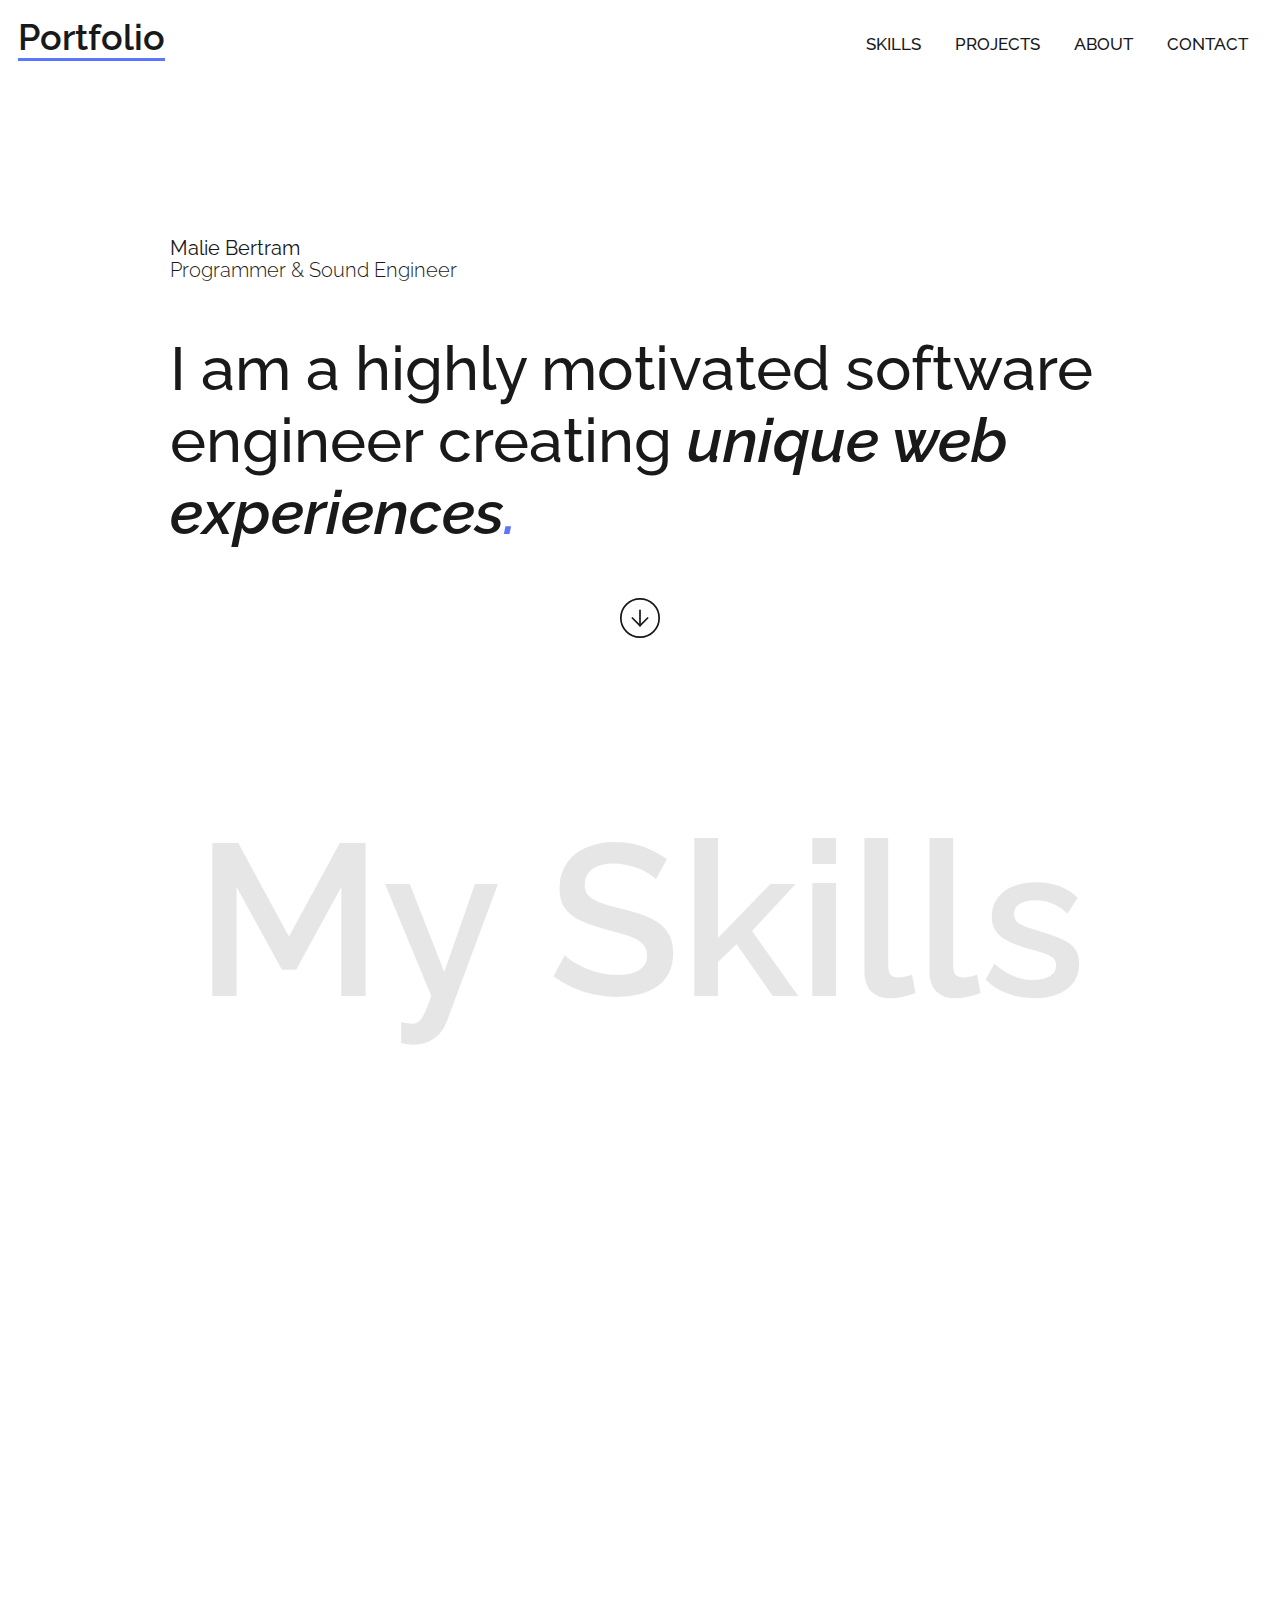
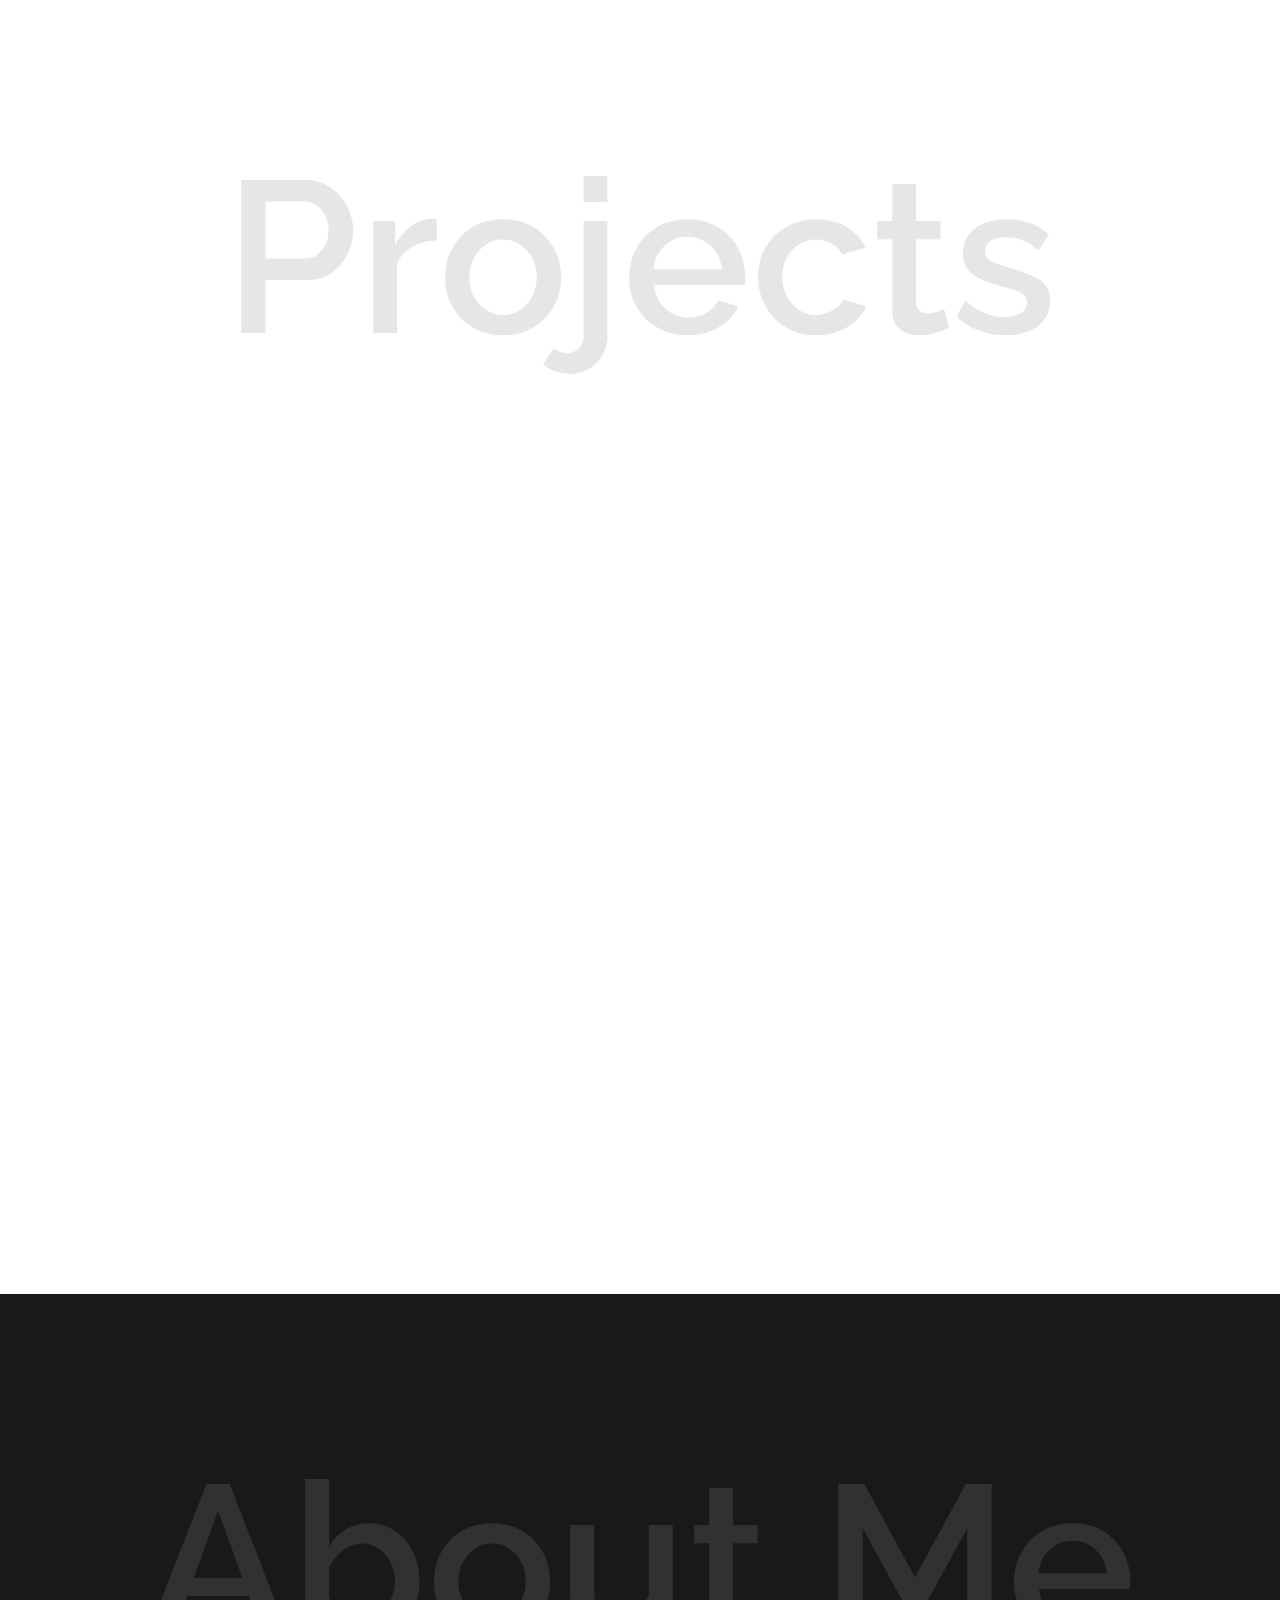
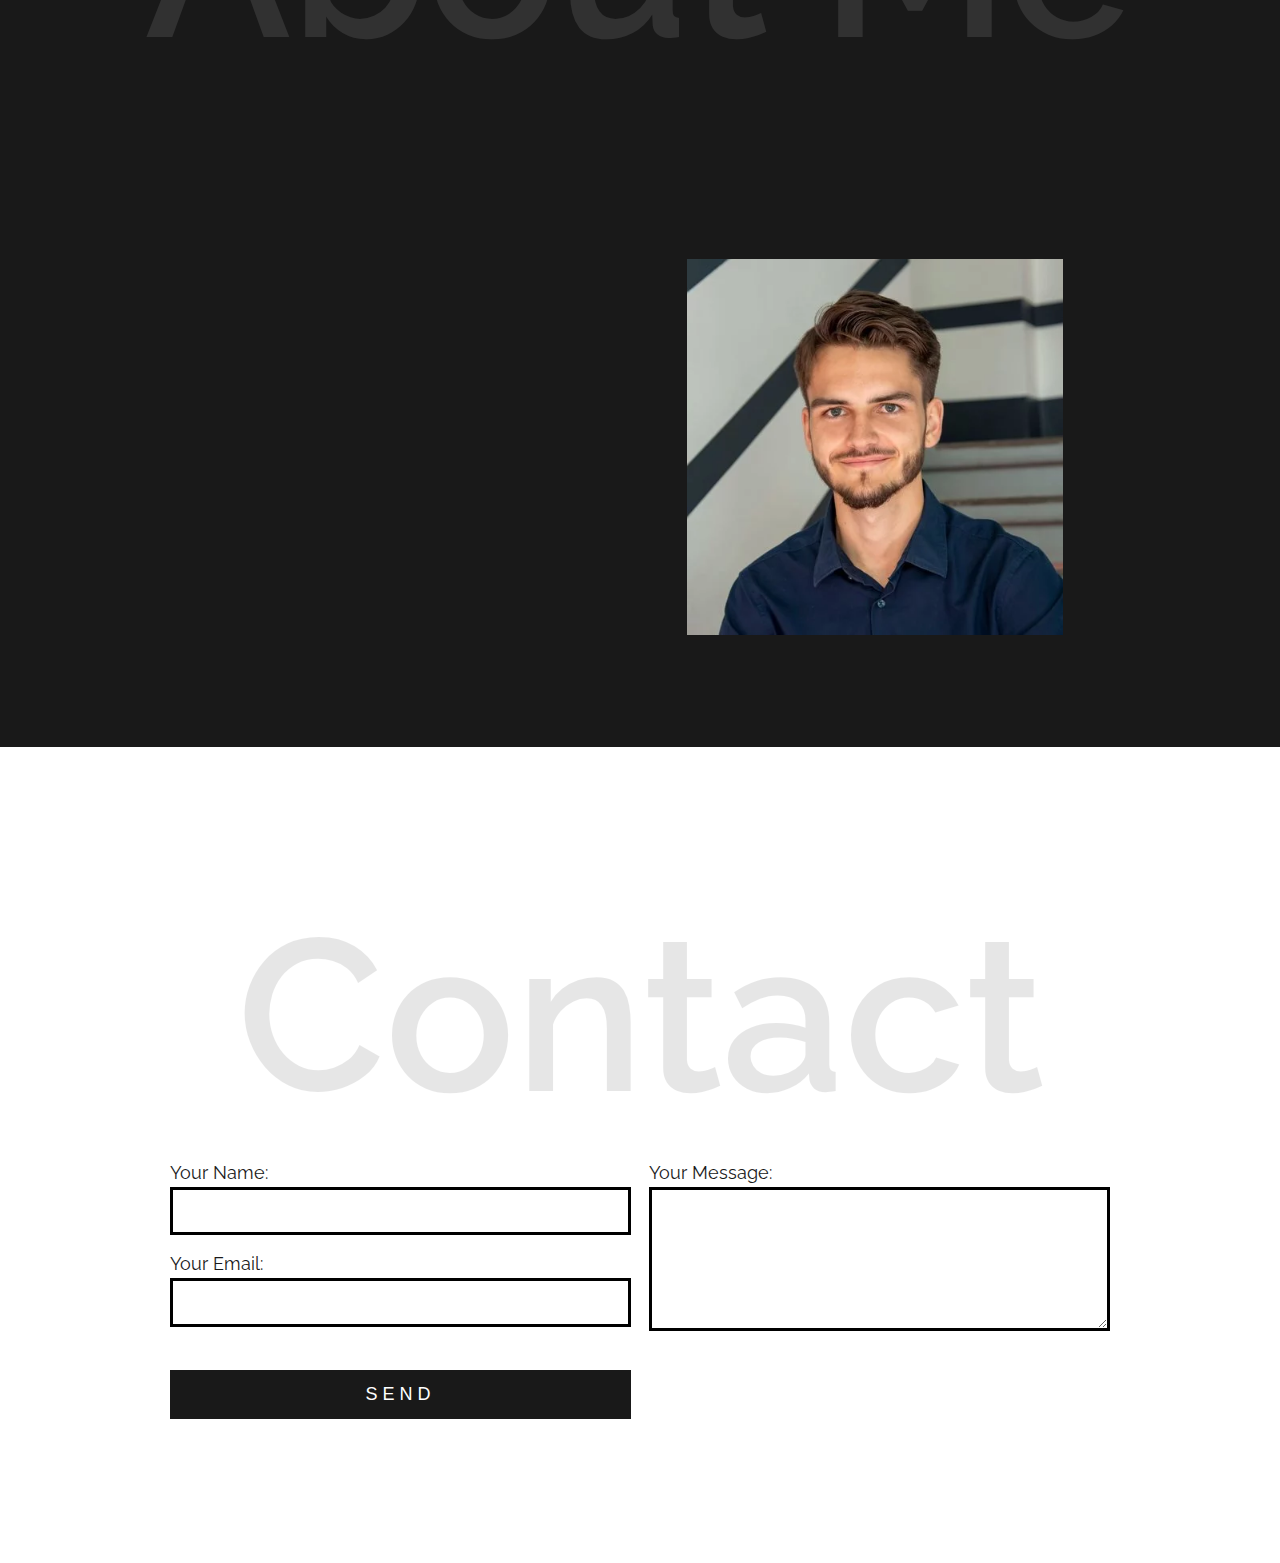
==== index.html @ 9308c01d "add review animation & color" ====
<!DOCTYPE html>
<html lang="en">
  <head>
    <meta charset="UTF-8" />
    <meta name="viewport" content="width=device-width, initial-scale=1.0" />
    <title>Malie Bertram | Software Engineer Portfolio</title>
    <meta
      name="description"
      content="I am a highly motivated software engineer creating unique web experiences. Check out my work!"
    />
    <meta
      name="keywords"
      content="developer,software engineer,frontend developer"
    />
    <link
      href="https://fonts.googleapis.com/css2?family=Raleway:ital,wght@0,300;0,400;0,500;0,700;1,400;1,700&display=swap"
      rel="stylesheet"
    />

    <!--Favicons------------------------------------------------------------->
    <link rel="stylesheet" href="styles.css" />
    <link rel="stylesheet" href="https://unpkg.com/aos@next/dist/aos.css" />
    <link rel="apple-touch-icon" sizes="180x180" href="/apple-touch-icon.png" />
    <link rel="icon" type="image/png" sizes="32x32" href="/favicon-32x32.png" />
    <link rel="icon" type="image/png" sizes="16x16" href="/favicon-16x16.png" />
    <link rel="manifest" href="/site.webmanifest" />
    <link rel="mask-icon" href="/safari-pinned-tab.svg" color="#5bbad5" />
    <meta name="msapplication-TileColor" content="#da532c" />
    <meta name="theme-color" content="#ffffff" />
  </head>
  <body>
    <header class="header">
      <span class="header__logo">Portfolio</span>
      <nav class="header__menu">
        <ul class="header__menulist">
          <li class="header__menuitem">
            <a href="#skills">
              <svg
                class="header__icon"
                xmlns="http://www.w3.org/2000/svg"
                width="26.414"
                height="26.414"
                viewBox="0 0 26.414 26.414"
              >
                <g transform="translate(-1.586 -1.586)">
                  <path
                    d="M18,26.378,26.378,18l3.591,3.591-8.378,8.378Z"
                    transform="translate(-2.969 -2.969)"
                    fill="none"
                    stroke-linecap="round"
                    stroke-linejoin="round"
                    stroke-width="2"
                  />
                  <path
                    d="M22.151,16.166l-1.8-8.977L3,3,7.189,20.355l8.977,1.8Z"
                    fill="none"
                    stroke-linecap="round"
                    stroke-linejoin="round"
                    stroke-width="2"
                  />
                  <path
                    d="M3,3l9.08,9.08"
                    fill="none"
                    stroke-linecap="round"
                    stroke-linejoin="round"
                    stroke-width="2"
                  />
                  <path
                    d="M18.288,15.894A2.394,2.394,0,1,1,15.894,13.5,2.394,2.394,0,0,1,18.288,15.894Z"
                    transform="translate(-2.095 -2.095)"
                    fill="none"
                    stroke-linecap="round"
                    stroke-linejoin="round"
                    stroke-width="2"
                  />
                </g>
              </svg>
              <span class="header__iconcaption">Skills</span>
            </a>
          </li>
          <li class="header__menuitem">
            <a href="#projects">
              <svg
                class="header__icon"
                xmlns="http://www.w3.org/2000/svg"
                width="28.667"
                height="26"
                viewBox="0 0 28.667 26"
              >
                <g transform="translate(-2 -3.5)">
                  <path
                    d="M5.667,10.5H27a2.62,2.62,0,0,1,2.667,2.571V25.929A2.62,2.62,0,0,1,27,28.5H5.667A2.62,2.62,0,0,1,3,25.929V13.071A2.62,2.62,0,0,1,5.667,10.5Z"
                    transform="translate(0 0)"
                    fill="none"
                    stroke-linecap="round"
                    stroke-linejoin="round"
                    stroke-width="2"
                  />
                  <path
                    d="M22.889,28.5V7.167A2.7,2.7,0,0,0,20.167,4.5H14.722A2.7,2.7,0,0,0,12,7.167V28.5"
                    transform="translate(-1.111 0)"
                    fill="none"
                    stroke-linecap="round"
                    stroke-linejoin="round"
                    stroke-width="2"
                  />
                </g>
              </svg>
              <span class="header__iconcaption">Projects</span>
            </a>
          </li>
          <li class="header__menuitem">
            <a href="#about">
              <svg
                class="header__icon"
                xmlns="http://www.w3.org/2000/svg"
                width="22.972"
                height="23.517"
                viewBox="0 0 22.972 23.517"
              >
                <g transform="translate(-220.69 -394)">
                  <path
                    d="M221.69,416.517V412.8c1.044-1.538,5.323-3.887,10.559-3.887s9.282,2,10.385,3.887c.058,1.594,0,3.713,0,3.713Z"
                    fill="none"
                    stroke-width="2"
                  />
                  <g
                    transform="translate(226 394)"
                    stroke-width="2"
                    fill="none"
                  >
                    <circle cx="6" cy="6" r="6" stroke="none" />
                    <circle cx="6" cy="6" r="5" fill="none" />
                  </g>
                </g>
              </svg>
              <span class="header__iconcaption">About</span>
            </a>
          </li>
          <li class="header__menuitem">
            <a href="#contact">
              <svg
                class="header__icon"
                xmlns="http://www.w3.org/2000/svg"
                width="21.096"
                height="23.592"
                viewBox="0 0 21.096 23.592"
              >
                <path
                  d="M328.078,402.172s-5.354-3.182-7.249,1.913.065,8.36,2.939,7.446,3.825-10.312,3.825-10.312-2.388,8.745.355,10.312,6.14-3.266,4.964-9.144-7-7.985-11.691-6.4-7.822,7.4-6.989,12.671,2.368,6.351,4.572,7.707,9.144,0,9.144,0"
                  transform="translate(-313.085 -394.439)"
                  fill="none"
                  stroke-width="2"
                />
              </svg>
              <span class="header__iconcaption">Contact</span>
            </a>
          </li>
        </ul>
      </nav>
    </header>
    <main class="main">
      <section class="section hero">
        <div class="container">
          <h1 class="hero__title">
            Malie Bertram<br /><span class="hero__title--light"
              >Programmer & Sound Engineer</span
            >
          </h1>
          <h2 class="hero__subtitle">
            I am a highly motivated software engineer creating
            <em
              >unique web experiences<span class="hero__subtitle--accent"
                >.</span
              ></em
            >
          </h2>
        </div>
        <a href="#skills" aria-label="Scroll down">
          <svg
            class="hero__scroll"
            xmlns="http://www.w3.org/2000/svg"
            width="70.253"
            height="70.253"
            viewBox="0 0 70.253 70.253"
          >
            <g transform="translate(-1.5 -1.5)">
              <path
                d="M70.253,36.627A33.627,33.627,0,1,1,36.627,3,33.627,33.627,0,0,1,70.253,36.627Z"
                transform="translate(0 0)"
                fill="none"
                stroke-linecap="round"
                stroke-linejoin="round"
                stroke-width="3"
              />
              <path
                d="M12,18,25.451,31.451,38.9,18"
                transform="translate(11.176 18.627)"
                fill="none"
                stroke-linecap="round"
                stroke-linejoin="round"
                stroke-width="3"
              />
              <path
                d="M18,12V38.9"
                transform="translate(18.627 11.176)"
                fill="none"
                stroke-linecap="round"
                stroke-linejoin="round"
                stroke-width="3"
              />
            </g>
          </svg>
        </a>
      </section>
      <section class="section skills" id="skills">
        <h3 class="section__title">My Skills</h3>
        <div class="container">
          <div class="cards">
            <div
              class="cards__card"
              data-aos="fade-up"
              data-aos-offset="200"
              data-aos-delay="0"
              data-aos-duration="750"
              data-aos-easing="ease-in-out"
              data-aos-mirror="false"
              data-aos-once="false"
            >
              <h4 class="cards__cardtitle cards__cardtitle--accent">Dev</h4>
              <ul class="cards__list">
                <li class="cards__listitem">Javascript / ES6</li>
                <li class="cards__listitem">HTML5 & CSS3</li>
                <li class="cards__listitem">SASS & BEM</li>
                <li class="cards__listitem">Wordpress</li>
                <li class="cards__listitem">Bootstrap</li>
                <li class="cards__listitem">Version Control</li>
                <li class="cards__listitem">Liquid (Shopify)</li>
                <li class="cards__listitem">JQuery (learning)</li>
                <li class="cards__listitem">Python (learning)</li>
                <li class="cards__listitem">PHP (learning)</li>
              </ul>
              <h5 class="cards__toolkit">Toolkit</h5>
              <ul class="cards__list">
                <li class="cards__listitem">VS Code</li>
                <li class="cards__listitem">Github</li>
                <li class="cards__listitem">MS Office</li>
                <li class="cards__listitem">Emmet</li>
              </ul>
            </div>
            <div
              class="cards__card"
              data-aos="fade-right"
              data-aos-offset="200"
              data-aos-delay="200"
              data-aos-duration="750"
              data-aos-easing="ease-in-out"
              data-aos-mirror="false"
              data-aos-once="false"
            >
              <h4 class="cards__cardtitle">Design</h4>
              <ul class="cards__list">
                <li class="cards__listitem">UI/UX Design</li>
                <li class="cards__listitem">Wireframing</li>
                <li class="cards__listitem">Prototyping</li>
              </ul>
              <h5 class="cards__toolkit">Toolkit</h5>
              <ul class="cards__list">
                <li class="cards__listitem">Adobe XD</li>
                <li class="cards__listitem">Figma</li>
                <li class="cards__listitem">Adobe Photoshop</li>
                <li class="cards__listitem cards__listitem--rainbow">
                  Microsoft Paint
                </li>
              </ul>
            </div>
            <div
              class="cards__card"
              data-aos="fade-left"
              data-aos-offset="200"
              data-aos-delay="40"
              data-aos-duration="750"
              data-aos-easing="ease-in-out"
              data-aos-mirror="false"
              data-aos-once="false"
            >
              <h4 class="cards__cardtitle">Audio</h4>
              <ul class="cards__list">
                <li class="cards__listitem">Recording</li>
                <li class="cards__listitem">Live</li>
                <li class="cards__listitem">Mixing</li>
                <li class="cards__listitem">Mastering</li>
                <li class="cards__listitem">Sounddesign</li>
              </ul>
              <h5 class="cards__toolkit">Toolkit</h5>
              <ul class="cards__list">
                <li class="cards__listitem">ProTools 12</li>
                <li class="cards__listitem">Cubase 9.5</li>
                <li class="cards__listitem">Waves Plugins</li>
              </ul>
            </div>
          </div>
        </div>
      </section>
      <section class="section projects" id="projects">
        <h3 class="section__title">Projects</h3>
        <div class="container">
          <div class="cards cards--left">
            <div
              class="cards__card"
              data-aos="fade-right"
              data-aos-delay="50"
              data-aos-duration="750"
              data-aos-mirror="false"
              data-aos-once="false"
            >
              <picture>
                <source
                  srcset="assets/rsz_shopify-theme.webp"
                  type="image/webp"
                />
                <img
                  src="assets/rsz_shopify-theme.png"
                  alt=""
                  class="cards__cardimg"
                />
              </picture>
              <h4 class="cards__cardtitle cards__cardtitle--left">
                Shopify Theme
              </h4>
              <p class="cards__carddesc">
                My most recent project involved getting comfortable with
                Shopify's templateting language "Liquid". After many hours of
                hard work the e-commerce shop is finally live and selling.
              </p>
            </div>
            <div
              class="cards__card"
              data-aos="fade-down"
              data-aos-delay="200"
              data-aos-duration="750"
              data-aos-mirror="false"
              data-aos-once="false"
            >
              <picture>
                <source
                  srcset="assets/rsz_delivery-map.webp"
                  type="image/webp"
                />
                <img
                  src="assets/rsz_delivery-map.png"
                  alt=""
                  class="cards__cardimg"
                />
              </picture>
              <h4 class="cards__cardtitle cards__cardtitle--left">
                Delivery Map
              </h4>
              <p class="cards__carddesc">
                I worked with SVGs and animations to create a map displaying the
                active delivery zone for "ZipJet Limited" (now "Laundrapp").
                Users could click thier district and be redirected to the
                respective page.
              </p>
            </div>
            <div
              class="cards__card"
              data-aos="fade-left"
              data-aos-delay="400"
              data-aos-duration="750"
              data-aos-mirror="false"
              data-aos-once="false"
            >
              <picture>
                <source
                  srcset="assets/rsz_snippet-optimizer.webp"
                  type="image/webp"
                />
                <img
                  src="assets/rsz_snippet-optimizer.png"
                  alt=""
                  class="cards__cardimg"
                />
              </picture>
              <h4 class="cards__cardtitle cards__cardtitle--left">
                SEO Snippet Optimizer
              </h4>
              <p class="cards__carddesc">
                Most available SEO tools check the title length by character
                count, but google only cares about the width in pixels. This
                Snippet-Optimizer takes care of that.
              </p>
            </div>
            <div
              class="cards__card"
              data-aos="fade-left"
              data-aos-delay="50"
              data-aos-duration="750"
              data-aos-mirror="false"
              data-aos-once="false"
            >
              <h4 class="cards__cardtitle cards__cardtitle--left">
                20+ Wordpress Sites
              </h4>
              <p class="cards__carddesc">
                Till this day I have worked on over 20 Wordpress websites. Here,
                my efforts range from content management to theme & plugin
                customizations.
              </p>
            </div>
            <div
              class="cards__card"
              data-aos="fade-up"
              data-aos-delay="400"
              data-aos-duration="750"
              data-aos-mirror="false"
              data-aos-once="false"
            >
              <h4 class="cards__cardtitle cards__cardtitle--left">
                Wireframes
              </h4>
              <p class="cards__carddesc">
                Before writing any code for a project I create a wireframe.
                Using Adobe XD and Figma I have created single page applications
                and entire websites, all while keeping responsiveness and UX in
                mind.
              </p>
            </div>
            <div
              class="cards__card cards__card--accent"
              data-aos="fade-right"
              data-aos-delay="200"
              data-aos-duration="750"
              data-aos-mirror="false"
              data-aos-once="false"
            >
              <h4
                class="cards__cardtitle cards__cardtitle--left cards__cardtitle--accent"
              >
                People like what I do!
              </h4>
              <div class="reviews">
                <div class="reviews__review">
                  <div class="reviews__author">
                    <img
                      src="assets/undraw_male_avatar.svg"
                      alt=""
                      class="reviews__author-img"
                    />
                    <div class="reviews__author-info">
                      <h5 class="reviews__author-name">Felix v. R.</h5>
                      <h6 class="reviews__author-position">
                        CEO - theWorld
                      </h6>
                    </div>
                  </div>
                  <p class="reviews__review-text">
                    Eveniet necessitatibus atque voluptates pariatur eum
                    explicabo. Nemo, excepturi. Repudiandae, optio animi! Lorem
                    ipsum dolor sit amet consectetur adipisicing elit. Minus
                    quibusdam delectus sequi. Accusantium recusandae minima, a
                    quos veritatis et perferendis enim ratione debitis nostrum
                    sequi hic fugiat beatae.
                    <br />⭐⭐⭐⭐⭐
                  </p>
                  <div class="reviews__review-timer"></div>
                </div>
                <div class="reviews__review">
                  <div class="reviews__author">
                    <img
                      src="assets/undraw_female_avatar.svg"
                      alt=""
                      class="reviews__author-img"
                    />
                    <div class="reviews__author-info">
                      <h5 class="reviews__author-name">Jon Joe</h5>
                      <h6 class="reviews__author-position">
                        CTO - Boring Company
                      </h6>
                    </div>
                  </div>
                  <p class="reviews__review-text">
                    Lorem anything Lorem ipsum dolor sit amet consectetur
                    adipisicing elit. Minus quibusdam delectus sequi.
                    Accusantium recusandae minima, a quos veritatis et
                    perferendis enim ratione debitis nostrum sequi hic fugiat
                    beatae. Eveniet necessitatibus atque voluptates pariatur eum
                    explicabo. Nemo, excepturi. Repudiandae, optio animi!
                    <br />⭐⭐⭐⭐⭐
                  </p>
                  <div class="reviews__review-timer"></div>
                </div>
                <div class="reviews__review">
                  <div class="reviews__author">
                    <img
                      src="assets/undraw_male_avatar.svg"
                      alt=""
                      class="reviews__author-img"
                    />
                    <div class="reviews__author-info">
                      <h5 class="reviews__author-name">Firstname Lastname</h5>
                      <h6 class="reviews__author-position">Influencer</h6>
                    </div>
                  </div>
                  <p class="reviews__review-text">
                    Lorem ipsum dolor sit amet consectetur adipisicing elit.
                    Minus quibusdam delectus sequi. Accusantium recusandae
                    minima, a quos veritatis et perferendis enim ratione debitis
                    nostrum sequi hic fugiat beatae. Eveniet necessitatibus
                    atque voluptates pariatur eum explicabo. Nemo, excepturi.
                    Repudiandae, optio animi!
                    <br />⭐⭐⭐⭐⭐
                  </p>
                  <div class="reviews__review-timer"></div>
                </div>
                <div class="reviews__review">
                  <div class="reviews__author">
                    <img
                      src="assets/undraw_female_avatar.svg"
                      alt=""
                      class="reviews__author-img"
                    />
                    <div class="reviews__author-info">
                      <h5 class="reviews__author-name">Max Musterman</h5>
                      <h6 class="reviews__author-position">
                        Mechanic - ExampleMotors
                      </h6>
                    </div>
                  </div>
                  <p class="reviews__review-text">
                    Lorem ipsum dolor sit amet consectetur adipisicing elit.
                    Minus quibusdam delectus sequi. Accusantium recusandae
                    minima, a quos veritatis et perferendis enim ratione debitis
                    nostrum sequi hic fugiat bea tae. Eveniet necessitatibus
                    atque voluptates pariatur eum explicabo. Nemo, excepturi.
                    Repudiandae, optio animi!
                    <br />⭐⭐⭐⭐⭐
                  </p>
                  <div class="reviews__review-timer"></div>
                </div>
              </div>
            </div>
          </div>
        </div>
      </section>
      <section class="section section--stretch about" id="about">
        <h3 class="section__title section__title--inverted">About Me</h3>
        <div class="container">
          <div
            class="cards__card cards__card--inverted cards__card--offcenter"
            data-aos="fade-right"
            data-aos-delay="200"
            data-aos-duration="1000"
            data-aos-mirror="false"
            data-aos-once="false"
          >
            <details class="cards__cardsummary">
              <summary>
                <p>
                  My name is <strong>Malie Bertram</strong>, I am a software- &
                  audio engineer. I started out at thirteen years old, building
                  static websites in my free time. Later I got into CMS's which
                  eventually brought me to real programming languages.
                  <span class="expand-summary">( Click to expand )</span>
                </p>
              </summary>
              <p>
                At the moment I am based in Berlin, Germany. I have a passion
                for music, technology and (human) languages, three of which I
                speak fluendly: German, English & Spanish. I got my
                <em>degree in audio engineering</em> out of pure interest and
                dove into the world of code right after. Since then I have been
                both self-employed & employed at mid-sized firms for multiple
                years.<br />Here are some fun facts about me:
              </p>
              <ul class="cards__list cards__list--one-col">
                <li>I am a certified Yoga Teacher</li>
                <li>I play 4 instruments</li>
                <li>I've worked on 3 published studio albums</li>
                <li>I write exceptionally clean code</li>
              </ul>
            </details>
          </div>
          <picture>
            <source srcset="assets/rsz_malie_bertram.webp" type="image/webp" />
            <img
              src="assets/rsz_malie_bertram.jpg"
              alt="Picture of the page author"
              class="about__portrait"
            />
          </picture>
        </div>
      </section>
      <section class="section contact" id="contact">
        <div class="container">
          <h3 class="section__title">Contact</h3>
          <form
            action="https://formspree.io/mbjzydqp"
            method="POST"
            class="contact__form"
          >
            <div class="contact__pair">
              <label for="name" class="contact__formlabel">Your Name:</label>
              <input
                type="text"
                id="name"
                name="name"
                class="contact__forminput"
              />

              <label for="_replyto" class="contact__formlabel"
                >Your Email:</label
              >
              <input
                type="email"
                id="_replyto"
                name="_replyto"
                class="contact__forminput"
                required
              />
            </div>
            <div class="contact__pair contact__pair--stretch">
              <label for="message" class="contact__formlabel"
                >Your Message:</label
              >
              <textarea
                name="message"
                id="message"
                class="contact__forminput contact__forminput--large"
                required
              ></textarea>
            </div>
            <input
              type="submit"
              value="Send"
              class="contact__forminput contact__forminput--inverted"
            />
          </form>
        </div>
      </section>
    </main>
    <footer></footer>
    <script src="https://unpkg.com/aos@next/dist/aos.js"></script>
    <script>
      AOS.init();
      console.log(
        "%c Hi There 😉",
        'background: #222; color: #008eff; padding: 10px; font-family: "Raleway"; font-size: 2em;'
      );
    </script>
  </body>
</html>
---- styles.css ----
:root {
  --primary: #191919;
  --secondary: #ffffff;
  --accent: #5c75ff;
}

@media (prefers-color-scheme: dark) {
  :root {
    --primary: #ffffff;
    --secondary: #191919;
    --accent: #5c75ff;
  }
}

*, *::before, *::after {
  -webkit-box-sizing: border-box;
          box-sizing: border-box;
}

html {
  scroll-behavior: smooth;
}

body {
  margin: 0;
  font-family: 'Raleway', sans-serif;
  color: var(--primary);
  background: var(--secondary);
  font-size: 16px;
}

.container {
  max-width: 940px;
  margin: auto;
}

a {
  text-decoration: none;
  color: unset;
}

.header {
  width: calc(100% - 2em);
  display: -webkit-box;
  display: -ms-flexbox;
  display: flex;
  -webkit-box-pack: justify;
      -ms-flex-pack: justify;
          justify-content: space-between;
  -webkit-box-align: center;
      -ms-flex-align: center;
          align-items: center;
  margin: 1em auto auto 1em;
}

.header__logo {
  font-size: 2em;
  font-weight: 600;
  border-bottom: 3px solid var(--accent);
}

.header__menu {
  position: fixed;
  overflow: hidden;
  background: var(--secondary);
  bottom: 0;
  left: 0;
  width: 100vw;
  padding: 0em;
  display: -webkit-box;
  display: -ms-flexbox;
  display: flex;
  -webkit-box-pack: justify;
      -ms-flex-pack: justify;
          justify-content: space-between;
  -webkit-box-shadow: 0px -5px 4px 0px #00000029;
          box-shadow: 0px -5px 4px 0px #00000029;
  z-index: 2;
}

.header__menulist {
  color: var(--primary);
  width: 100%;
  -webkit-padding-start: 0;
          padding-inline-start: 0;
  -webkit-margin-before: 0;
          margin-block-start: 0;
  -webkit-margin-after: 0;
          margin-block-end: 0;
  display: -webkit-box;
  display: -ms-flexbox;
  display: flex;
  -ms-flex-pack: distribute;
      justify-content: space-around;
}

.header__menuitem {
  list-style: none;
  display: inline-block;
  font-size: 0.8em;
  text-transform: uppercase;
}

.header__menuitem a {
  padding: 0.5em 1em;
  display: inline-block;
}

.header__icon {
  display: block;
  margin-left: 50%;
  -webkit-transform: translateX(-50%);
          transform: translateX(-50%);
  padding-bottom: 5px;
  stroke: var(--primary);
}

.header__iconcaption {
  font-size: 1.1em;
}

.main {
  margin-bottom: 4em;
}

.section {
  text-align: center;
  margin: auto 1em;
  padding-top: 3em;
  padding-bottom: 3em;
  overflow: hidden;
}

.section--stretch {
  margin-left: 0;
  margin-right: 0;
}

.section__title {
  font-size: 5em;
  font-weight: 600;
  white-space: nowrap;
  color: var(--primary);
  opacity: 0.1;
  margin: 0.4em auto;
}

.section__title--inverted {
  color: var(--secondary);
}

.hero {
  text-align: left;
  position: relative;
}

.hero__title {
  font-weight: 400;
  font-size: 1.12em;
  line-height: 1.1;
}

.hero__title--light {
  font-weight: 300;
}

.hero__subtitle {
  font-weight: 400;
  font-size: 2em;
}

.hero__subtitle em {
  font-weight: 600;
}

.hero__subtitle--accent {
  color: var(--accent);
}

.hero__scroll {
  position: absolute;
  left: 50%;
  -webkit-transform: translateX(-50%);
          transform: translateX(-50%);
  width: 40px;
  height: 40px;
  -webkit-animation: bounce 1s infinite;
          animation: bounce 1s infinite;
}

.hero__scroll path {
  stroke: var(--primary);
}

.cards {
  padding-right: 3px;
  padding-left: 3px;
}

.cards--left {
  text-align: left;
}

.cards__card {
  outline: 3px solid;
  position: relative;
  padding: 1em;
  margin-bottom: 3em;
  max-width: 100%;
}

.cards__card--inverted {
  color: var(--secondary);
  margin: auto 1em;
  padding-bottom: 4em;
  font-size: 1.2em;
}

.cards__card--accent {
  outline-color: var(--accent);
}

.cards__cardtitle {
  font-weight: 500;
  font-size: 1.3em;
  text-transform: uppercase;
  white-space: nowrap;
  margin: 0;
  padding-left: 10px;
  padding-right: 10px;
  background: var(--secondary);
  position: absolute;
  top: -0.8em;
  left: 50%;
  -webkit-transform: translateX(-50%);
          transform: translateX(-50%);
}

.cards__cardtitle--left {
  left: unset;
  -webkit-transform: unset;
          transform: unset;
}

.cards__cardtitle--accent {
  color: var(--accent);
  font-weight: 600;
}

.cards__cardimg {
  width: 100%;
}

.cards__list {
  list-style-type: none;
  -webkit-margin-before: 0;
          margin-block-start: 0;
  -webkit-margin-after: 0;
          margin-block-end: 0;
  -webkit-padding-start: 0;
          padding-inline-start: 0;
  -webkit-columns: 2;
          columns: 2;
  text-align: left;
}

.cards__list--one-col {
  -webkit-columns: 1;
          columns: 1;
  list-style-type: unset;
  -webkit-padding-start: 20px;
          padding-inline-start: 20px;
}

.cards__listitem--rainbow {
  background-image: -webkit-gradient(linear, left top, right top, color-stop(0, #f22), color-stop(0.15, #f2f), color-stop(0.3, #22f), color-stop(0.45, #2ff), color-stop(0.6, #2f2), color-stop(0.75, #2f2), color-stop(0.9, #ff2), color-stop(1, #f22));
  background-image: gradient(linear, left top, right top, color-stop(0, #f22), color-stop(0.15, #f2f), color-stop(0.3, #22f), color-stop(0.45, #2ff), color-stop(0.6, #2f2), color-stop(0.75, #2f2), color-stop(0.9, #ff2), color-stop(1, #f22));
  color: transparent;
  -webkit-background-clip: text;
  background-clip: text;
  width: -webkit-max-content;
  width: -moz-max-content;
  width: max-content;
}

.cards__cardsummary {
  text-align: left;
}

.cards__cardsummary summary {
  cursor: pointer;
}

.cards__toolkit {
  font-size: 1em;
  border-top: 1px solid;
  padding-top: 0.5em;
  margin: 1.5em auto;
}

.about {
  background: var(--primary);
}

.about__portrait {
  width: calc(100% - 6em);
  margin: 3em;
  margin-top: -1.4em;
}

.expand-summary {
  font-size: 0.7em;
  display: block;
  line-height: 2;
  color: #008eff;
}

.contact__form {
  text-align: left;
}

.contact__formlabel {
  display: block;
  margin-bottom: 4px;
}

.contact__forminput {
  display: block;
  width: calc(100%);
  border-radius: 0;
  border: 3px solid;
  margin-bottom: 1em;
  padding: 0.6em;
  font-size: 1em;
  background: var(--secondary);
}

.contact__forminput--large {
  min-height: 8em;
  max-height: 32em;
  resize: vertical;
  font-family: 'Raleway', sans-serif;
}

.contact__forminput--inverted {
  background: var(--primary);
  color: var(--secondary);
  text-transform: uppercase;
  font-size: 1em;
  letter-spacing: 5px;
  border: none;
}

.contact__forminput:hover {
  cursor: text;
}

.contact__forminput:focus {
  border: 3px solid var(--accent);
}

.contact__forminput[type=submit] {
  border: 3px solid var(--primary);
  -webkit-transition: all 0.4s ease;
  transition: all 0.4s ease;
}

.contact__forminput[type=submit]:hover {
  border: 3px solid var(--accent);
  cursor: pointer;
}

.reviews {
  display: -webkit-box;
  display: -ms-flexbox;
  display: flex;
  overflow: hidden;
}

.reviews__review {
  -ms-flex-negative: 0;
      flex-shrink: 0;
  -ms-flex-preferred-size: 100%;
      flex-basis: 100%;
  margin-right: 1em;
  -webkit-animation: carousel 44s infinite;
          animation: carousel 44s infinite;
}

.reviews__review-timer {
  width: 0%;
  height: 1px;
  background: #8400ff;
  -webkit-animation: timer 11s infinite linear;
          animation: timer 11s infinite linear;
}

.reviews__author {
  display: -webkit-box;
  display: -ms-flexbox;
  display: flex;
  -webkit-box-align: center;
      -ms-flex-align: center;
          align-items: center;
}

.reviews__author-info {
  margin-left: 1em;
}

.reviews__author-name {
  margin: 0;
  font-size: 1.2em;
}

.reviews__author-position {
  margin: 0;
  font-size: 1em;
}

.reviews__author-img {
  width: 30%;
  max-width: 100px;
}

.cards__cardsummary[open] summary ~ * {
  -webkit-animation: sweep .5s ease-in-out;
          animation: sweep .5s ease-in-out;
}

.cards__cardsummary[open] .expand-summary {
  display: none;
}

@media (min-width: 678px) {
  .section__title {
    font-size: 9em;
    margin-bottom: 20px;
  }
  .hero__subtitle {
    font-size: 3.5em;
  }
  .skills .cards {
    display: -webkit-box;
    display: -ms-flexbox;
    display: flex;
    -webkit-box-pack: start;
        -ms-flex-pack: start;
            justify-content: flex-start;
  }
  .skills .cards__card {
    -ms-flex-preferred-size: 33%;
        flex-basis: 33%;
    -ms-flex-item-align: start;
        align-self: flex-start;
  }
  .skills .cards__card:nth-child(1) {
    -webkit-box-ordinal-group: 3;
        -ms-flex-order: 2;
            order: 2;
    margin-left: 1em;
    margin-right: 1em;
  }
  .skills .cards__card:nth-child(2) {
    -webkit-box-ordinal-group: 2;
        -ms-flex-order: 1;
            order: 1;
  }
  .skills .cards__card:nth-child(3) {
    -webkit-box-ordinal-group: 4;
        -ms-flex-order: 3;
            order: 3;
  }
  .skills .cards__list {
    -webkit-columns: unset;
            columns: unset;
    text-align: center;
  }
  .skills .cards__listitem--rainbow {
    margin: auto;
  }
  .projects .cards {
    display: -ms-grid;
    display: grid;
    -ms-grid-columns: 1fr 1fr;
        grid-template-columns: 1fr 1fr;
    -webkit-column-gap: 1em;
            column-gap: 1em;
  }
  .about__portrait {
    width: 50%;
    margin-left: 40%;
    margin-top: -2em;
  }
  .about .cards__card--offcenter {
    width: 70%;
  }
  .contact__pair--stretch {
    -ms-grid-column: 2;
        grid-column-start: 2;
    -ms-grid-row: 1;
        grid-row-start: 1;
    grid-row-end: 3;
  }
  .contact__form {
    display: -ms-grid;
    display: grid;
    -ms-grid-columns: 1fr 1fr;
        grid-template-columns: 1fr 1fr;
    -webkit-column-gap: 1em;
            column-gap: 1em;
    -ms-grid-rows: 2fr 1fr;
        grid-template-rows: 2fr 1fr;
  }
  .contact__form input {
    max-height: 2.8em;
    -ms-flex-item-align: end;
        -ms-grid-row-align: end;
        align-self: end;
    cursor: pointer;
  }
}

@media (min-width: 960px) {
  body {
    font-size: 18px;
  }
  .section__title {
    font-size: 12em;
  }
  .hero__subtitle {
    font-size: 3.4em;
    font-weight: 500;
  }
  .header {
    margin: auto 1em 6em;
  }
  .header__logo {
    padding-top: 1rem;
  }
  .header__menu {
    position: relative;
    -webkit-box-shadow: none;
            box-shadow: none;
    -ms-flex-item-align: end;
        align-self: flex-end;
  }
  .header__menuitem a {
    padding-top: 2rem;
    position: relative;
  }
  .header__menuitem a::before {
    content: "";
    display: block;
    margin: auto;
    height: 3px;
    width: 0px;
    background: transparent;
    -webkit-transition: width .5s ease, background-color .5s ease;
    transition: width .5s ease, background-color .5s ease;
    position: absolute;
    top: 0;
    left: -0.25em;
  }
  .header__menuitem a:hover::before {
    width: 100%;
    background: var(--accent);
  }
  .header__menulist {
    display: block;
    text-align: right;
  }
  .header__icon {
    display: none;
  }
  .header__iconcaption {
    font-size: 1.2em;
    font-weight: 500;
  }
  .skills .cards__cardtitle {
    font-size: 1.6em;
  }
  .projects .cards {
    -ms-grid-columns: 1fr 1fr 1fr;
        grid-template-columns: 1fr 1fr 1fr;
    -ms-grid-rows: 1fr 1fr 1fr;
        grid-template-rows: 1fr 1fr 1fr;
    -webkit-column-gap: 1em;
            column-gap: 1em;
    grid-row-gap: 1em;
        grid-template-areas: "one two three" "one four four" "five five six";
  }
  .projects .cards__card {
    margin-bottom: 10px;
  }
  .projects .cards__card:nth-of-type(1) {
    -ms-grid-row: 1;
    -ms-grid-row-span: 2;
    -ms-grid-column: 1;
    grid-area: one;
  }
  .projects .cards__card:nth-of-type(2) {
    -ms-grid-row: 1;
    -ms-grid-column: 2;
    grid-area: two;
  }
  .projects .cards__card:nth-of-type(3) {
    -ms-grid-row: 1;
    -ms-grid-column: 3;
    grid-area: three;
  }
  .projects .cards__card:nth-of-type(4) {
    -ms-grid-row: 2;
    -ms-grid-column: 2;
    -ms-grid-column-span: 2;
    grid-area: four;
  }
  .projects .cards__card:nth-of-type(6) {
    -ms-grid-row: 3;
    -ms-grid-column: 1;
    -ms-grid-column-span: 2;
    grid-area: five;
  }
  .projects .cards__card:nth-of-type(5) {
    -ms-grid-row: 3;
    -ms-grid-column: 3;
    grid-area: six;
  }
  .projects .cards__card:nth-of-type(2), .projects .cards__card:nth-of-type(3) {
    display: block;
  }
  .projects .cards__card:nth-of-type(2) .cards__carddesc, .projects .cards__card:nth-of-type(3) .cards__carddesc {
    display: none;
  }
  .projects .cards__card:nth-of-type(2):hover > picture, .projects .cards__card:nth-of-type(3):hover > picture {
    display: none;
  }
  .projects .cards__card:nth-of-type(2):hover > .cards__carddesc, .projects .cards__card:nth-of-type(3):hover > .cards__carddesc {
    display: block;
  }
  .projects .cards__cardtitle {
    font-size: 1.1em;
  }
  .about__portrait {
    width: 40%;
    margin-left: 55%;
    margin-top: -10em;
  }
  .about .cards__card--offcenter {
    width: 60%;
  }
}

@-webkit-keyframes bounce {
  0% {
    bottom: 0;
  }
  50% {
    bottom: 10px;
  }
  100% {
    bottom: 0;
  }
}

@keyframes bounce {
  0% {
    bottom: 0;
  }
  50% {
    bottom: 10px;
  }
  100% {
    bottom: 0;
  }
}

@-webkit-keyframes sweep {
  0% {
    opacity: 0;
    margin-left: -10px;
  }
  100% {
    opacity: 1;
    margin-left: 0px;
  }
}

@keyframes sweep {
  0% {
    opacity: 0;
    margin-left: -10px;
  }
  100% {
    opacity: 1;
    margin-left: 0px;
  }
}

@-webkit-keyframes carousel {
  1% {
    -webkit-transform: translateX(calc( -100% - 1em));
            transform: translateX(calc( -100% - 1em));
  }
  24% {
    -webkit-transform: translateX(calc( -100% - 1em));
            transform: translateX(calc( -100% - 1em));
  }
  26% {
    -webkit-transform: translateX(calc( -200% - 2em));
            transform: translateX(calc( -200% - 2em));
  }
  49% {
    -webkit-transform: translateX(calc( -200% - 2em));
            transform: translateX(calc( -200% - 2em));
  }
  51% {
    -webkit-transform: translateX(calc( -300% - 3em));
            transform: translateX(calc( -300% - 3em));
  }
  74% {
    -webkit-transform: translateX(calc( -300% - 3em));
            transform: translateX(calc( -300% - 3em));
  }
  76% {
    -webkit-transform: translateX(0);
            transform: translateX(0);
  }
  99% {
    -webkit-transform: translateX(0);
            transform: translateX(0);
  }
}

@keyframes carousel {
  1% {
    -webkit-transform: translateX(calc( -100% - 1em));
            transform: translateX(calc( -100% - 1em));
  }
  24% {
    -webkit-transform: translateX(calc( -100% - 1em));
            transform: translateX(calc( -100% - 1em));
  }
  26% {
    -webkit-transform: translateX(calc( -200% - 2em));
            transform: translateX(calc( -200% - 2em));
  }
  49% {
    -webkit-transform: translateX(calc( -200% - 2em));
            transform: translateX(calc( -200% - 2em));
  }
  51% {
    -webkit-transform: translateX(calc( -300% - 3em));
            transform: translateX(calc( -300% - 3em));
  }
  74% {
    -webkit-transform: translateX(calc( -300% - 3em));
            transform: translateX(calc( -300% - 3em));
  }
  76% {
    -webkit-transform: translateX(0);
            transform: translateX(0);
  }
  99% {
    -webkit-transform: translateX(0);
            transform: translateX(0);
  }
}

@-webkit-keyframes timer {
  0% {
    width: 0%;
  }
  100% {
    width: 100%;
  }
}

@keyframes timer {
  0% {
    width: 0%;
  }
  100% {
    width: 100%;
  }
}
/*# sourceMappingURL=styles.css.map */
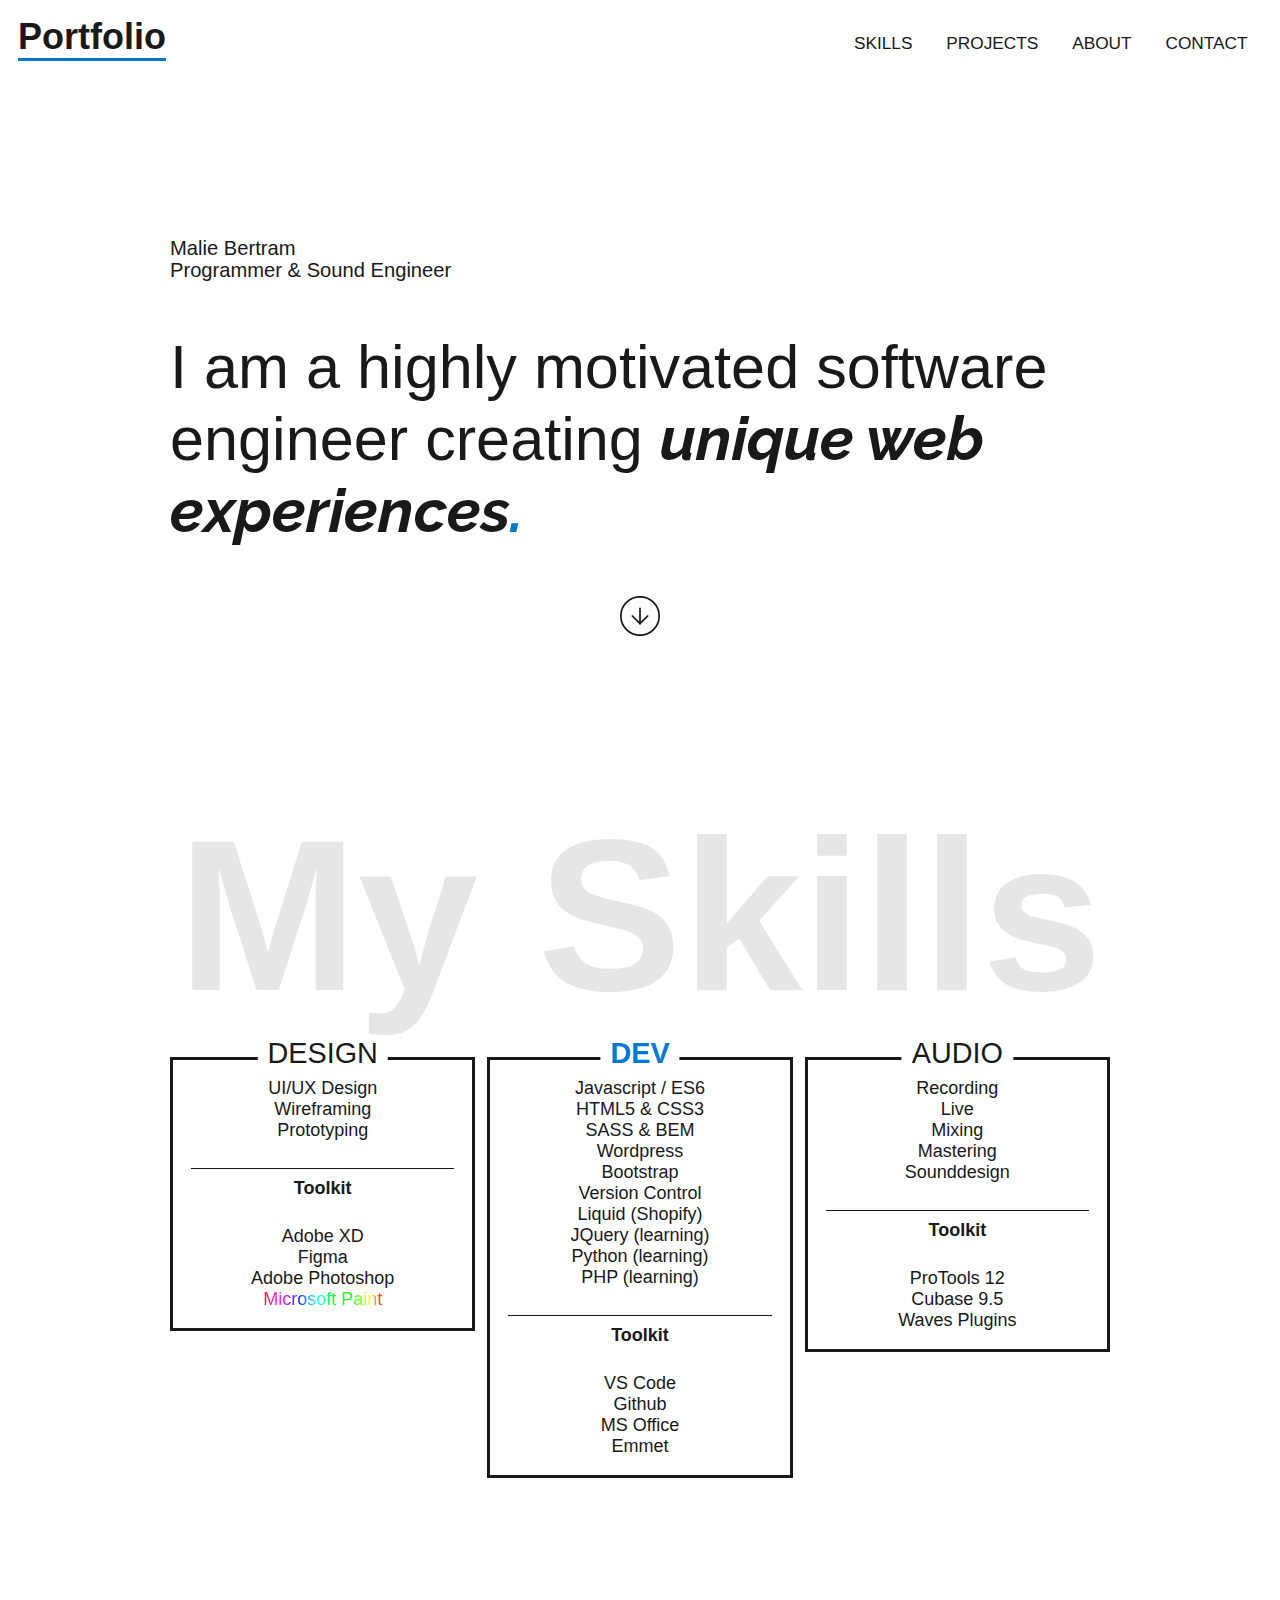
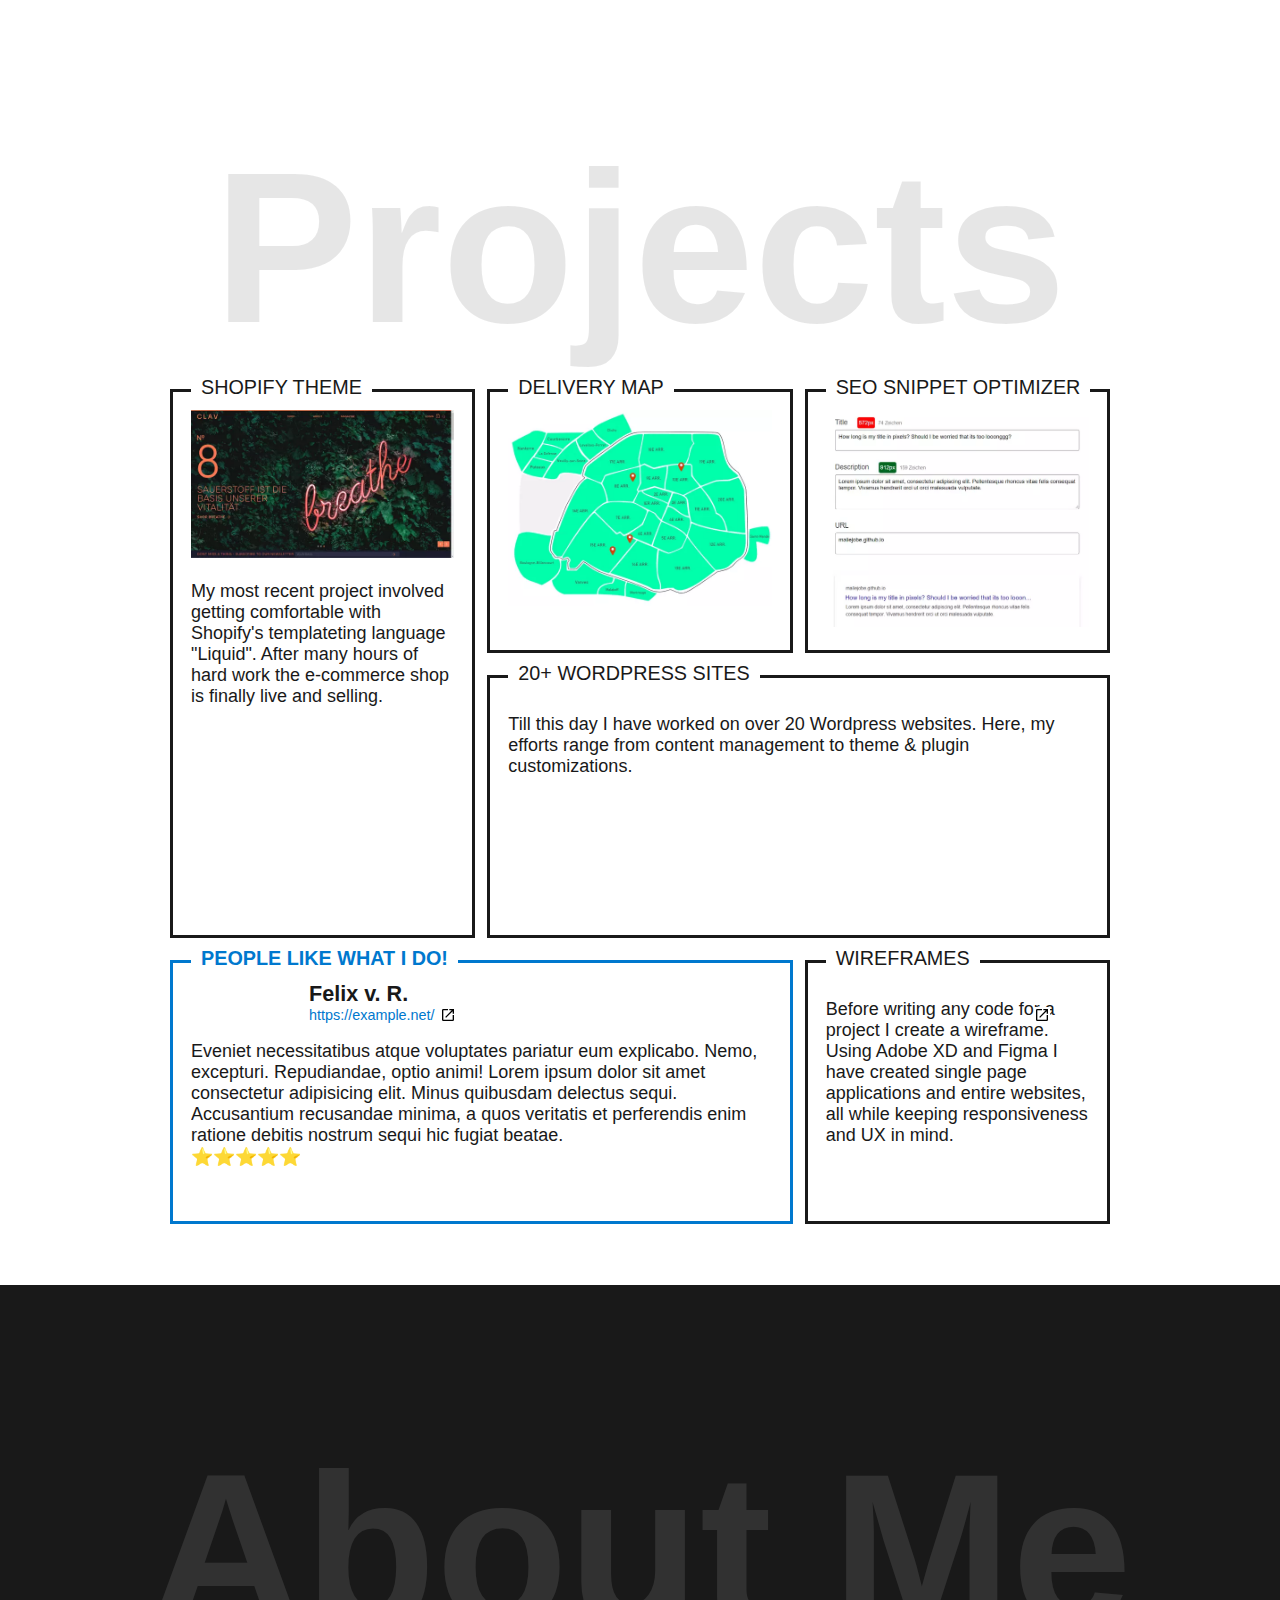
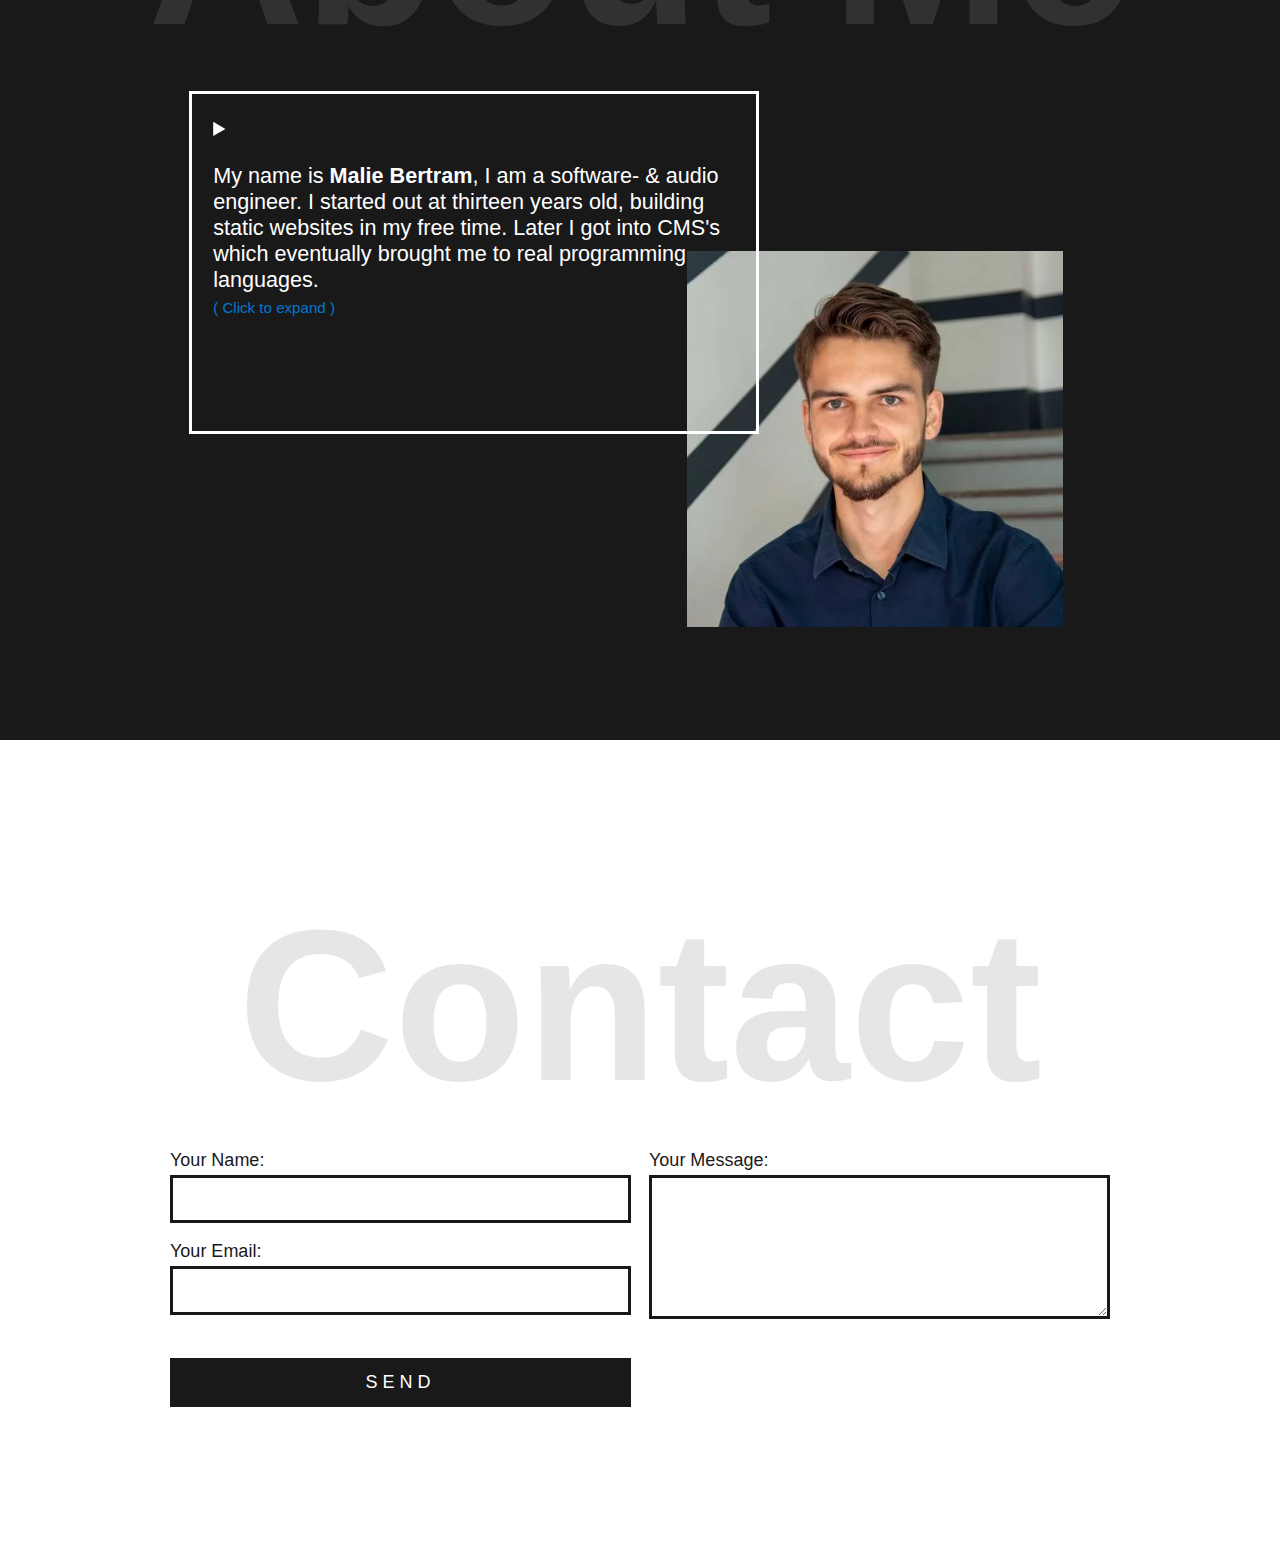
==== commit 05144cf3: "blank tab indicator" ====
--- a/index.html
+++ b/index.html
@@ -12,14 +12,11 @@
       name="keywords"
       content="developer,software engineer,frontend developer"
     />
-    <link
-      href="https://fonts.googleapis.com/css2?family=Raleway:ital,wght@0,300;0,400;0,500;0,700;1,400;1,700&display=swap"
-      rel="stylesheet"
-    />
+    <link rel="stylesheet" href="styles.css" />
+    <link rel="stylesheet" href="fonts.css" />
+    <link rel="stylesheet" href="aos/aos.css" />
 
     <!--Favicons------------------------------------------------------------->
-    <link rel="stylesheet" href="styles.css" />
-    <link rel="stylesheet" href="https://unpkg.com/aos@next/dist/aos.css" />
     <link rel="apple-touch-icon" sizes="180x180" href="/apple-touch-icon.png" />
     <link rel="icon" type="image/png" sizes="32x32" href="/favicon-32x32.png" />
     <link rel="icon" type="image/png" sizes="16x16" href="/favicon-16x16.png" />
@@ -449,8 +446,13 @@
                     />
                     <div class="reviews__author-info">
                       <h5 class="reviews__author-name">Felix v. R.</h5>
-                      <h6 class="reviews__author-position">
-                        CEO - theWorld
+                      <h6 class="reviews__author-link">
+                        <a
+                          href="http://"
+                          target="_blank"
+                          rel="noopener noreferrer"
+                          >https://example.net/</a
+                        >
                       </h6>
                     </div>
                   </div>
@@ -474,8 +476,13 @@
                     />
                     <div class="reviews__author-info">
                       <h5 class="reviews__author-name">Jon Joe</h5>
-                      <h6 class="reviews__author-position">
-                        CTO - Boring Company
+                      <h6 class="reviews__author-link">
+                        <a
+                          href="http://"
+                          target="_blank"
+                          rel="noopener noreferrer"
+                          >https://example.net</a
+                        >
                       </h6>
                     </div>
                   </div>
@@ -499,7 +506,14 @@
                     />
                     <div class="reviews__author-info">
                       <h5 class="reviews__author-name">Firstname Lastname</h5>
-                      <h6 class="reviews__author-position">Influencer</h6>
+                      <h6 class="reviews__author-link">
+                        <a
+                          href="http://"
+                          target="_blank"
+                          rel="noopener noreferrer"
+                          >https://example.net</a
+                        >
+                      </h6>
                     </div>
                   </div>
                   <p class="reviews__review-text">
@@ -522,8 +536,13 @@
                     />
                     <div class="reviews__author-info">
                       <h5 class="reviews__author-name">Max Musterman</h5>
-                      <h6 class="reviews__author-position">
-                        Mechanic - ExampleMotors
+                      <h6 class="reviews__author-link">
+                        <a
+                          href="http://"
+                          target="_blank"
+                          rel="noopener noreferrer"
+                          >https://example.net</a
+                        >
                       </h6>
                     </div>
                   </div>
@@ -567,7 +586,7 @@
               <p>
                 At the moment I am based in Berlin, Germany. I have a passion
                 for music, technology and (human) languages, three of which I
-                speak fluendly: German, English & Spanish. I got my
+                speak fluendly: German, English & Spanish (kind of). I got my
                 <em>degree in audio engineering</em> out of pure interest and
                 dove into the world of code right after. Since then I have been
                 both self-employed & employed at mid-sized firms for multiple
@@ -575,7 +594,6 @@
               </p>
               <ul class="cards__list cards__list--one-col">
                 <li>I am a certified Yoga Teacher</li>
-                <li>I play 4 instruments</li>
                 <li>I've worked on 3 published studio albums</li>
                 <li>I write exceptionally clean code</li>
               </ul>
@@ -640,13 +658,9 @@
       </section>
     </main>
     <footer></footer>
-    <script src="https://unpkg.com/aos@next/dist/aos.js"></script>
+    <script src="aos/aos.js"></script>
     <script>
       AOS.init();
-      console.log(
-        "%c Hi There 😉",
-        'background: #222; color: #008eff; padding: 10px; font-family: "Raleway"; font-size: 2em;'
-      );
     </script>
   </body>
 </html>
--- a/styles.css
+++ b/styles.css
@@ -1,14 +1,14 @@
 :root {
   --primary: #191919;
   --secondary: #ffffff;
-  --accent: #5c75ff;
+  --accent: #0078ce;
+  --link: #0078ce;
 }
 
 @media (prefers-color-scheme: dark) {
   :root {
     --primary: #ffffff;
     --secondary: #191919;
-    --accent: #5c75ff;
   }
 }
 
@@ -37,6 +37,20 @@
 a {
   text-decoration: none;
   color: unset;
+}
+
+a[target="_blank"]::after {
+  position: absolute;
+  margin-left: 5px;
+  padding: 8px;
+  content: ' ';
+  height: 12px;
+  width: 12px;
+  background: url([data-uri]);
+  background-size: 12px 12px;
+  background-repeat: no-repeat;
+  background-position: center center;
+  background-color: white;
 }
 
 .header {
@@ -55,7 +69,7 @@
 
 .header__logo {
   font-size: 2em;
-  font-weight: 600;
+  font-weight: 700;
   border-bottom: 3px solid var(--accent);
 }
 
@@ -138,7 +152,7 @@
 
 .section__title {
   font-size: 5em;
-  font-weight: 600;
+  font-weight: 700;
   white-space: nowrap;
   color: var(--primary);
   opacity: 0.1;
@@ -170,7 +184,7 @@
 }
 
 .hero__subtitle em {
-  font-weight: 600;
+  font-weight: 700;
 }
 
 .hero__subtitle--accent {
@@ -244,7 +258,7 @@
 
 .cards__cardtitle--accent {
   color: var(--accent);
-  font-weight: 600;
+  font-weight: 700;
 }
 
 .cards__cardimg {
@@ -312,7 +326,7 @@
   font-size: 0.7em;
   display: block;
   line-height: 2;
-  color: #008eff;
+  color: var(--link);
 }
 
 .contact__form {
@@ -332,6 +346,7 @@
   margin-bottom: 1em;
   padding: 0.6em;
   font-size: 1em;
+  color: var(--primary);
   background: var(--secondary);
 }
 
@@ -390,7 +405,7 @@
 .reviews__review-timer {
   width: 0%;
   height: 1px;
-  background: #8400ff;
+  background: var(--accent);
   -webkit-animation: timer 11s infinite linear;
           animation: timer 11s infinite linear;
 }
@@ -413,9 +428,12 @@
   font-size: 1.2em;
 }
 
-.reviews__author-position {
+.reviews__author-link {
   margin: 0;
-  font-size: 1em;
+  font-size: 0.8em;
+  font-weight: 500;
+  color: var(--link);
+  text-decoration: none;
 }
 
 .reviews__author-img {
@@ -486,6 +504,10 @@
         grid-template-columns: 1fr 1fr;
     -webkit-column-gap: 1em;
             column-gap: 1em;
+  }
+  .projects .cards__card--accent {
+    /* review slider overflow fix */
+    max-width: 46vw;
   }
   .about__portrait {
     width: 50%;
@@ -638,6 +660,10 @@
   .projects .cards__card:nth-of-type(2):hover > .cards__carddesc, .projects .cards__card:nth-of-type(3):hover > .cards__carddesc {
     display: block;
   }
+  .projects .cards__card--accent {
+    /* review slider overflow fix */
+    max-width: 100%;
+  }
   .projects .cards__cardtitle {
     font-size: 1.1em;
   }
@@ -698,72 +724,72 @@
 }
 
 @-webkit-keyframes carousel {
-  1% {
+  0% {
+    -webkit-transform: translateX(0);
+            transform: translateX(0);
+  }
+  23% {
+    -webkit-transform: translateX(0);
+            transform: translateX(0);
+  }
+  25% {
     -webkit-transform: translateX(calc( -100% - 1em));
             transform: translateX(calc( -100% - 1em));
   }
-  24% {
+  48% {
     -webkit-transform: translateX(calc( -100% - 1em));
             transform: translateX(calc( -100% - 1em));
   }
-  26% {
+  50% {
     -webkit-transform: translateX(calc( -200% - 2em));
             transform: translateX(calc( -200% - 2em));
   }
-  49% {
+  73% {
     -webkit-transform: translateX(calc( -200% - 2em));
             transform: translateX(calc( -200% - 2em));
   }
-  51% {
+  75% {
     -webkit-transform: translateX(calc( -300% - 3em));
             transform: translateX(calc( -300% - 3em));
   }
-  74% {
+  98% {
     -webkit-transform: translateX(calc( -300% - 3em));
             transform: translateX(calc( -300% - 3em));
   }
-  76% {
+}
+
+@keyframes carousel {
+  0% {
     -webkit-transform: translateX(0);
             transform: translateX(0);
   }
-  99% {
+  23% {
     -webkit-transform: translateX(0);
             transform: translateX(0);
   }
-}
-
-@keyframes carousel {
-  1% {
+  25% {
     -webkit-transform: translateX(calc( -100% - 1em));
             transform: translateX(calc( -100% - 1em));
   }
-  24% {
+  48% {
     -webkit-transform: translateX(calc( -100% - 1em));
             transform: translateX(calc( -100% - 1em));
   }
-  26% {
+  50% {
     -webkit-transform: translateX(calc( -200% - 2em));
             transform: translateX(calc( -200% - 2em));
   }
-  49% {
+  73% {
     -webkit-transform: translateX(calc( -200% - 2em));
             transform: translateX(calc( -200% - 2em));
   }
-  51% {
+  75% {
     -webkit-transform: translateX(calc( -300% - 3em));
             transform: translateX(calc( -300% - 3em));
   }
-  74% {
+  98% {
     -webkit-transform: translateX(calc( -300% - 3em));
             transform: translateX(calc( -300% - 3em));
-  }
-  76% {
-    -webkit-transform: translateX(0);
-            transform: translateX(0);
-  }
-  99% {
-    -webkit-transform: translateX(0);
-            transform: translateX(0);
   }
 }
 
--- a/fonts.css
+++ b/fonts.css
@@ -0,0 +1,70 @@
+/* latin */
+@font-face {
+  font-family: "Raleway";
+  font-style: italic;
+  font-weight: 400;
+  font-display: swap;
+  src: url(assets/raleway-400-italic.woff2) format("woff2");
+  unicode-range: U+0000-00FF, U+0131, U+0152-0153, U+02BB-02BC, U+02C6, U+02DA,
+    U+02DC, U+2000-206F, U+2074, U+20AC, U+2122, U+2191, U+2193, U+2212, U+2215,
+    U+FEFF, U+FFFD;
+}
+
+/* latin */
+@font-face {
+  font-family: "Raleway";
+  font-style: italic;
+  font-weight: 700;
+  font-display: swap;
+  src: url(assets/raleway-700-italic.woff2) format("woff2");
+  unicode-range: U+0000-00FF, U+0131, U+0152-0153, U+02BB-02BC, U+02C6, U+02DA,
+    U+02DC, U+2000-206F, U+2074, U+20AC, U+2122, U+2191, U+2193, U+2212, U+2215,
+    U+FEFF, U+FFFD;
+}
+/* latin */
+@font-face {
+  font-family: "Raleway";
+  font-style: normal;
+  font-weight: 300;
+  font-display: swap;
+  src: url(assets/raleway-300.woff2) format("woff2");
+  unicode-range: U+0000-00FF, U+0131, U+0152-0153, U+02BB-02BC, U+02C6, U+02DA,
+    U+02DC, U+2000-206F, U+2074, U+20AC, U+2122, U+2191, U+2193, U+2212, U+2215,
+    U+FEFF, U+FFFD;
+}
+
+/* latin */
+@font-face {
+  font-family: "Raleway";
+  font-style: normal;
+  font-weight: 400;
+  font-display: swap;
+  src: url(assets/raleway-400.woff2) format("woff2");
+  unicode-range: U+0000-00FF, U+0131, U+0152-0153, U+02BB-02BC, U+02C6, U+02DA,
+    U+02DC, U+2000-206F, U+2074, U+20AC, U+2122, U+2191, U+2193, U+2212, U+2215,
+    U+FEFF, U+FFFD;
+}
+
+/* latin */
+@font-face {
+  font-family: "Raleway";
+  font-style: normal;
+  font-weight: 500;
+  font-display: swap;
+  src: url(assets/raleway-500.woff2) format("woff2");
+  unicode-range: U+0000-00FF, U+0131, U+0152-0153, U+02BB-02BC, U+02C6, U+02DA,
+    U+02DC, U+2000-206F, U+2074, U+20AC, U+2122, U+2191, U+2193, U+2212, U+2215,
+    U+FEFF, U+FFFD;
+}
+
+/* latin */
+@font-face {
+  font-family: "Raleway";
+  font-style: normal;
+  font-weight: 700;
+  font-display: swap;
+  src: url(assets/raleway-700.woff2) format("woff2");
+  unicode-range: U+0000-00FF, U+0131, U+0152-0153, U+02BB-02BC, U+02C6, U+02DA,
+    U+02DC, U+2000-206F, U+2074, U+20AC, U+2122, U+2191, U+2193, U+2212, U+2215,
+    U+FEFF, U+FFFD;
+}
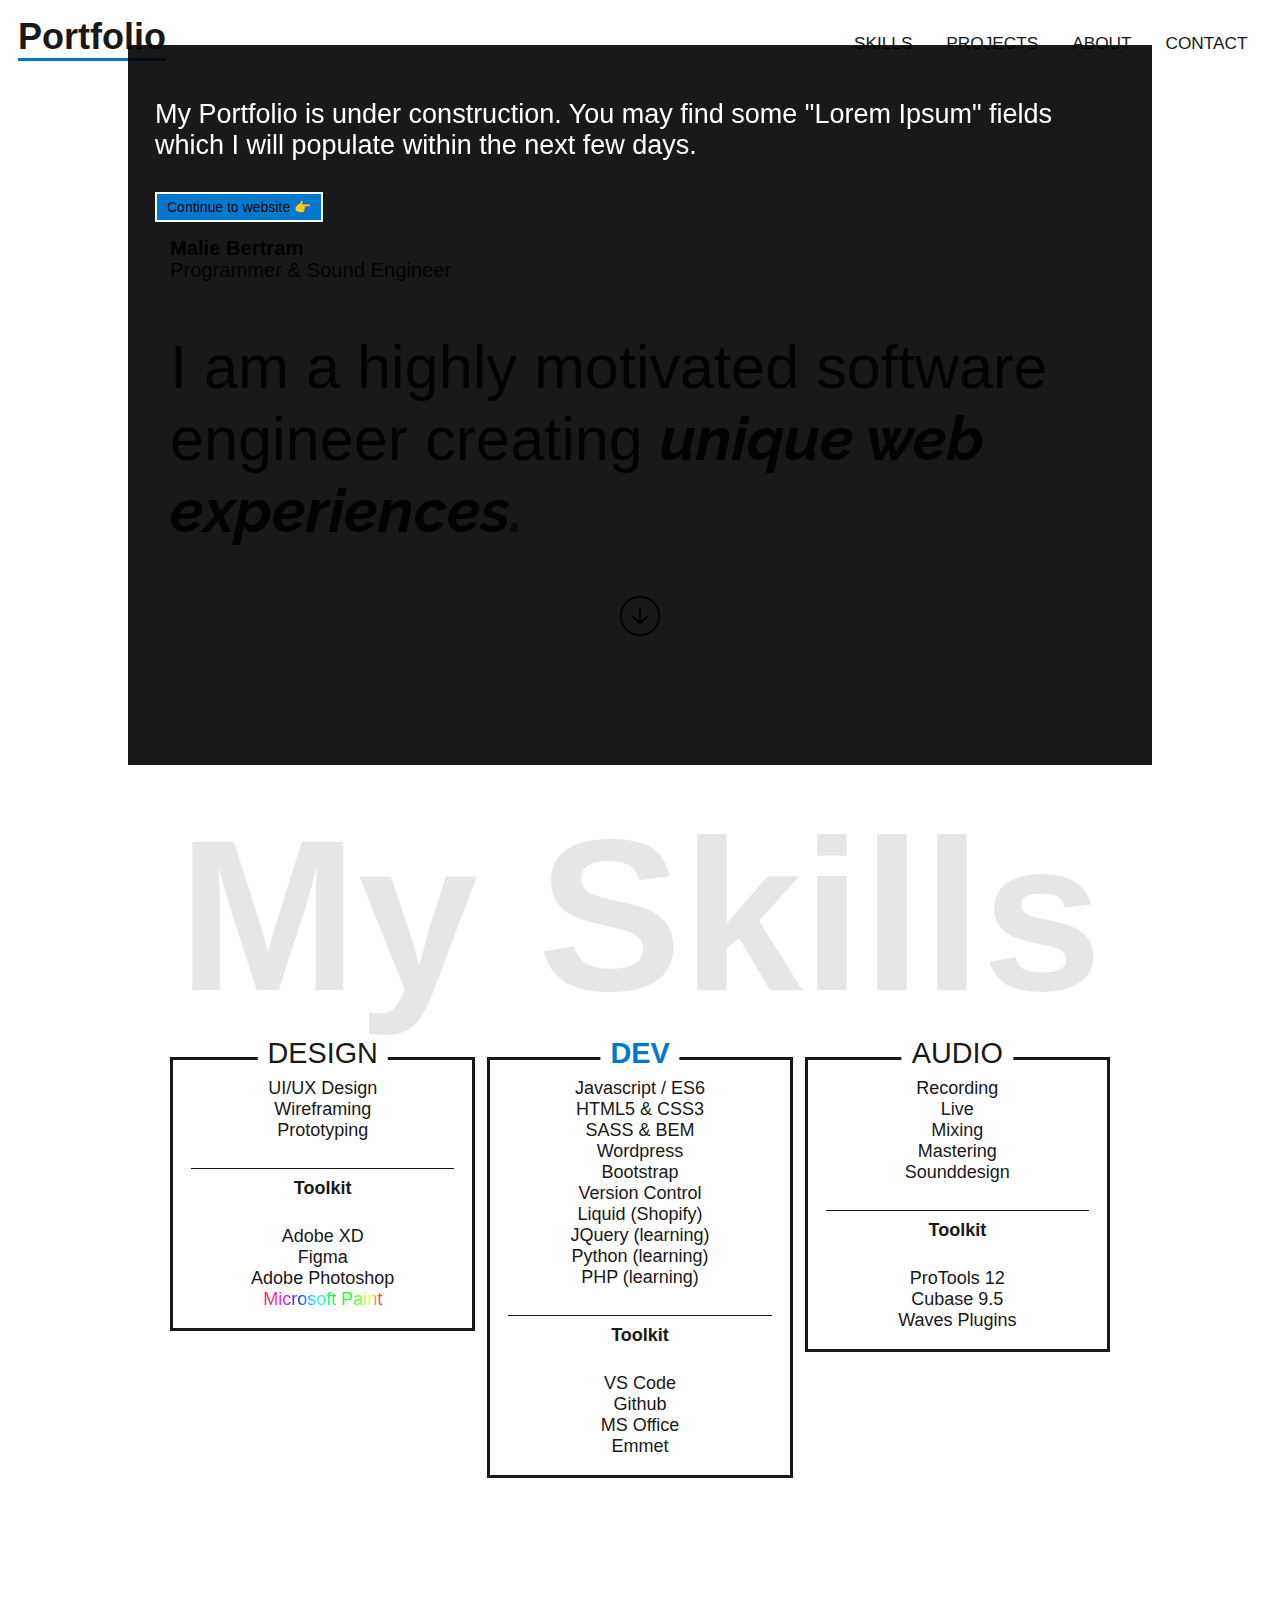
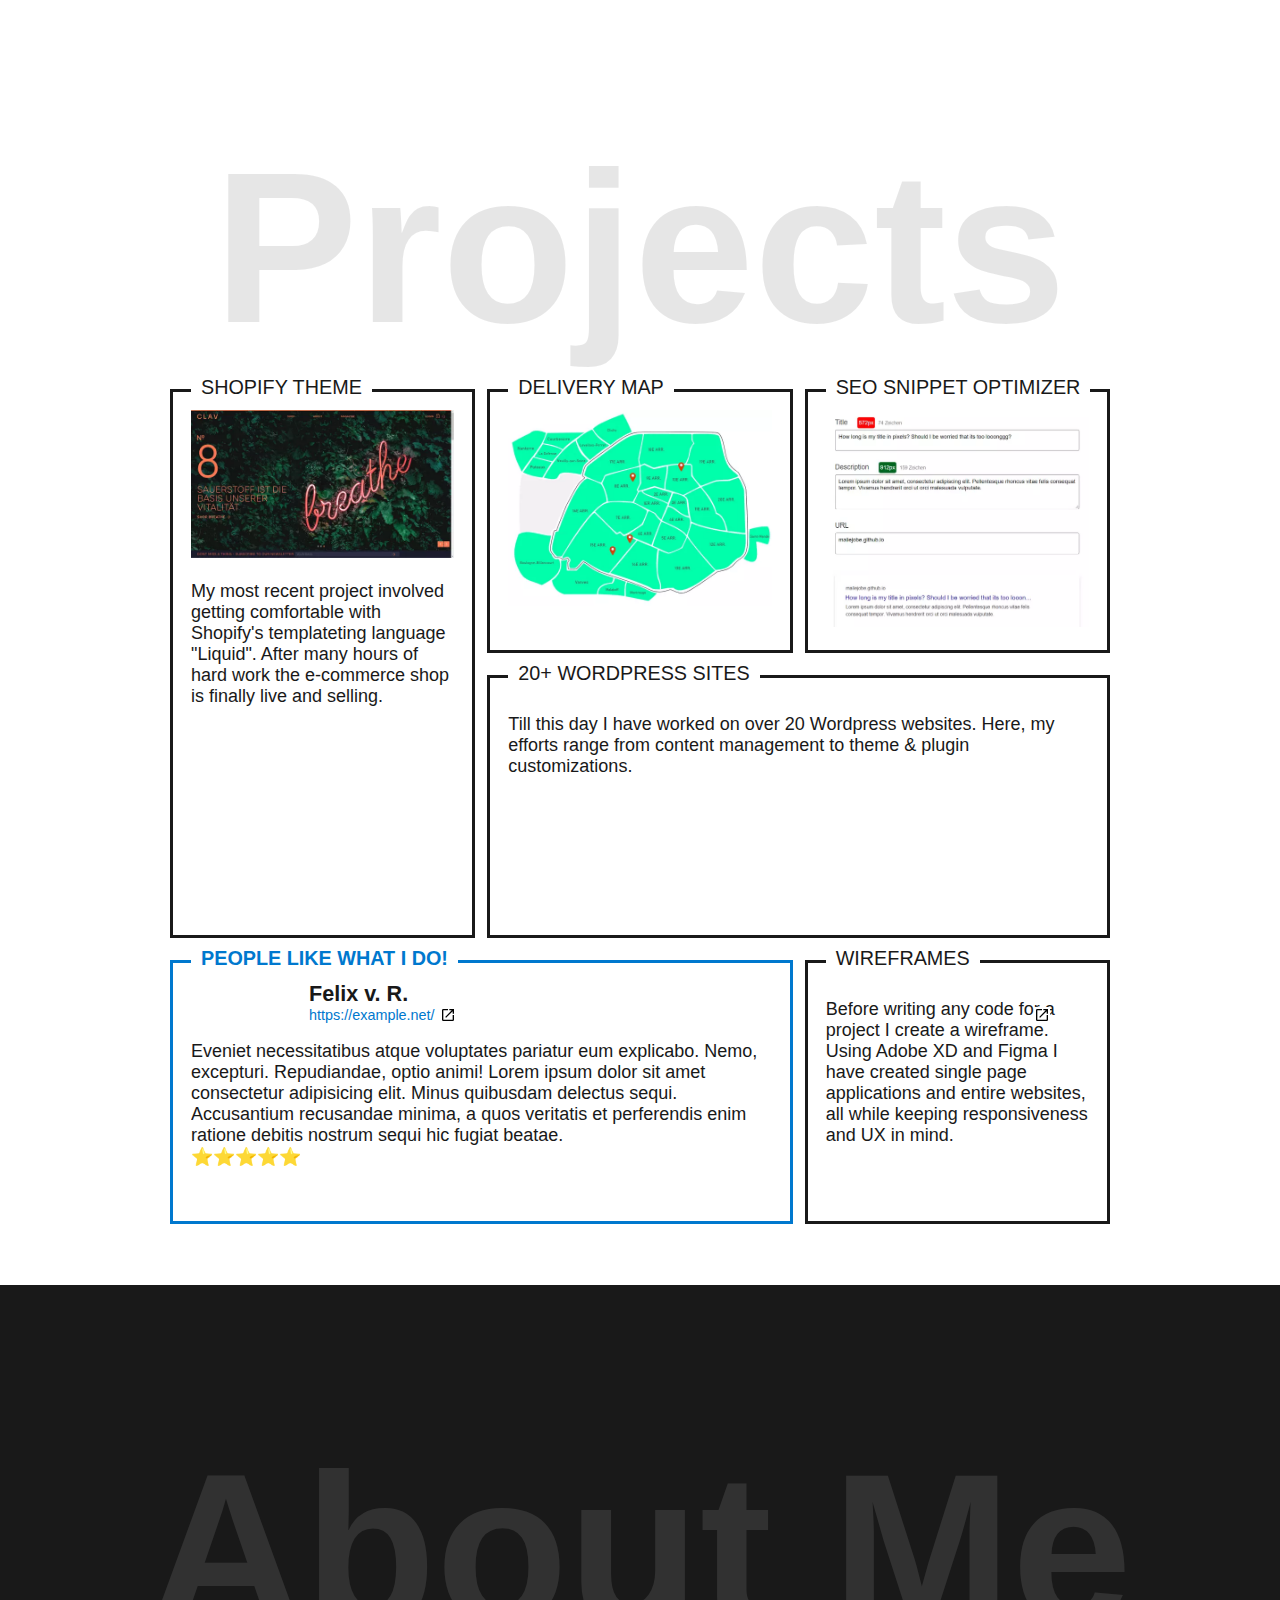
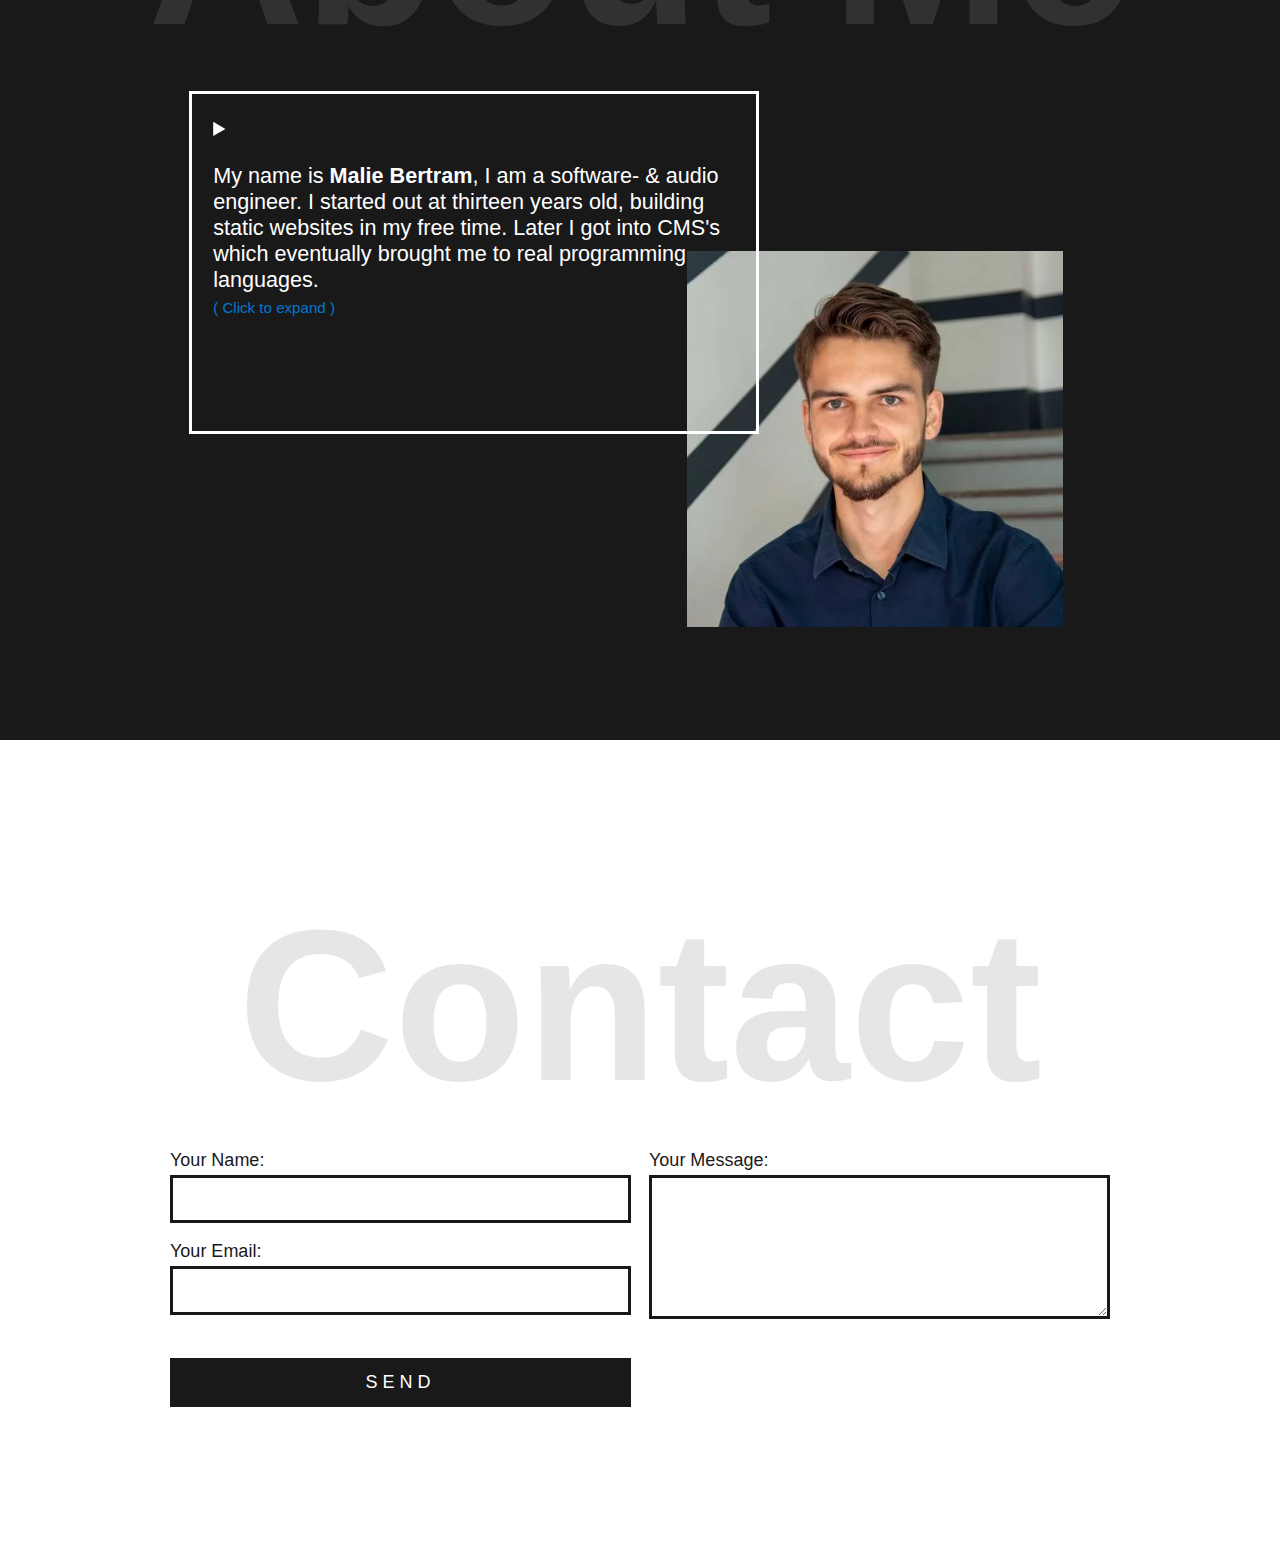
==== commit 5753861c: "Add temporary construction message" ====
--- a/index.html
+++ b/index.html
@@ -16,16 +16,16 @@
     <link rel="stylesheet" href="fonts.css" />
     <link rel="stylesheet" href="aos/aos.css" />
 
-    <!--Favicons------------------------------------------------------------->
-    <link rel="apple-touch-icon" sizes="180x180" href="/apple-touch-icon.png" />
-    <link rel="icon" type="image/png" sizes="32x32" href="/favicon-32x32.png" />
-    <link rel="icon" type="image/png" sizes="16x16" href="/favicon-16x16.png" />
-    <link rel="manifest" href="/site.webmanifest" />
-    <link rel="mask-icon" href="/safari-pinned-tab.svg" color="#5bbad5" />
-    <meta name="msapplication-TileColor" content="#da532c" />
-    <meta name="theme-color" content="#ffffff" />
+    <link rel="icon" type="image/png" sizes="32x32" href="favicon.png" />
   </head>
   <body>
+    <div class="construction">
+      <p>
+        My Portfolio is under construction. You may find some "Lorem Ipsum"
+        fields which I will populate within the next few days.
+      </p>
+      <button id="closeme">Continue to website 👉</button>
+    </div>
     <header class="header">
       <span class="header__logo">Portfolio</span>
       <nav class="header__menu">
@@ -661,6 +661,9 @@
     <script src="aos/aos.js"></script>
     <script>
       AOS.init();
+      var construction = document.querySelector('.construction');
+      var closeBtn = document.getElementById('closeme');
+      closeBtn.addEventListener('click', function(){construction.parentElement.removeChild(construction);});
     </script>
   </body>
 </html>
--- a/styles.css
+++ b/styles.css
@@ -169,7 +169,7 @@
 }
 
 .hero__title {
-  font-weight: 400;
+  font-weight: 600;
   font-size: 1.12em;
   line-height: 1.1;
 }
@@ -395,11 +395,18 @@
 .reviews__review {
   -ms-flex-negative: 0;
       flex-shrink: 0;
+  -webkit-box-flex: 0;
+      -ms-flex-positive: 0;
+          flex-grow: 0;
   -ms-flex-preferred-size: 100%;
       flex-basis: 100%;
   margin-right: 1em;
   -webkit-animation: carousel 44s infinite;
           animation: carousel 44s infinite;
+}
+
+.reviews__review-text {
+  overflow-x: hidden;
 }
 
 .reviews__review-timer {
@@ -504,10 +511,6 @@
         grid-template-columns: 1fr 1fr;
     -webkit-column-gap: 1em;
             column-gap: 1em;
-  }
-  .projects .cards__card--accent {
-    /* review slider overflow fix */
-    max-width: 46vw;
   }
   .about__portrait {
     width: 50%;
@@ -661,7 +664,6 @@
     display: block;
   }
   .projects .cards__card--accent {
-    /* review slider overflow fix */
     max-width: 100%;
   }
   .projects .cards__cardtitle {
@@ -810,4 +812,26 @@
     width: 100%;
   }
 }
+
+.construction {
+  position: fixed;
+  background: rgba(0, 0, 0, 0.9);
+  height: 80vh;
+  width: 80vw;
+  left: 50%;
+  -webkit-transform: translateX(-50%);
+          transform: translateX(-50%);
+  margin-top: 5vh;
+  z-index: 200;
+  color: white;
+  padding: 1em;
+  font-size: 1.5em;
+}
+
+.construction button {
+  background: var(--accent);
+  border: 2px #ffffff solid;
+  padding: 5px 10px;
+  font-size: 14px;
+}
 /*# sourceMappingURL=styles.css.map */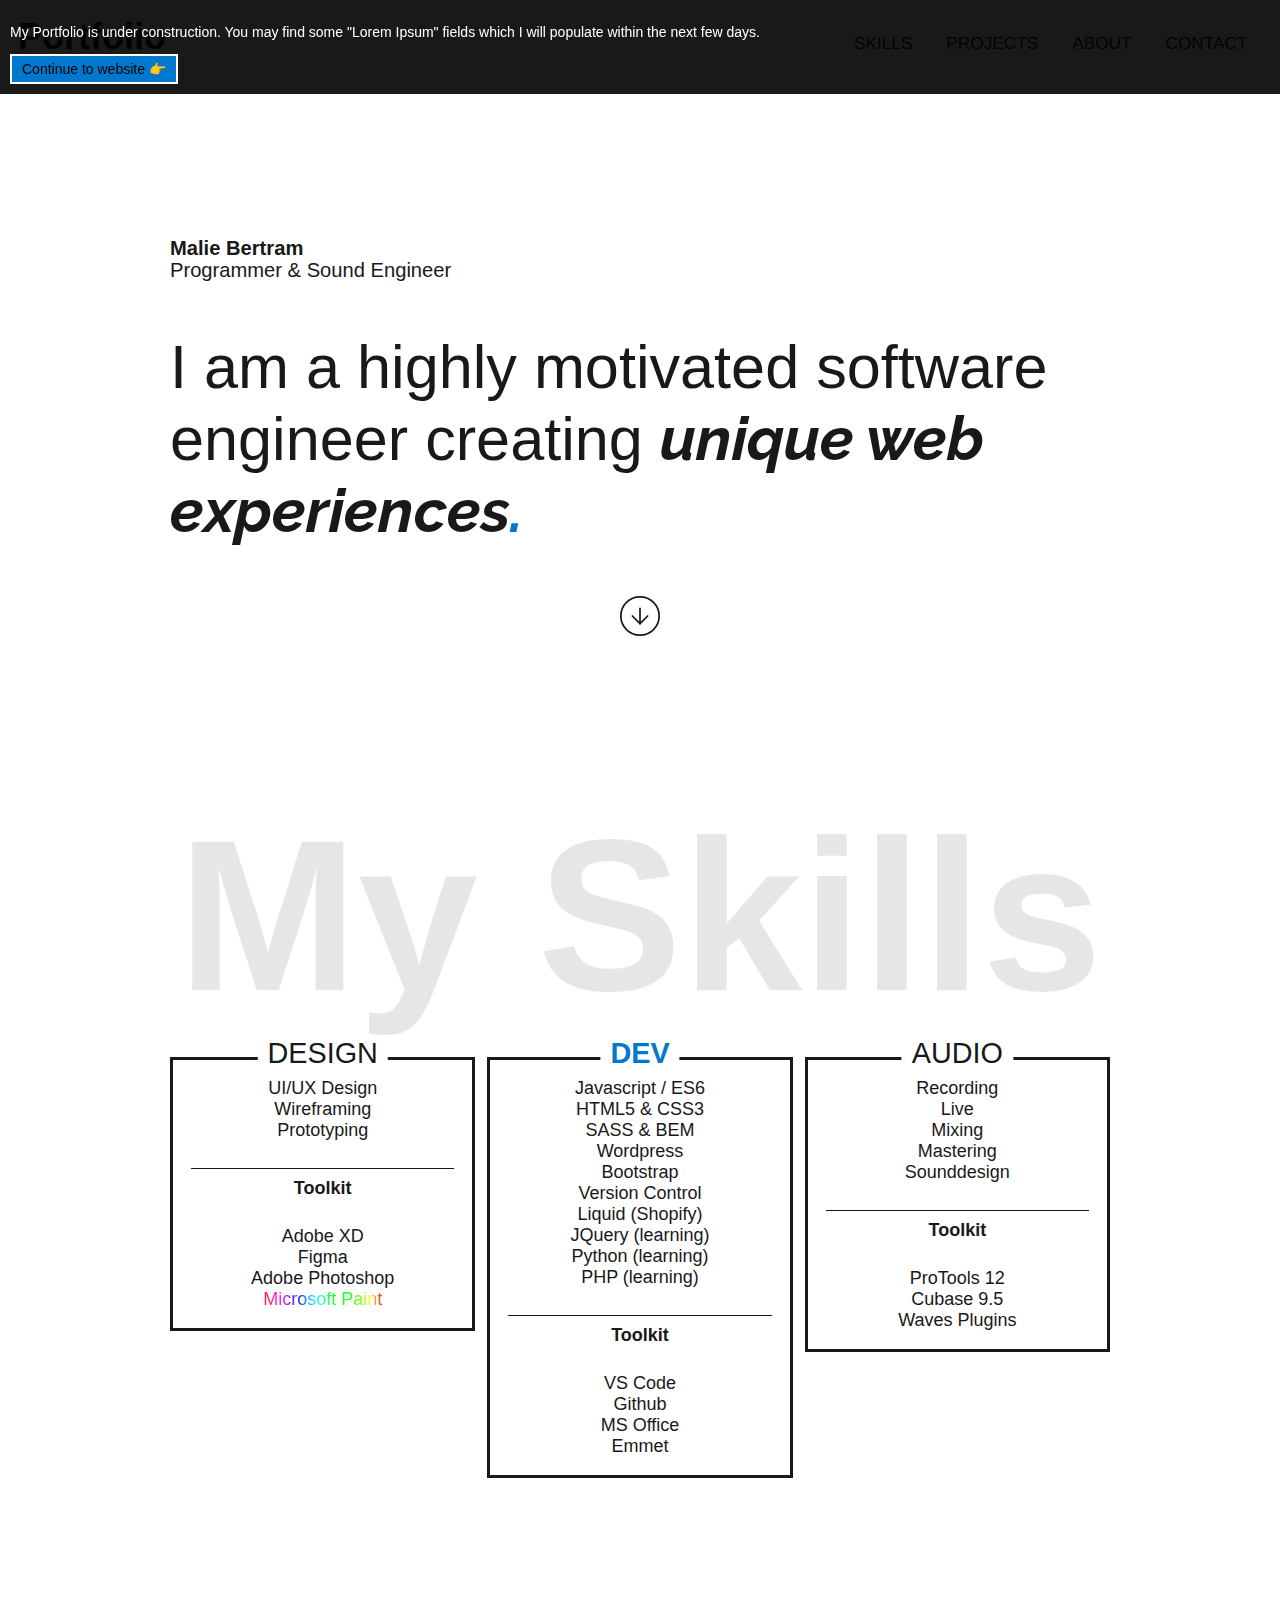
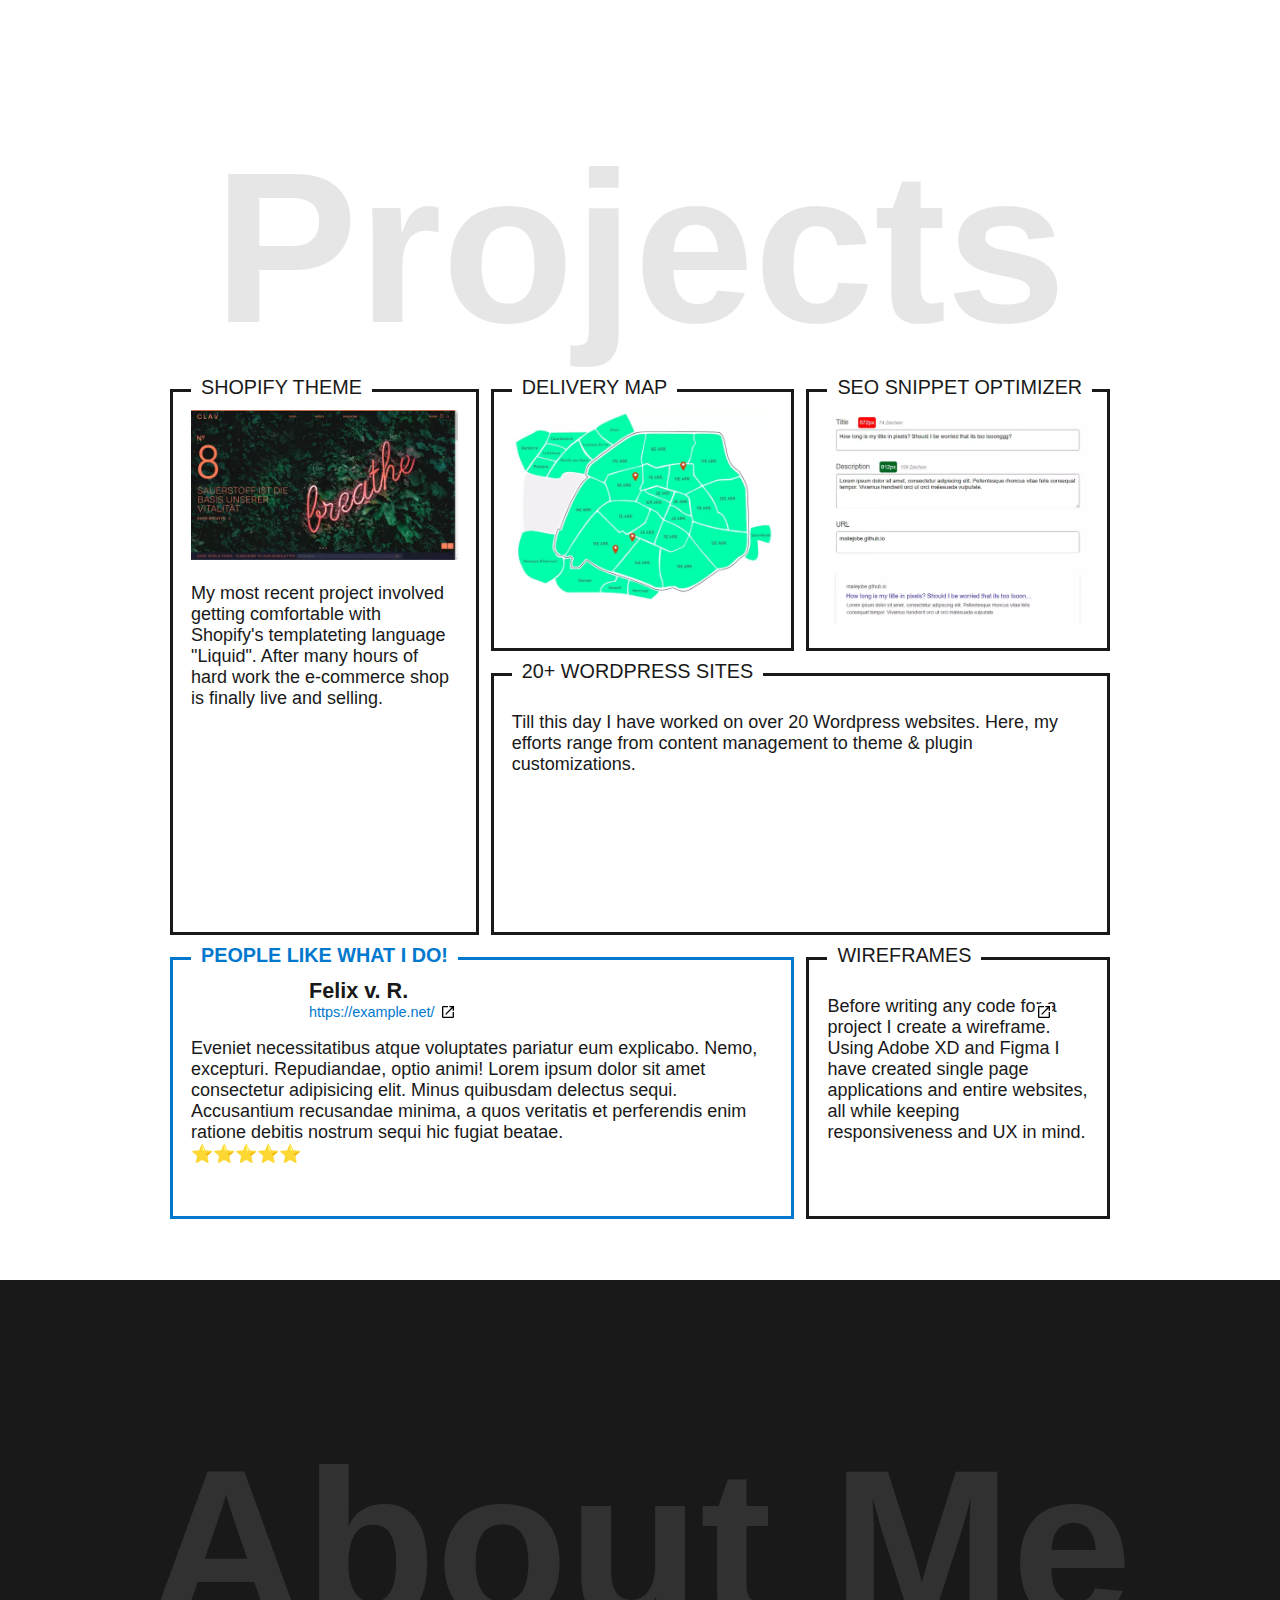
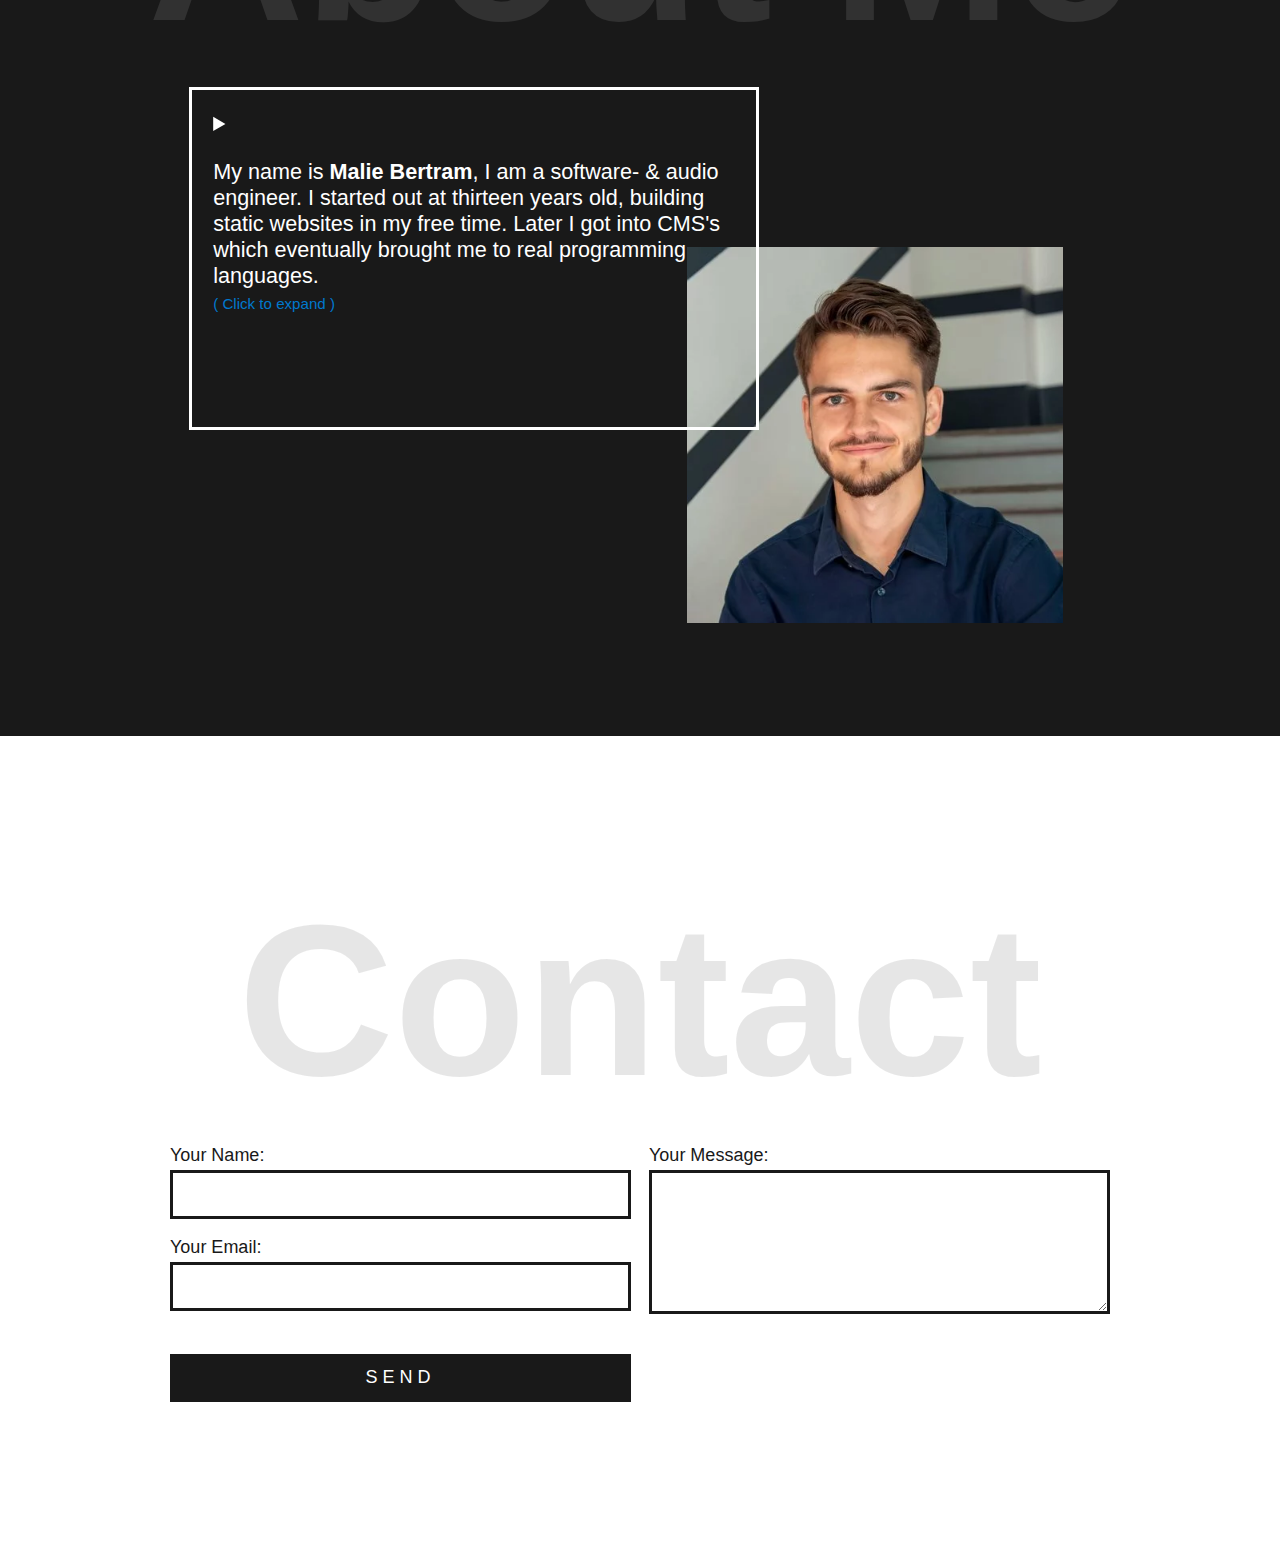
==== commit b8417698: "Replace fr values with % in grid" ====
--- a/index.html
+++ b/index.html
@@ -661,9 +661,11 @@
     <script src="aos/aos.js"></script>
     <script>
       AOS.init();
-      var construction = document.querySelector('.construction');
-      var closeBtn = document.getElementById('closeme');
-      closeBtn.addEventListener('click', function(){construction.parentElement.removeChild(construction);});
+      var construction = document.querySelector(".construction");
+      var closeBtn = document.getElementById("closeme");
+      closeBtn.addEventListener("click", function () {
+        construction.parentElement.removeChild(construction);
+      });
     </script>
   </body>
 </html>
--- a/styles.css
+++ b/styles.css
@@ -405,10 +405,6 @@
           animation: carousel 44s infinite;
 }
 
-.reviews__review-text {
-  overflow-x: hidden;
-}
-
 .reviews__review-timer {
   width: 0%;
   height: 1px;
@@ -507,8 +503,8 @@
   .projects .cards {
     display: -ms-grid;
     display: grid;
-    -ms-grid-columns: 1fr 1fr;
-        grid-template-columns: 1fr 1fr;
+    -ms-grid-columns: calc(50% - 0.5em) calc(50% - 0.5em);
+        grid-template-columns: calc(50% - 0.5em) calc(50% - 0.5em);
     -webkit-column-gap: 1em;
             column-gap: 1em;
   }
@@ -606,8 +602,8 @@
     font-size: 1.6em;
   }
   .projects .cards {
-    -ms-grid-columns: 1fr 1fr 1fr;
-        grid-template-columns: 1fr 1fr 1fr;
+    -ms-grid-columns: calc(33% - 0.3em) 1fr 1fr;
+        grid-template-columns: calc(33% - 0.3em) 1fr 1fr;
     -ms-grid-rows: 1fr 1fr 1fr;
         grid-template-rows: 1fr 1fr 1fr;
     -webkit-column-gap: 1em;
@@ -663,9 +659,6 @@
   .projects .cards__card:nth-of-type(2):hover > .cards__carddesc, .projects .cards__card:nth-of-type(3):hover > .cards__carddesc {
     display: block;
   }
-  .projects .cards__card--accent {
-    max-width: 100%;
-  }
   .projects .cards__cardtitle {
     font-size: 1.1em;
   }
@@ -816,16 +809,16 @@
 .construction {
   position: fixed;
   background: rgba(0, 0, 0, 0.9);
-  height: 80vh;
-  width: 80vw;
-  left: 50%;
-  -webkit-transform: translateX(-50%);
-          transform: translateX(-50%);
-  margin-top: 5vh;
+  height: -webkit-max-content;
+  height: -moz-max-content;
+  height: max-content;
+  width: 100vw;
+  left: 0;
+  top: 0;
   z-index: 200;
   color: white;
-  padding: 1em;
-  font-size: 1.5em;
+  padding: 10px;
+  font-size: 14px;
 }
 
 .construction button {
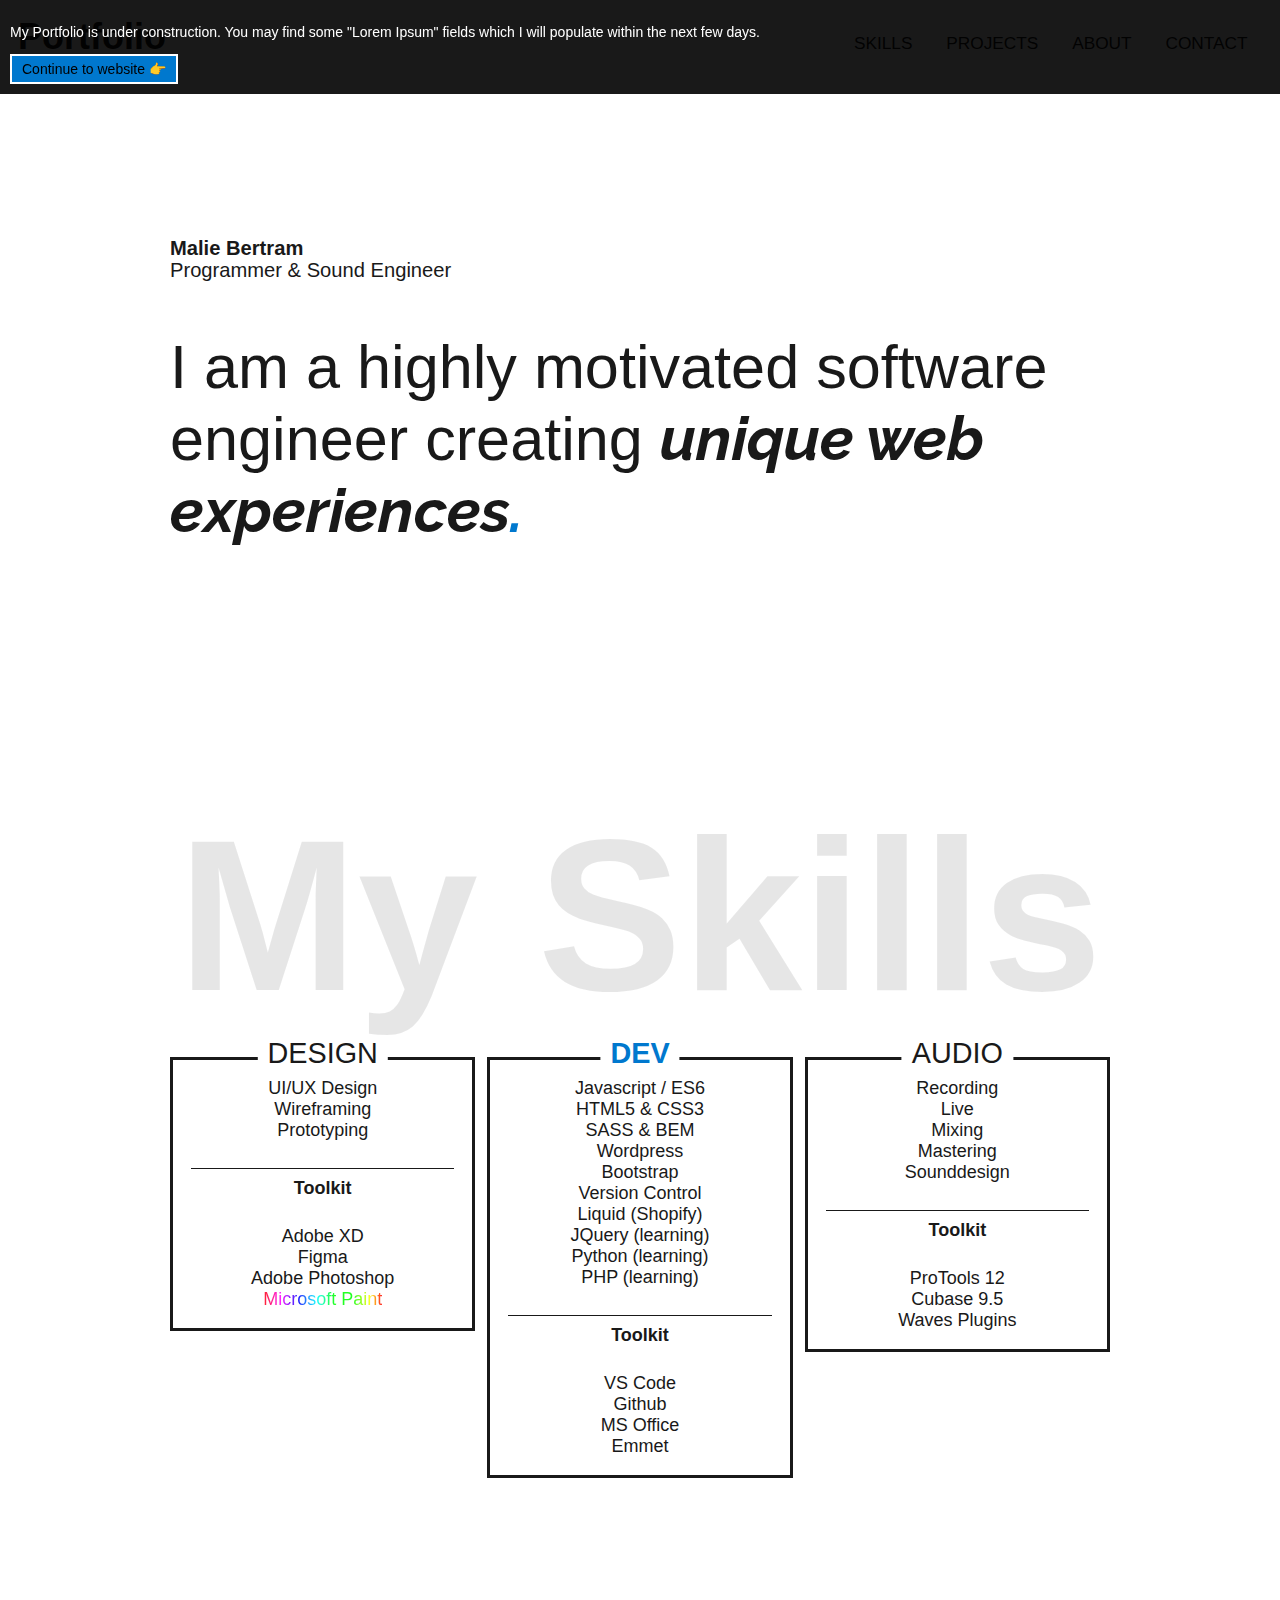
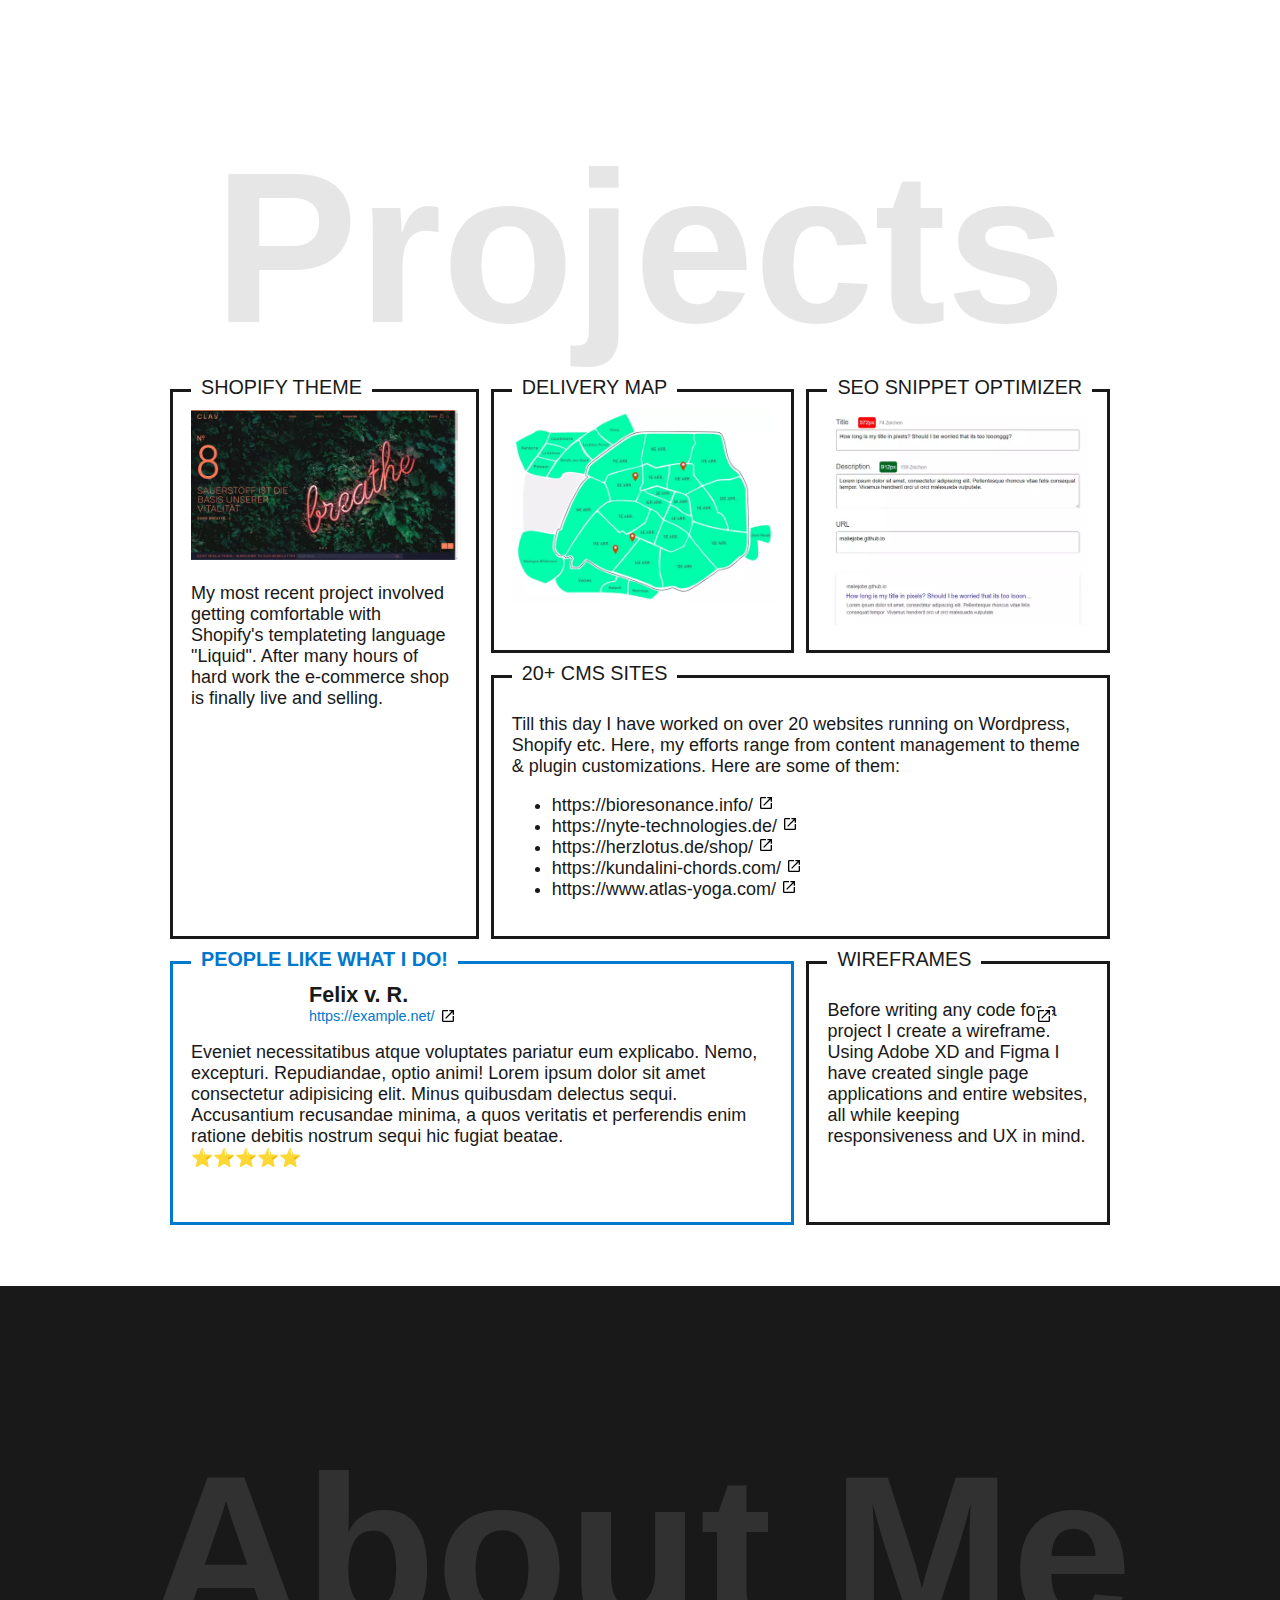
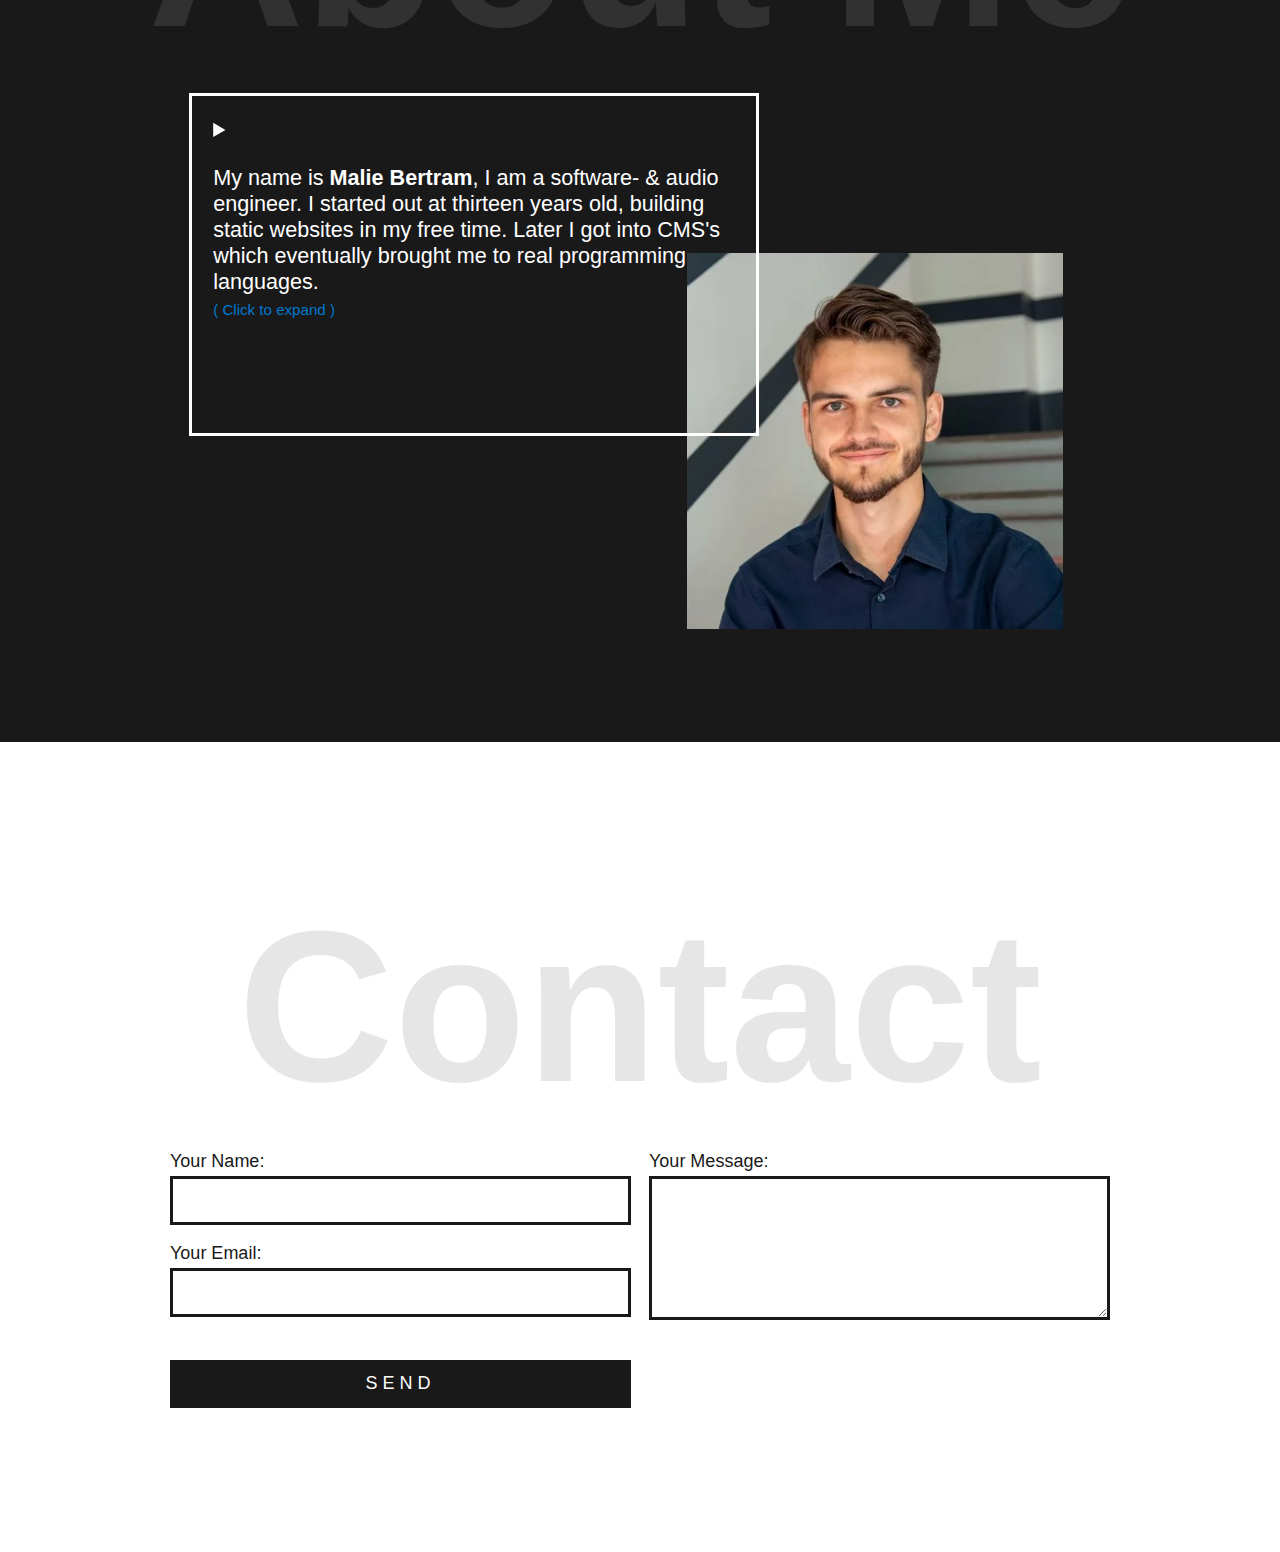
==== commit 168c6427: "Remove scroll icon" ====
--- a/index.html
+++ b/index.html
@@ -173,42 +173,6 @@
             >
           </h2>
         </div>
-        <a href="#skills" aria-label="Scroll down">
-          <svg
-            class="hero__scroll"
-            xmlns="http://www.w3.org/2000/svg"
-            width="70.253"
-            height="70.253"
-            viewBox="0 0 70.253 70.253"
-          >
-            <g transform="translate(-1.5 -1.5)">
-              <path
-                d="M70.253,36.627A33.627,33.627,0,1,1,36.627,3,33.627,33.627,0,0,1,70.253,36.627Z"
-                transform="translate(0 0)"
-                fill="none"
-                stroke-linecap="round"
-                stroke-linejoin="round"
-                stroke-width="3"
-              />
-              <path
-                d="M12,18,25.451,31.451,38.9,18"
-                transform="translate(11.176 18.627)"
-                fill="none"
-                stroke-linecap="round"
-                stroke-linejoin="round"
-                stroke-width="3"
-              />
-              <path
-                d="M18,12V38.9"
-                transform="translate(18.627 11.176)"
-                fill="none"
-                stroke-linecap="round"
-                stroke-linejoin="round"
-                stroke-width="3"
-              />
-            </g>
-          </svg>
-        </a>
       </section>
       <section class="section skills" id="skills">
         <h3 class="section__title">My Skills</h3>
@@ -397,13 +361,66 @@
               data-aos-once="false"
             >
               <h4 class="cards__cardtitle cards__cardtitle--left">
-                20+ Wordpress Sites
+                20+ CMS Sites
               </h4>
               <p class="cards__carddesc">
-                Till this day I have worked on over 20 Wordpress websites. Here,
-                my efforts range from content management to theme & plugin
-                customizations.
+                Till this day I have worked on over 20 websites running on
+                Wordpress, Shopify etc. Here, my efforts range from content
+                management to theme & plugin customizations. Here are some of
+                them:
               </p>
+              <ul class="cards__tooltip-list">
+                <li
+                  data-tooltip="Offers treatments using Quantum-Bioresonance Therapy. Created with Wordpress."
+                >
+                  <a
+                    href="https://bioresonance.info/"
+                    target="_blank"
+                    rel="noopener noreferrer"
+                    >https://bioresonance.info/</a
+                  >
+                </li>
+                <li
+                  data-tooltip="German Hosting Company amongst Top20 on HostTest. No CMS used"
+                >
+                  <a
+                    href="https://nyte-technologies.de/"
+                    target="_blank"
+                    rel="noopener noreferrer"
+                    >https://nyte-technologies.de/</a
+                  >
+                </li>
+                <li
+                  data-tooltip="Online Shop for esoteric products concerning health. Wordpress & WooCommerce."
+                >
+                  <a
+                    href="https://herzlotus.de/shop/"
+                    target="_blank"
+                    rel="noopener noreferrer"
+                    >https://herzlotus.de/shop/</a
+                  >
+                </li>
+                <li
+                  data-tooltip="Library of Guitar Chords for spiritual music & mantras. Runs on WordPress."
+                >
+                  <a
+                    href="https://kundalini-chords.com/"
+                    target="_blank"
+                    rel="noopener noreferrer"
+                    >https://kundalini-chords.com/</a
+                  >
+                </li>
+                <li
+                  data-tooltip="Offes online yoga classes on a monthly based subscription. Runs on WordPress."
+                >
+                  <a
+                    href="https://www.atlas-yoga.com/"
+                    target="_blank"
+                    rel="noopener noreferrer"
+                    >https://www.atlas-yoga.com/</a
+                  >
+                </li>
+              </ul>
             </div>
             <div
               class="cards__card"
--- a/styles.css
+++ b/styles.css
@@ -191,18 +191,7 @@
   color: var(--accent);
 }
 
-.hero__scroll {
-  position: absolute;
-  left: 50%;
-  -webkit-transform: translateX(-50%);
-          transform: translateX(-50%);
-  width: 40px;
-  height: 40px;
-  -webkit-animation: bounce 1s infinite;
-          animation: bounce 1s infinite;
-}
-
-.hero__scroll path {
+.hero__subtitle path {
   stroke: var(--primary);
 }
 
@@ -297,6 +286,42 @@
   width: max-content;
 }
 
+.cards__tooltip-list li {
+  position: relative;
+}
+
+.cards__tooltip-list li:before, .cards__tooltip-list li:after {
+  position: absolute;
+  background: var(--primary);
+  visibility: hidden;
+  opacity: 0;
+  -webkit-transition: all 200ms ease;
+  transition: all 200ms ease;
+}
+
+.cards__tooltip-list li:before {
+  content: attr(data-tooltip);
+  bottom: 30px;
+  padding: 8px;
+  max-width: 350px;
+  color: var(--secondary);
+}
+
+.cards__tooltip-list li:after {
+  content: "";
+  width: 15px;
+  height: 15px;
+  left: 24%;
+  top: -20px;
+  -webkit-transform: rotate(45deg);
+          transform: rotate(45deg);
+}
+
+.cards__tooltip-list li:hover:before, .cards__tooltip-list li:hover:after {
+  visibility: visible;
+  opacity: 1;
+}
+
 .cards__cardsummary {
   text-align: left;
 }
@@ -509,7 +534,7 @@
             column-gap: 1em;
   }
   .about__portrait {
-    width: 50%;
+    width: 40%;
     margin-left: 40%;
     margin-top: -2em;
   }
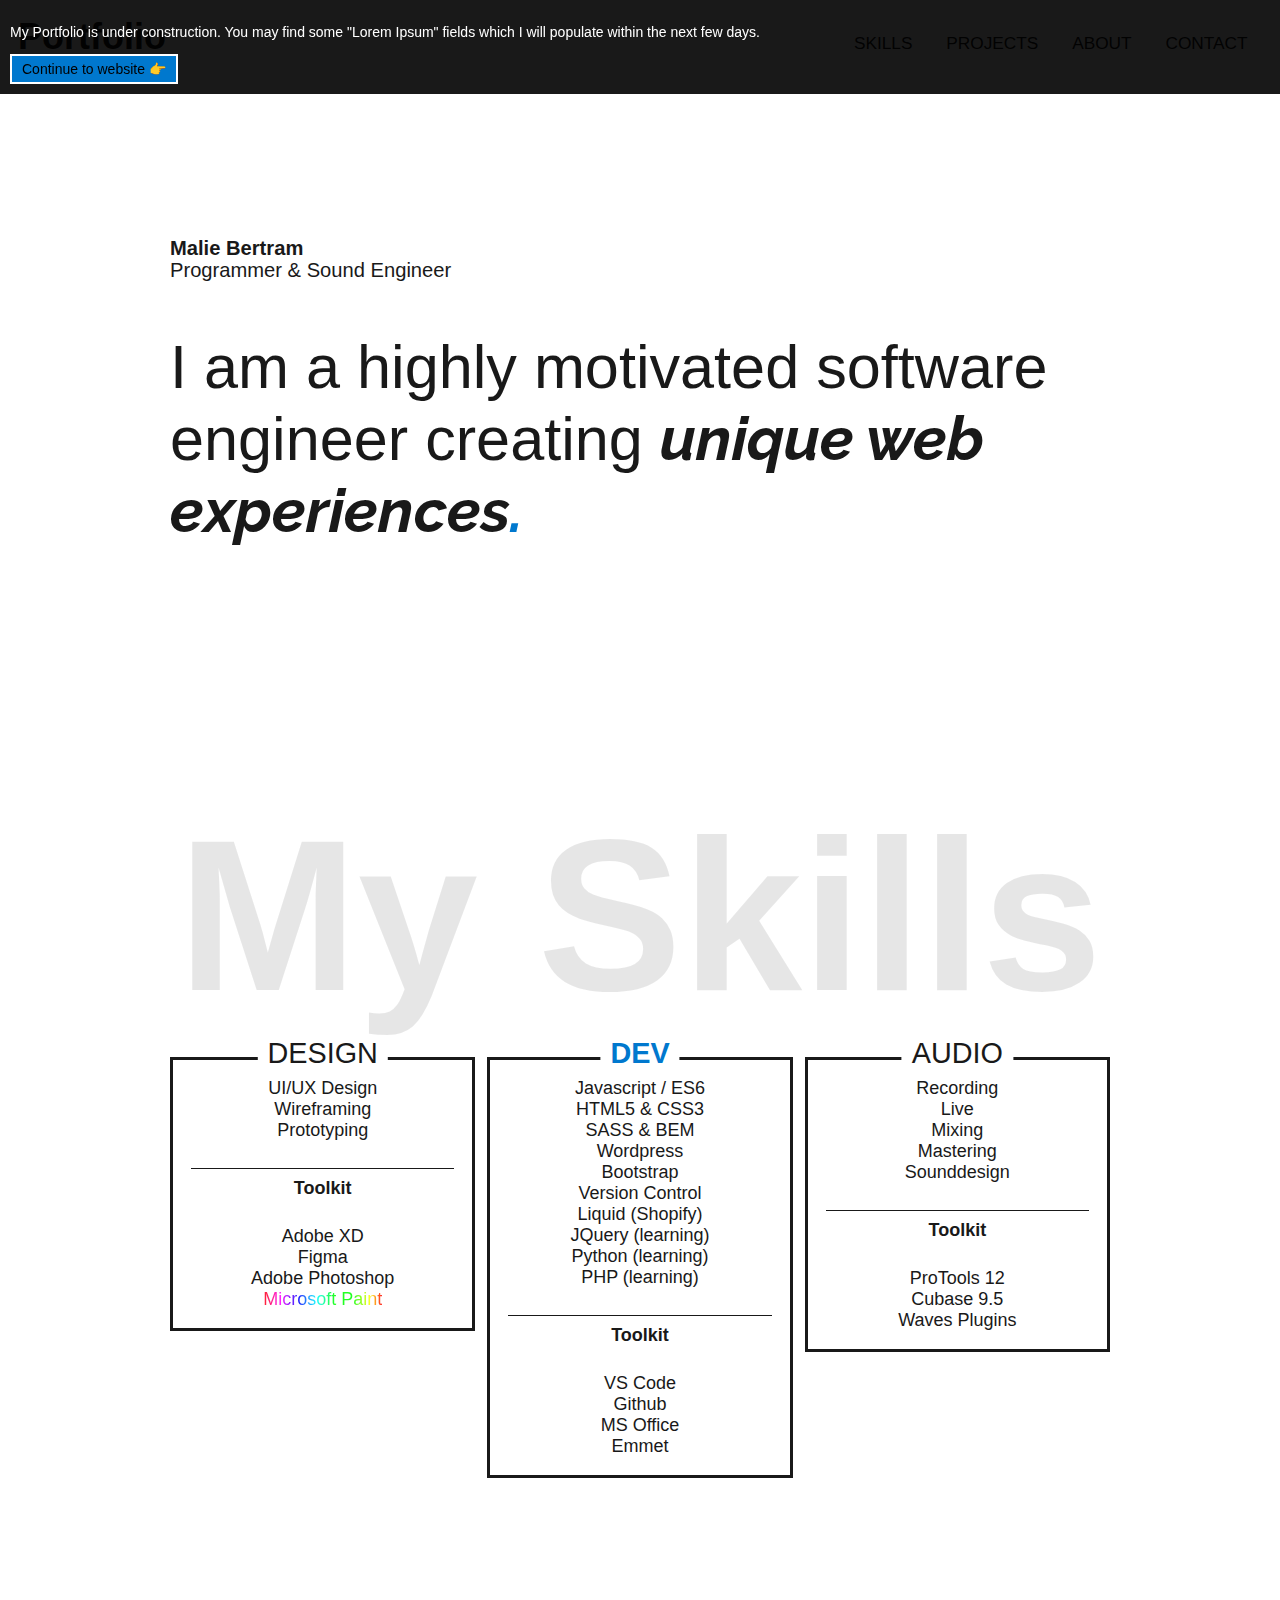
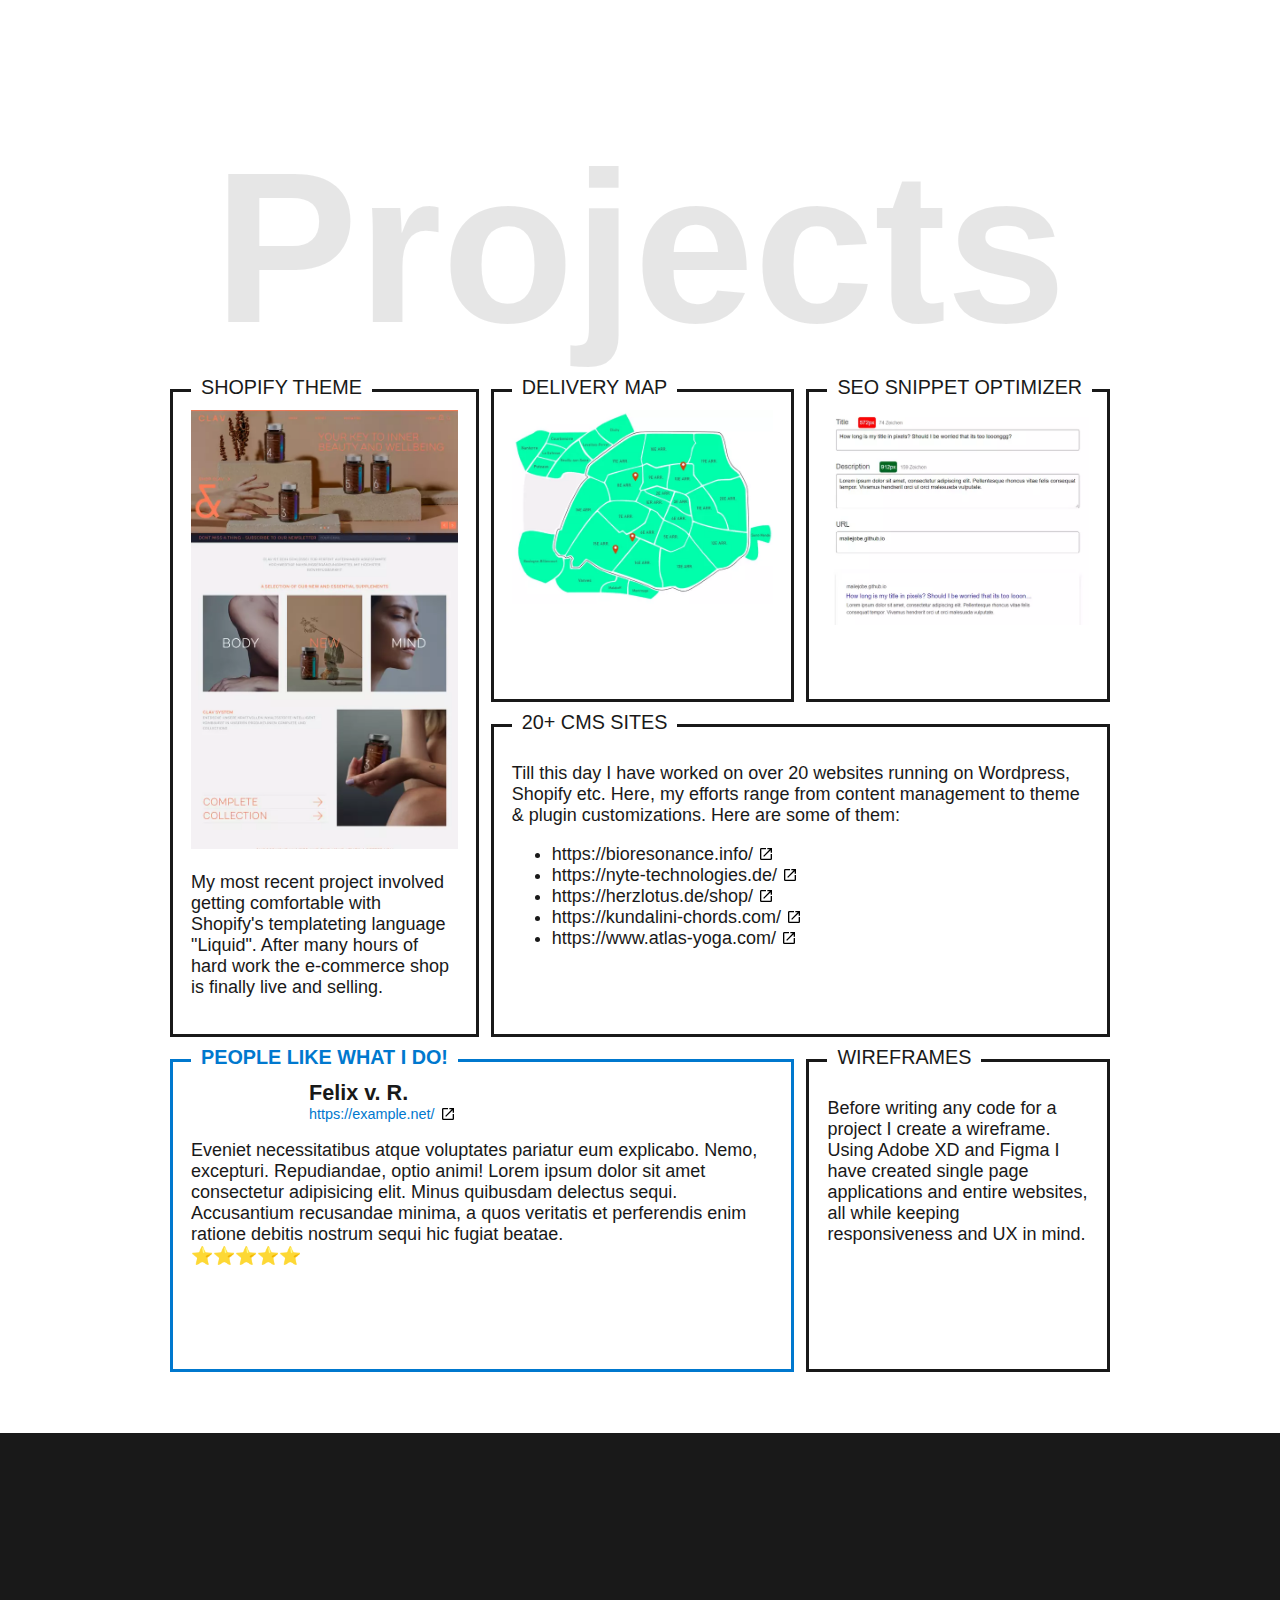
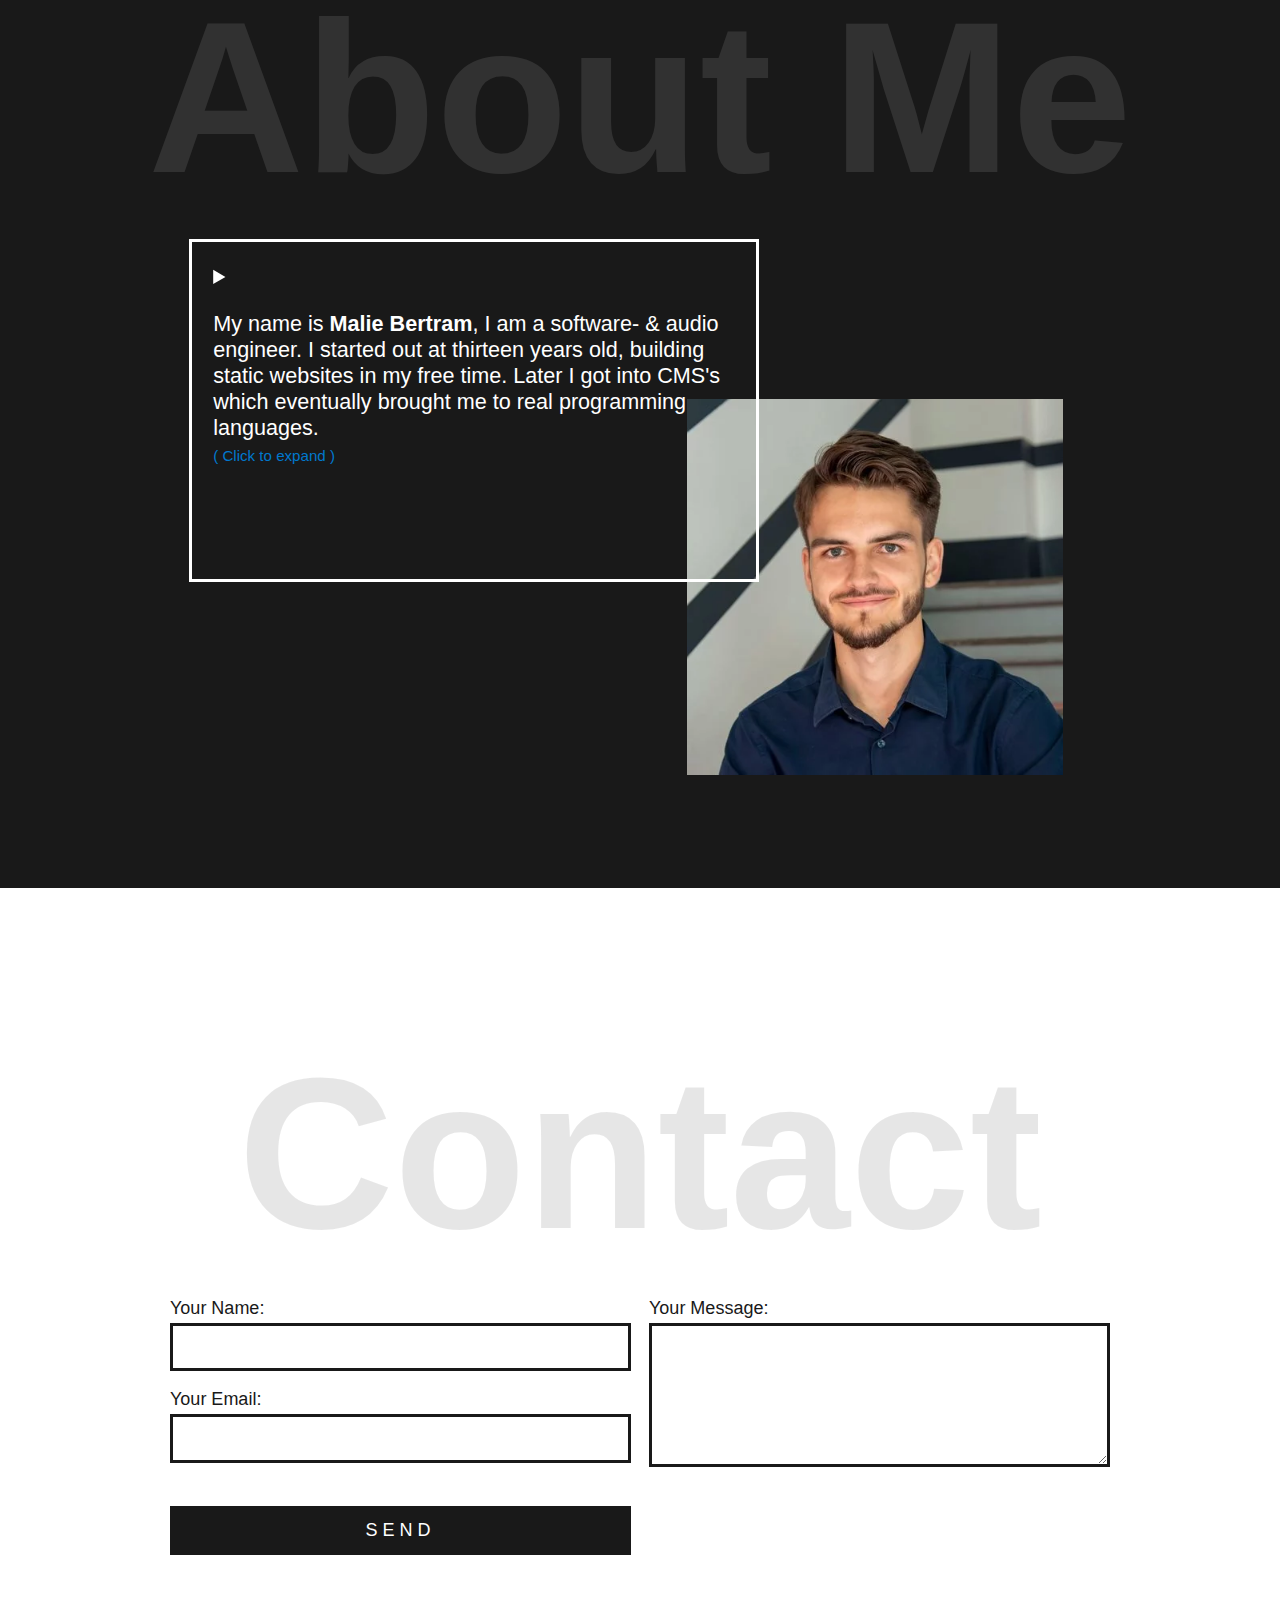
==== commit 39ee9c1c: "Add dark-mode New-Tab Indicator" ====
--- a/index.html
+++ b/index.html
@@ -317,12 +317,21 @@
               <h4 class="cards__cardtitle cards__cardtitle--left">
                 Delivery Map
               </h4>
-              <p class="cards__carddesc">
-                I worked with SVGs and animations to create a map displaying the
-                active delivery zone for "ZipJet Limited" (now "Laundrapp").
-                Users could click thier district and be redirected to the
-                respective page.
-              </p>
+              <div class="cards__carddesc">
+                <p>
+                  I worked with SVGs and animations to create a map displaying
+                  the active delivery zone for "ZipJet Limited" (now
+                  "Laundrapp"). Users could click thier district and be
+                  redirected to the respective page.
+                </p>
+                <a
+                  href="http://"
+                  target="_blank"
+                  rel="noopener noreferrer"
+                  class="cards__cardlink"
+                  >View Live</a
+                >
+              </div>
             </div>
             <div
               class="cards__card"
@@ -346,11 +355,20 @@
               <h4 class="cards__cardtitle cards__cardtitle--left">
                 SEO Snippet Optimizer
               </h4>
-              <p class="cards__carddesc">
-                Most available SEO tools check the title length by character
-                count, but google only cares about the width in pixels. This
-                Snippet-Optimizer takes care of that.
-              </p>
+              <div class="cards__carddesc">
+                <p>
+                  Most available SEO tools check the title length by character
+                  count, but google only cares about the width in pixels. This
+                  Snippet-Optimizer takes care of that.
+                </p>
+                <a
+                  href="http://"
+                  target="_blank"
+                  rel="noopener noreferrer"
+                  class="cards__cardlink"
+                  >View Live</a
+                >
+              </div>
             </div>
             <div
               class="cards__card"
--- a/styles.css
+++ b/styles.css
@@ -3,12 +3,14 @@
   --secondary: #ffffff;
   --accent: #0078ce;
   --link: #0078ce;
+  --new-tab: url("[data-uri]");
 }
 
 @media (prefers-color-scheme: dark) {
   :root {
     --primary: #ffffff;
     --secondary: #191919;
+    --new-tab: url("[data-uri]");
   }
 }
 
@@ -37,20 +39,20 @@
 a {
   text-decoration: none;
   color: unset;
+  position: relative;
 }
 
 a[target="_blank"]::after {
-  position: absolute;
   margin-left: 5px;
   padding: 8px;
+  top: 10%;
   content: ' ';
   height: 12px;
   width: 12px;
-  background: url([data-uri]);
+  background: var(--new-tab);
   background-size: 12px 12px;
   background-repeat: no-repeat;
   background-position: center center;
-  background-color: white;
 }
 
 .header {
@@ -254,6 +256,12 @@
   width: 100%;
 }
 
+.cards__cardlink {
+  background: var(--accent);
+  color: var(--secondary);
+  padding: 4px 8px;
+}
+
 .cards__list {
   list-style-type: none;
   -webkit-margin-before: 0;
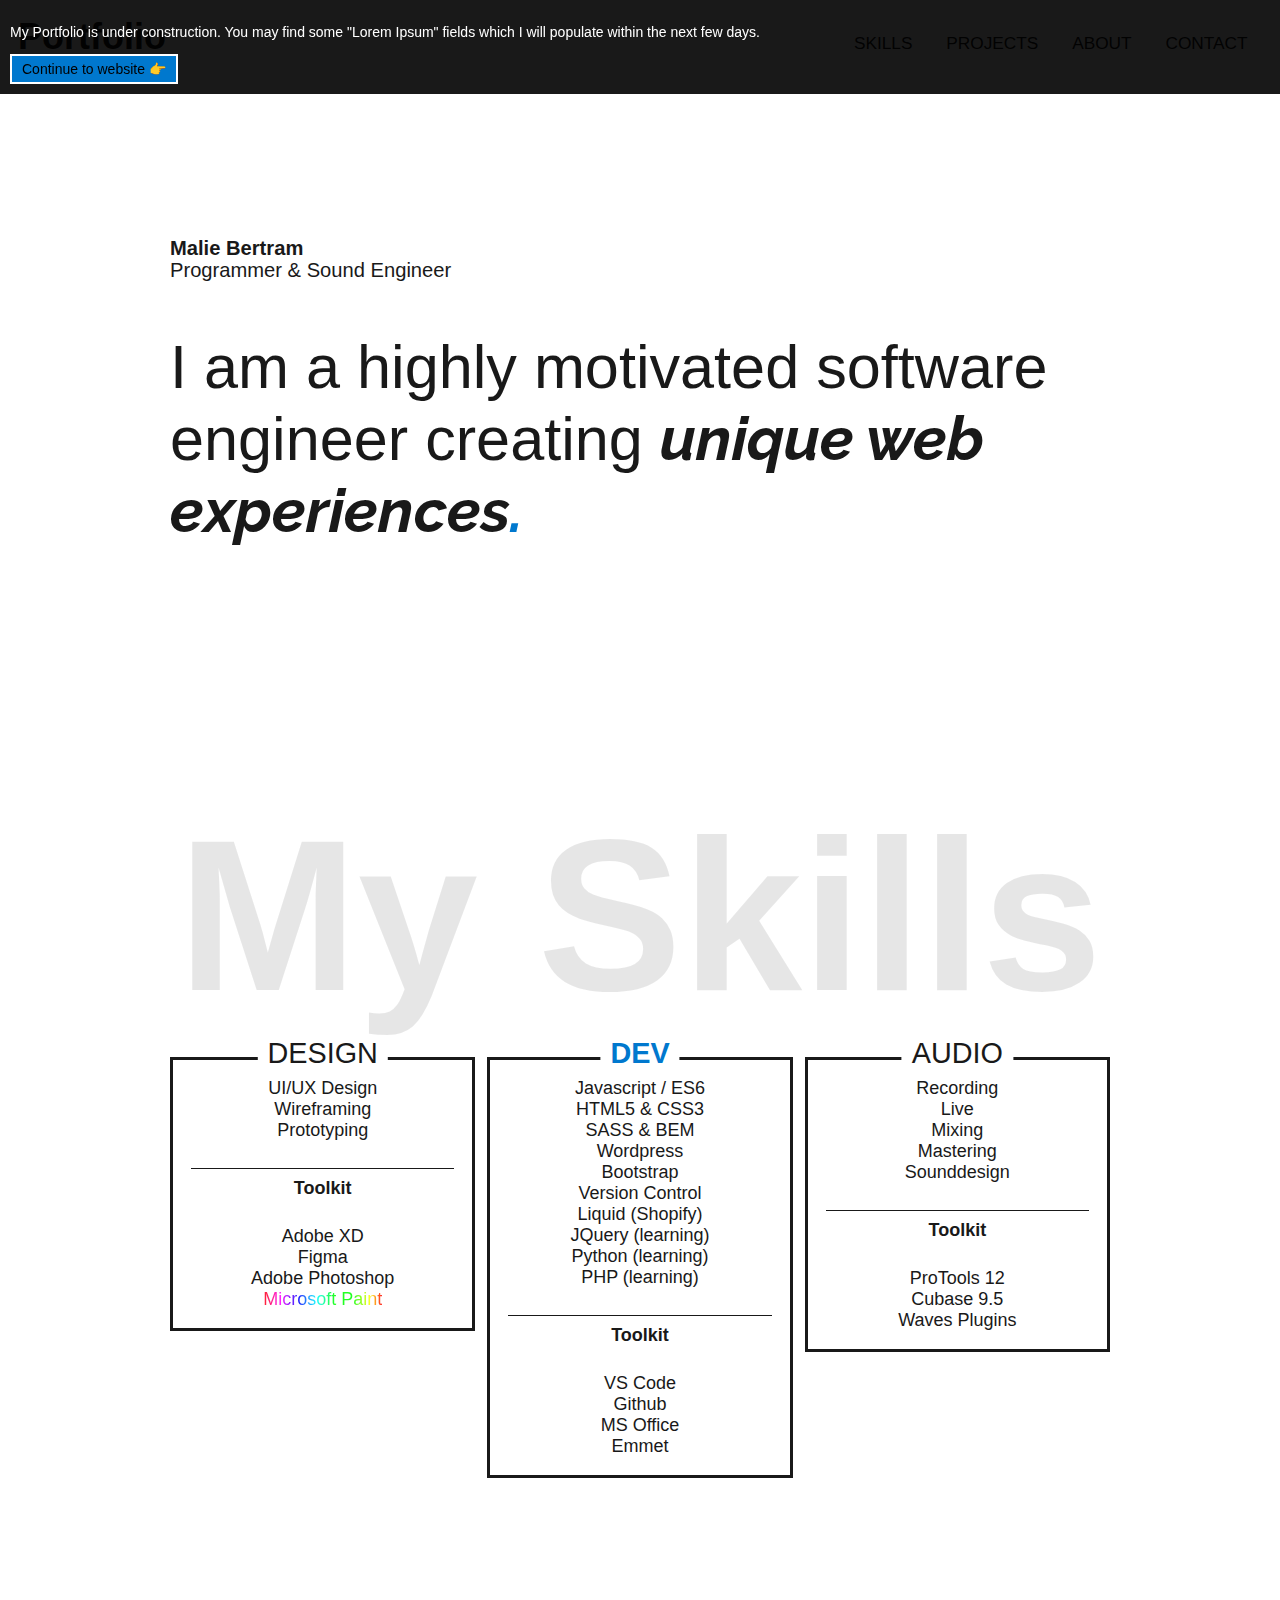
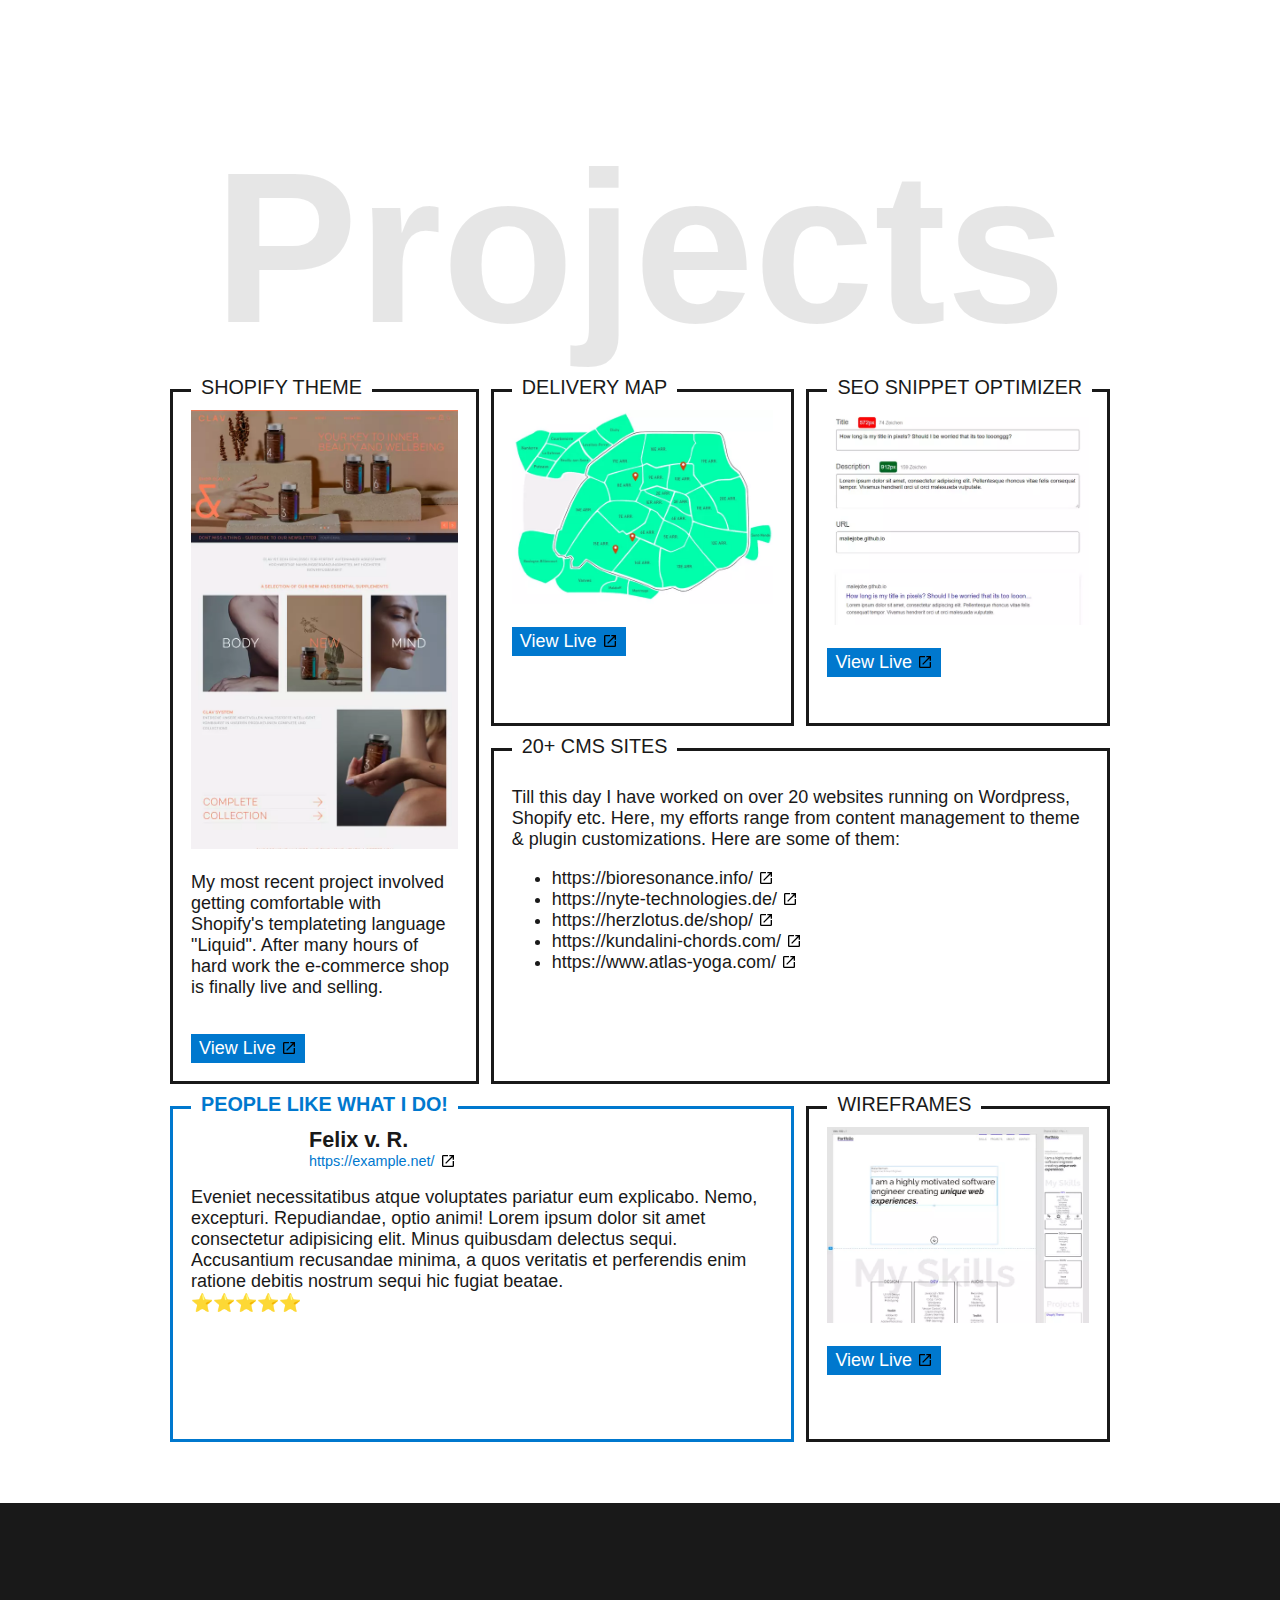
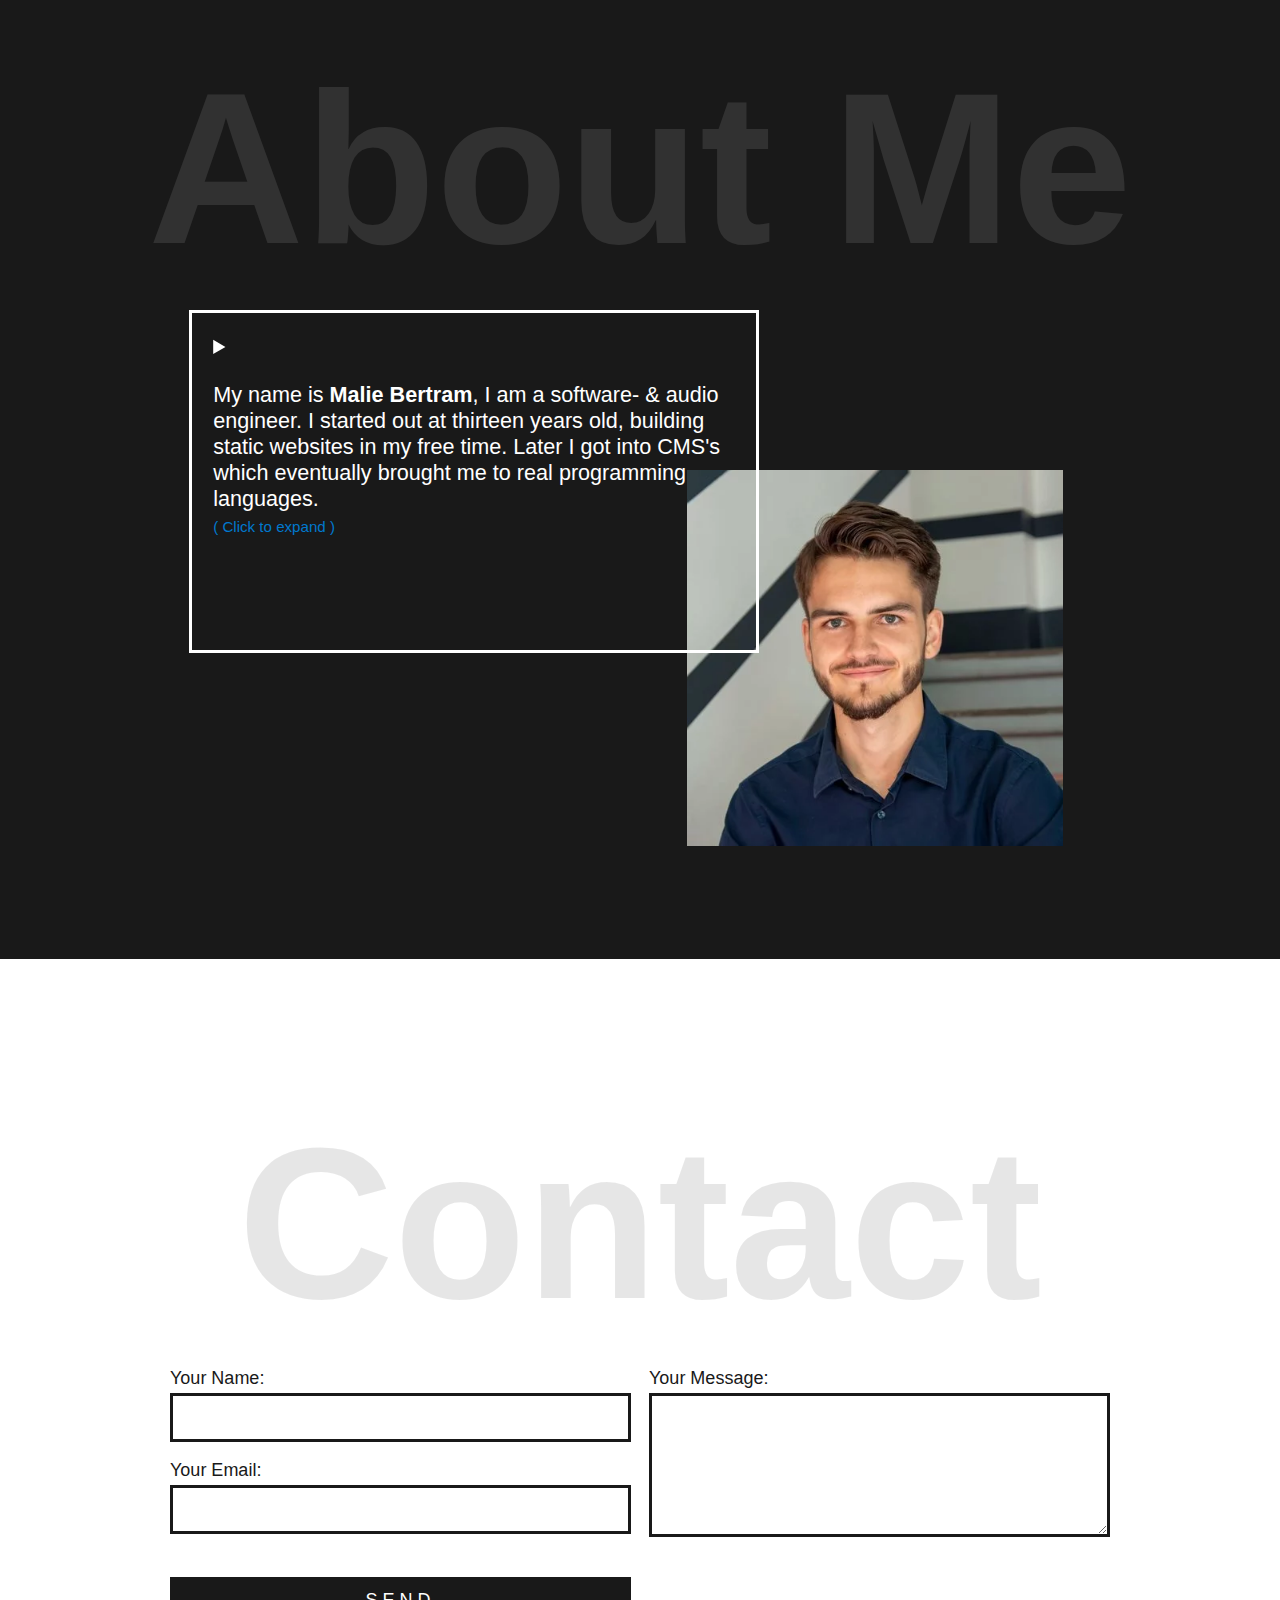
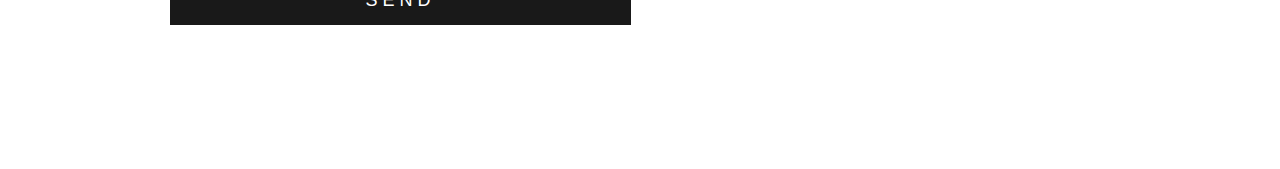
==== commit 43afa693: "Add link to Wireframes" ====
--- a/index.html
+++ b/index.html
@@ -294,6 +294,13 @@
                 Shopify's templateting language "Liquid". After many hours of
                 hard work the e-commerce shop is finally live and selling.
               </p>
+              <a
+                  href="https://clav-health.de/"
+                  target="_blank"
+                  rel="noopener noreferrer"
+                  class="cards__cardlink"
+                  >View Live</a
+                >
             </div>
             <div
               class="cards__card"
@@ -324,14 +331,14 @@
                   "Laundrapp"). Users could click thier district and be
                   redirected to the respective page.
                 </p>
-                <a
-                  href="http://"
+              </div>
+              <a
+                  href="https://web.archive.org/web/20190803054055/https://www.zipjet.fr/#paris-map"
                   target="_blank"
                   rel="noopener noreferrer"
                   class="cards__cardlink"
                   >View Live</a
                 >
-              </div>
             </div>
             <div
               class="cards__card"
@@ -361,14 +368,14 @@
                   count, but google only cares about the width in pixels. This
                   Snippet-Optimizer takes care of that.
                 </p>
-                <a
-                  href="http://"
+              </div>
+              <a
+                  href="https://www.claneo.com/de/snippet-optimizer/"
                   target="_blank"
                   rel="noopener noreferrer"
                   class="cards__cardlink"
                   >View Live</a
                 >
-              </div>
             </div>
             <div
               class="cards__card"
@@ -451,12 +458,30 @@
               <h4 class="cards__cardtitle cards__cardtitle--left">
                 Wireframes
               </h4>
+              <picture>
+                <source
+                  srcset="assets/rsz_wireframe.webp"
+                  type="image/webp"
+                />
+                <img
+                  src="assets/rsz_wireframe.png"
+                  alt=""
+                  class="cards__cardimg"
+                />
+              </picture>
               <p class="cards__carddesc">
                 Before writing any code for a project I create a wireframe.
                 Using Adobe XD and Figma I have created single page applications
                 and entire websites, all while keeping responsiveness and UX in
                 mind.
               </p>
+              <a
+                  href="https://xd.adobe.com/view/f5b3baa3-af88-41f6-5758-9159d319f983-8382/"
+                  target="_blank"
+                  rel="noopener noreferrer"
+                  class="cards__cardlink"
+                  >View Live</a
+                >
             </div>
             <div
               class="cards__card cards__card--accent"
--- a/styles.css
+++ b/styles.css
@@ -260,6 +260,8 @@
   background: var(--accent);
   color: var(--secondary);
   padding: 4px 8px;
+  margin-top: 1em;
+  display: inline-block;
 }
 
 .cards__list {
@@ -680,16 +682,16 @@
     -ms-grid-column: 3;
     grid-area: six;
   }
-  .projects .cards__card:nth-of-type(2), .projects .cards__card:nth-of-type(3) {
+  .projects .cards__card:nth-of-type(2), .projects .cards__card:nth-of-type(3), .projects .cards__card:nth-of-type(5) {
     display: block;
   }
-  .projects .cards__card:nth-of-type(2) .cards__carddesc, .projects .cards__card:nth-of-type(3) .cards__carddesc {
+  .projects .cards__card:nth-of-type(2) .cards__carddesc, .projects .cards__card:nth-of-type(3) .cards__carddesc, .projects .cards__card:nth-of-type(5) .cards__carddesc {
     display: none;
   }
-  .projects .cards__card:nth-of-type(2):hover > picture, .projects .cards__card:nth-of-type(3):hover > picture {
+  .projects .cards__card:nth-of-type(2):hover > picture, .projects .cards__card:nth-of-type(3):hover > picture, .projects .cards__card:nth-of-type(5):hover > picture {
     display: none;
   }
-  .projects .cards__card:nth-of-type(2):hover > .cards__carddesc, .projects .cards__card:nth-of-type(3):hover > .cards__carddesc {
+  .projects .cards__card:nth-of-type(2):hover > .cards__carddesc, .projects .cards__card:nth-of-type(3):hover > .cards__carddesc, .projects .cards__card:nth-of-type(5):hover > .cards__carddesc {
     display: block;
   }
   .projects .cards__cardtitle {
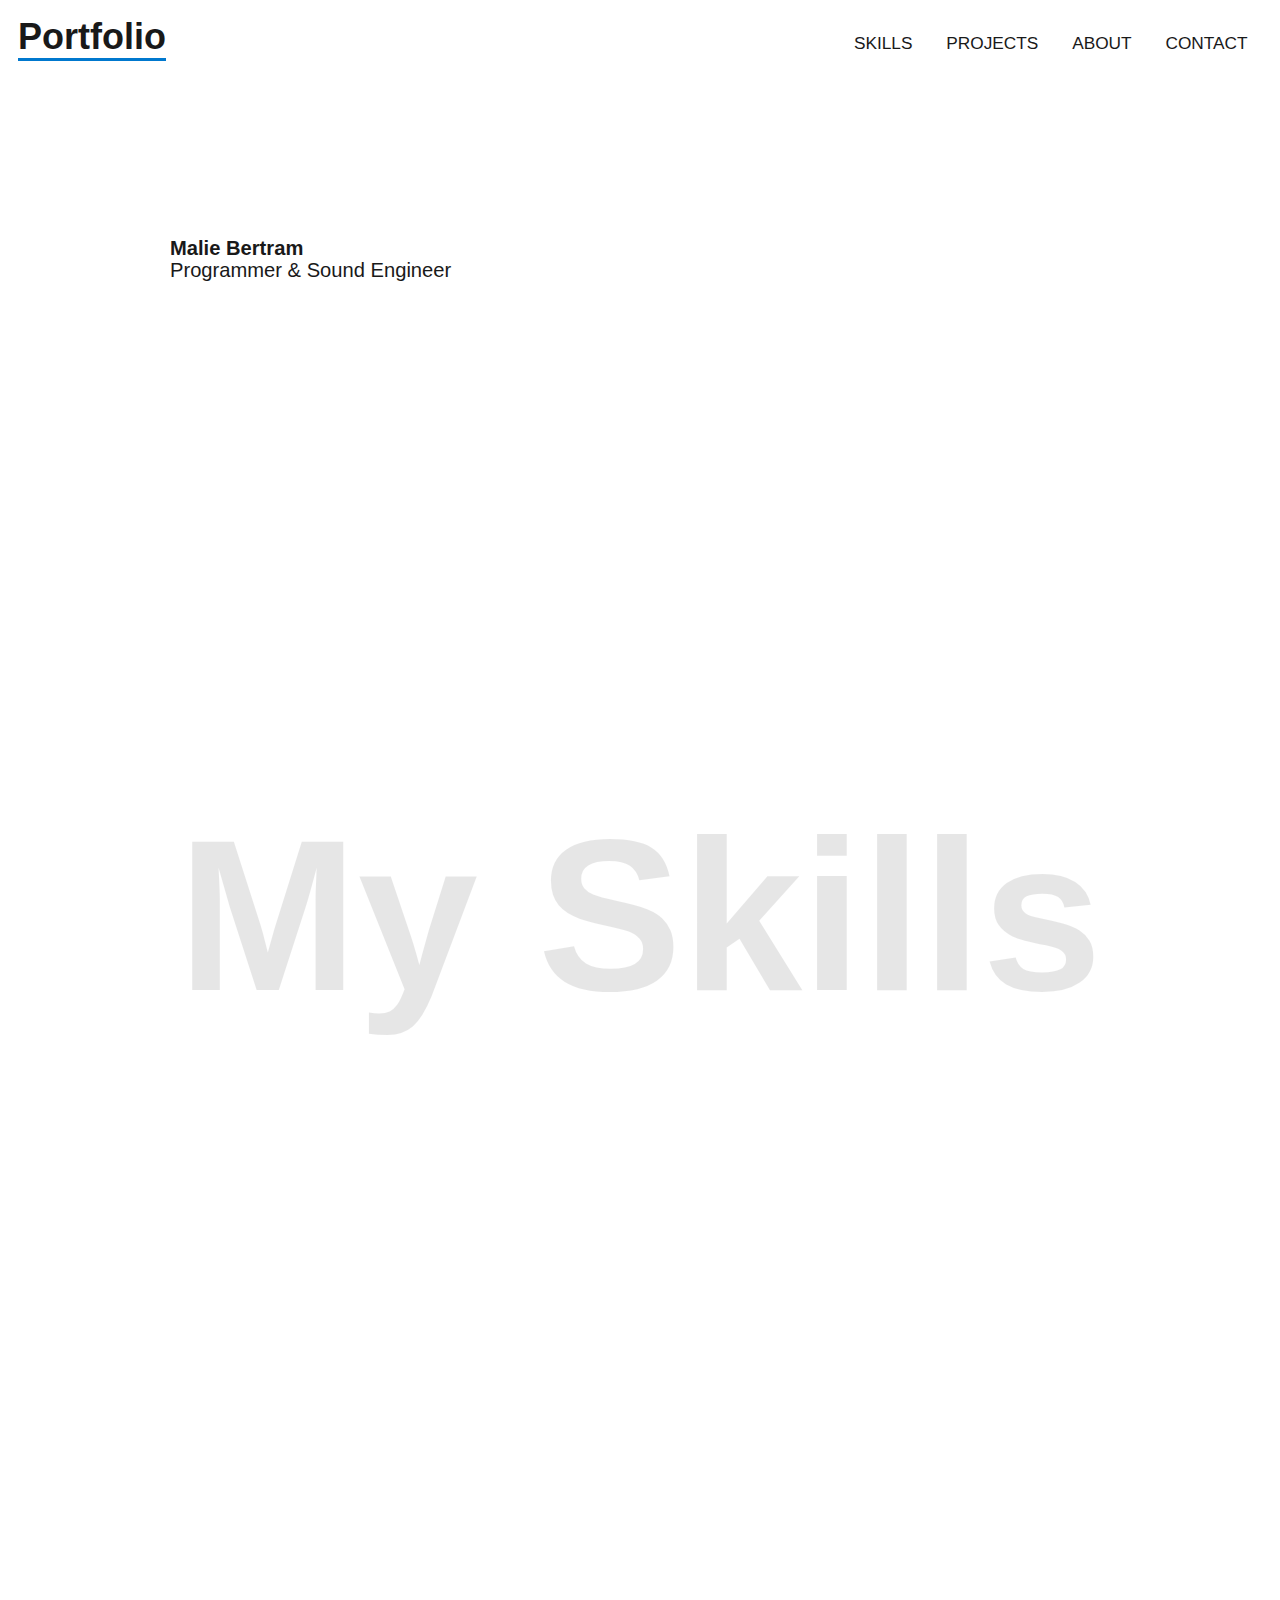
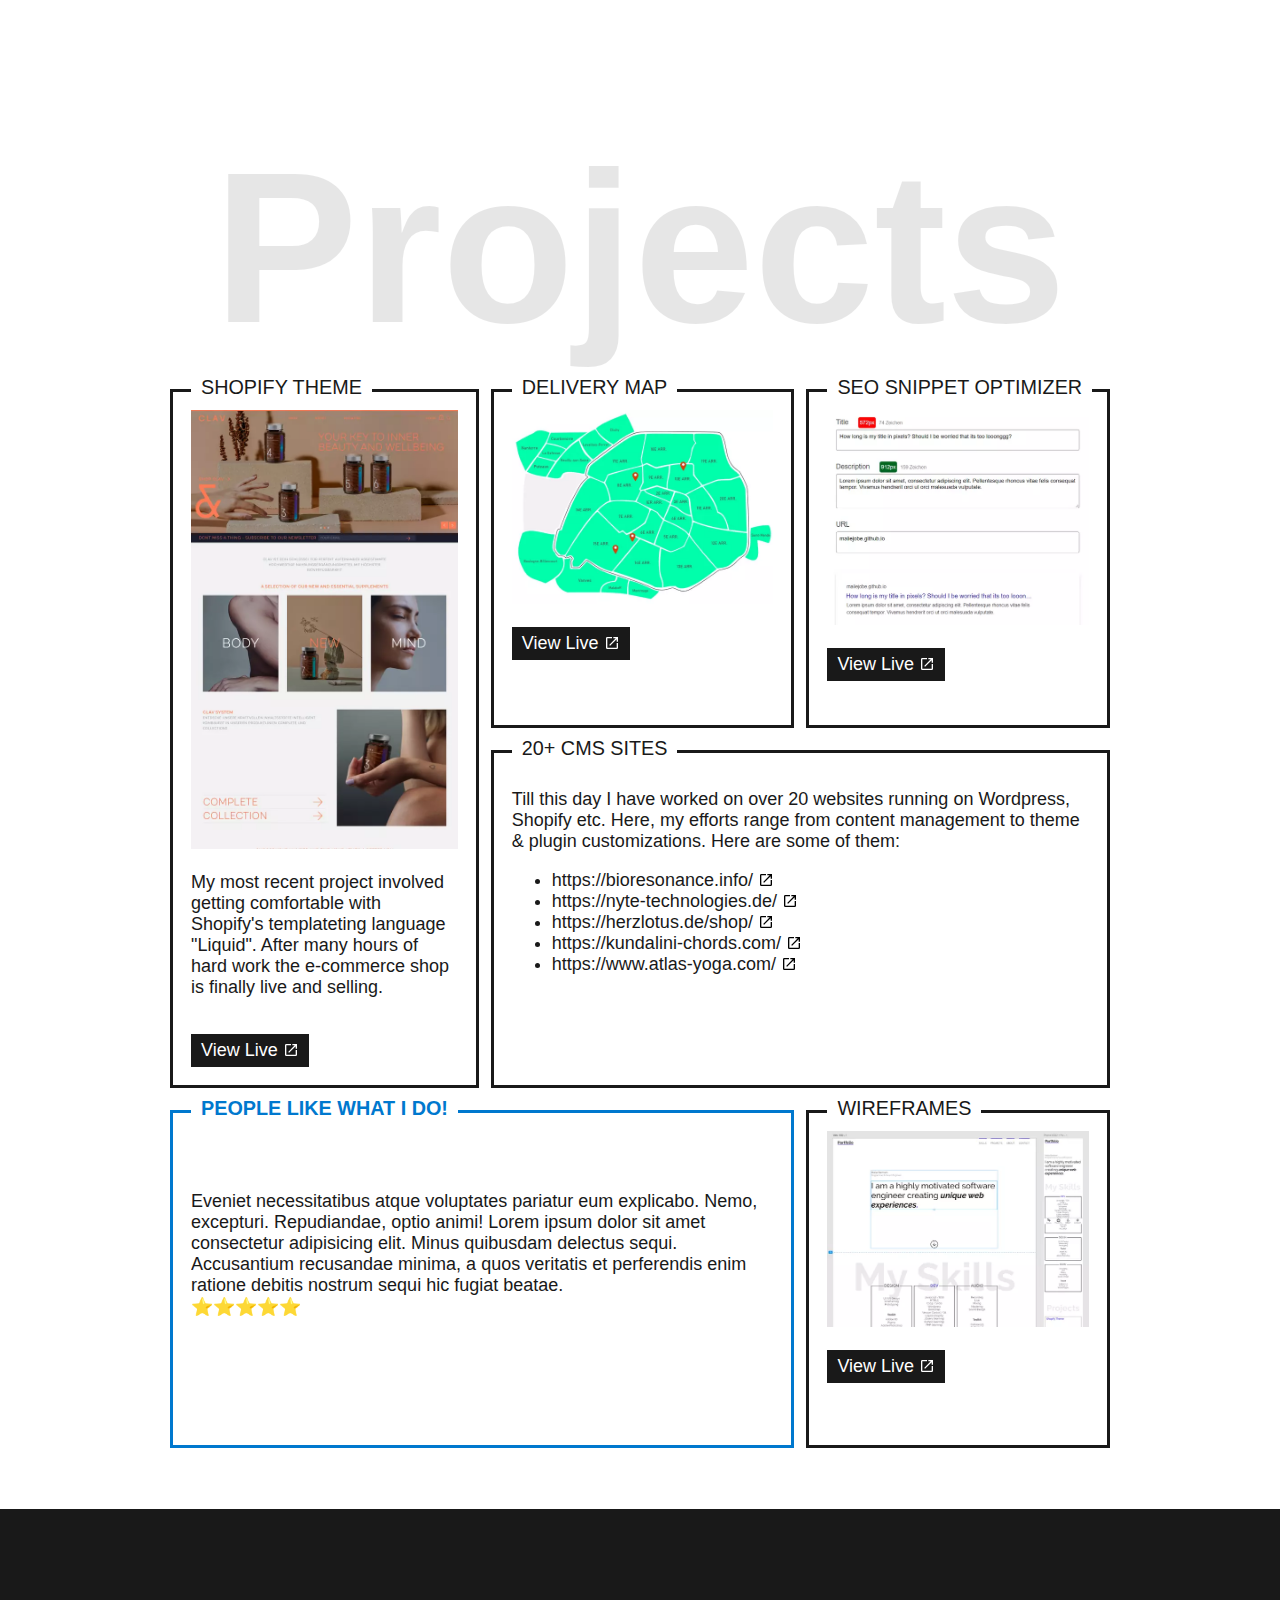
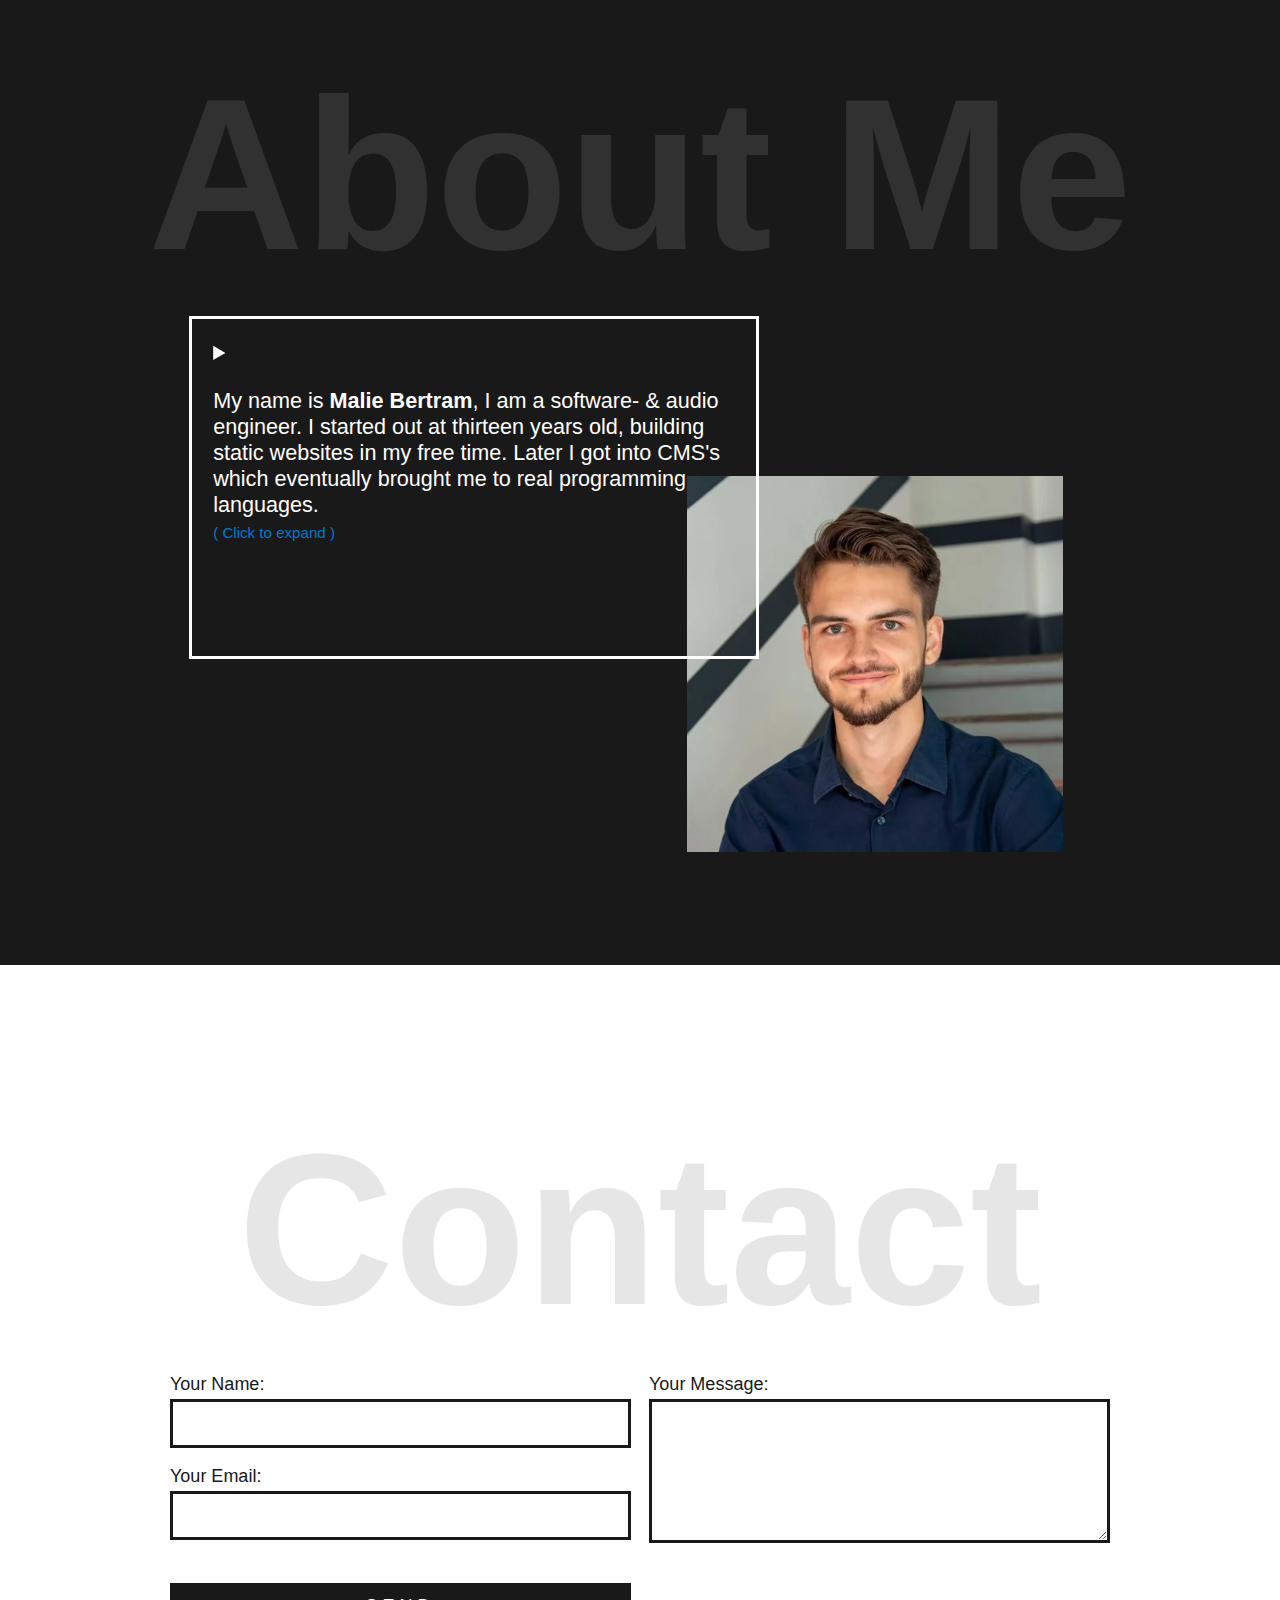
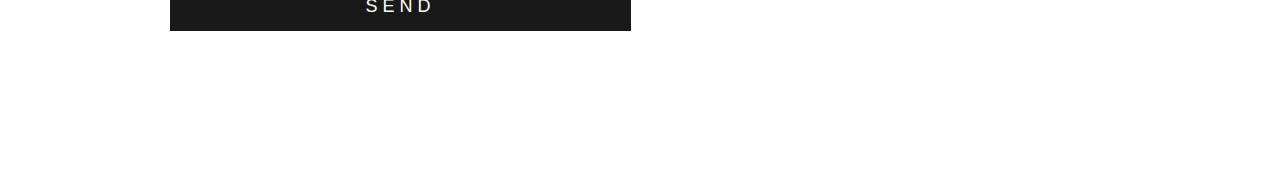
==== commit b0f03f8f: "Replace AOS with intersection observer" ====
--- a/index.html
+++ b/index.html
@@ -14,18 +14,10 @@
     />
     <link rel="stylesheet" href="styles.css" />
     <link rel="stylesheet" href="fonts.css" />
-    <link rel="stylesheet" href="aos/aos.css" />
 
     <link rel="icon" type="image/png" sizes="32x32" href="favicon.png" />
   </head>
-  <body>
-    <div class="construction">
-      <p>
-        My Portfolio is under construction. You may find some "Lorem Ipsum"
-        fields which I will populate within the next few days.
-      </p>
-      <button id="closeme">Continue to website 👉</button>
-    </div>
+  <body class="no-js">
     <header class="header">
       <span class="header__logo">Portfolio</span>
       <nav class="header__menu">
@@ -164,7 +156,7 @@
               >Programmer & Sound Engineer</span
             >
           </h1>
-          <h2 class="hero__subtitle">
+          <h2 class="hero__subtitle anim" data-delay="0s">
             I am a highly motivated software engineer creating
             <em
               >unique web experiences<span class="hero__subtitle--accent"
@@ -178,16 +170,7 @@
         <h3 class="section__title">My Skills</h3>
         <div class="container">
           <div class="cards">
-            <div
-              class="cards__card"
-              data-aos="fade-up"
-              data-aos-offset="200"
-              data-aos-delay="0"
-              data-aos-duration="750"
-              data-aos-easing="ease-in-out"
-              data-aos-mirror="false"
-              data-aos-once="false"
-            >
+            <div class="cards__card anim" data-delay="200ms">
               <h4 class="cards__cardtitle cards__cardtitle--accent">Dev</h4>
               <ul class="cards__list">
                 <li class="cards__listitem">Javascript / ES6</li>
@@ -209,16 +192,7 @@
                 <li class="cards__listitem">Emmet</li>
               </ul>
             </div>
-            <div
-              class="cards__card"
-              data-aos="fade-right"
-              data-aos-offset="200"
-              data-aos-delay="200"
-              data-aos-duration="750"
-              data-aos-easing="ease-in-out"
-              data-aos-mirror="false"
-              data-aos-once="false"
-            >
+            <div class="cards__card anim" data-delay="500ms">
               <h4 class="cards__cardtitle">Design</h4>
               <ul class="cards__list">
                 <li class="cards__listitem">UI/UX Design</li>
@@ -235,16 +209,7 @@
                 </li>
               </ul>
             </div>
-            <div
-              class="cards__card"
-              data-aos="fade-left"
-              data-aos-offset="200"
-              data-aos-delay="40"
-              data-aos-duration="750"
-              data-aos-easing="ease-in-out"
-              data-aos-mirror="false"
-              data-aos-once="false"
-            >
+            <div class="cards__card anim" data-delay="900ms">
               <h4 class="cards__cardtitle">Audio</h4>
               <ul class="cards__list">
                 <li class="cards__listitem">Recording</li>
@@ -267,14 +232,7 @@
         <h3 class="section__title">Projects</h3>
         <div class="container">
           <div class="cards cards--left">
-            <div
-              class="cards__card"
-              data-aos="fade-right"
-              data-aos-delay="50"
-              data-aos-duration="750"
-              data-aos-mirror="false"
-              data-aos-once="false"
-            >
+            <div class="cards__card">
               <picture>
                 <source
                   srcset="assets/rsz_shopify-theme.webp"
@@ -295,21 +253,14 @@
                 hard work the e-commerce shop is finally live and selling.
               </p>
               <a
-                  href="https://clav-health.de/"
-                  target="_blank"
-                  rel="noopener noreferrer"
-                  class="cards__cardlink"
-                  >View Live</a
-                >
-            </div>
-            <div
-              class="cards__card"
-              data-aos="fade-down"
-              data-aos-delay="200"
-              data-aos-duration="750"
-              data-aos-mirror="false"
-              data-aos-once="false"
-            >
+                href="https://clav-health.de/"
+                target="_blank"
+                rel="noopener noreferrer"
+                class="cards__cardlink invert"
+                >View Live</a
+              >
+            </div>
+            <div class="cards__card">
               <picture>
                 <source
                   srcset="assets/rsz_delivery-map.webp"
@@ -333,21 +284,14 @@
                 </p>
               </div>
               <a
-                  href="https://web.archive.org/web/20190803054055/https://www.zipjet.fr/#paris-map"
-                  target="_blank"
-                  rel="noopener noreferrer"
-                  class="cards__cardlink"
-                  >View Live</a
-                >
-            </div>
-            <div
-              class="cards__card"
-              data-aos="fade-left"
-              data-aos-delay="400"
-              data-aos-duration="750"
-              data-aos-mirror="false"
-              data-aos-once="false"
-            >
+                href="https://web.archive.org/web/20190803054055/https://www.zipjet.fr/#paris-map"
+                target="_blank"
+                rel="noopener noreferrer"
+                class="cards__cardlink invert"
+                >View Live</a
+              >
+            </div>
+            <div class="cards__card">
               <picture>
                 <source
                   srcset="assets/rsz_snippet-optimizer.webp"
@@ -370,21 +314,14 @@
                 </p>
               </div>
               <a
-                  href="https://www.claneo.com/de/snippet-optimizer/"
-                  target="_blank"
-                  rel="noopener noreferrer"
-                  class="cards__cardlink"
-                  >View Live</a
-                >
-            </div>
-            <div
-              class="cards__card"
-              data-aos="fade-left"
-              data-aos-delay="50"
-              data-aos-duration="750"
-              data-aos-mirror="false"
-              data-aos-once="false"
-            >
+                href="https://www.claneo.com/de/snippet-optimizer/"
+                target="_blank"
+                rel="noopener noreferrer"
+                class="cards__cardlink invert"
+                >View Live</a
+              >
+            </div>
+            <div class="cards__card">
               <h4 class="cards__cardtitle cards__cardtitle--left">
                 20+ CMS Sites
               </h4>
@@ -447,22 +384,12 @@
                 </li>
               </ul>
             </div>
-            <div
-              class="cards__card"
-              data-aos="fade-up"
-              data-aos-delay="400"
-              data-aos-duration="750"
-              data-aos-mirror="false"
-              data-aos-once="false"
-            >
+            <div class="cards__card">
               <h4 class="cards__cardtitle cards__cardtitle--left">
                 Wireframes
               </h4>
               <picture>
-                <source
-                  srcset="assets/rsz_wireframe.webp"
-                  type="image/webp"
-                />
+                <source srcset="assets/rsz_wireframe.webp" type="image/webp" />
                 <img
                   src="assets/rsz_wireframe.png"
                   alt=""
@@ -476,21 +403,14 @@
                 mind.
               </p>
               <a
-                  href="https://xd.adobe.com/view/f5b3baa3-af88-41f6-5758-9159d319f983-8382/"
-                  target="_blank"
-                  rel="noopener noreferrer"
-                  class="cards__cardlink"
-                  >View Live</a
-                >
-            </div>
-            <div
-              class="cards__card cards__card--accent"
-              data-aos="fade-right"
-              data-aos-delay="200"
-              data-aos-duration="750"
-              data-aos-mirror="false"
-              data-aos-once="false"
-            >
+                href="https://xd.adobe.com/view/d8c3dc9f-9bb6-44ec-730f-14772873f13d-aef2/"
+                target="_blank"
+                rel="noopener noreferrer"
+                class="cards__cardlink invert"
+                >View Live</a
+              >
+            </div>
+            <div class="cards__card cards__card--accent">
               <h4
                 class="cards__cardtitle cards__cardtitle--left cards__cardtitle--accent"
               >
@@ -504,7 +424,7 @@
                       alt=""
                       class="reviews__author-img"
                     />
-                    <div class="reviews__author-info">
+                    <div class="reviews__author-info anim">
                       <h5 class="reviews__author-name">Felix v. R.</h5>
                       <h6 class="reviews__author-link">
                         <a
@@ -625,14 +545,7 @@
       <section class="section section--stretch about" id="about">
         <h3 class="section__title section__title--inverted">About Me</h3>
         <div class="container">
-          <div
-            class="cards__card cards__card--inverted cards__card--offcenter"
-            data-aos="fade-right"
-            data-aos-delay="200"
-            data-aos-duration="1000"
-            data-aos-mirror="false"
-            data-aos-once="false"
-          >
+          <div class="cards__card cards__card--inverted cards__card--offcenter">
             <details class="cards__cardsummary">
               <summary>
                 <p>
@@ -718,13 +631,29 @@
       </section>
     </main>
     <footer></footer>
-    <script src="aos/aos.js"></script>
     <script>
-      AOS.init();
-      var construction = document.querySelector(".construction");
-      var closeBtn = document.getElementById("closeme");
-      closeBtn.addEventListener("click", function () {
-        construction.parentElement.removeChild(construction);
+      document.getElementsByTagName('body')[0].classList.remove('no-js');
+
+      const anim_el = document.querySelectorAll('.anim');
+      const options = {
+        root: null,
+        threshold: 0
+      };
+
+      const observer = new IntersectionObserver(function(entries, observer) {
+        entries.forEach(entry => {
+          console.log(entry);
+          if(entry.isIntersecting === true) {
+            entry.target.style.animation = `animateIn 1s ease forwards ${(entry.target.dataset.delay) || "400ms"}`;
+          } else {
+            entry.target.style.animation = "";
+          }
+          
+        })
+      }, options);
+
+      anim_el.forEach(element => {
+        observer.observe(element);
       });
     </script>
   </body>
--- a/styles.css
+++ b/styles.css
@@ -4,6 +4,7 @@
   --accent: #0078ce;
   --link: #0078ce;
   --new-tab: url("[data-uri]");
+  --new-tab-invert: url("[data-uri]");
 }
 
 @media (prefers-color-scheme: dark) {
@@ -11,6 +12,7 @@
     --primary: #ffffff;
     --secondary: #191919;
     --new-tab: url("[data-uri]");
+    --new-tab-invert: url("[data-uri]");
   }
 }
 
@@ -50,6 +52,13 @@
   height: 12px;
   width: 12px;
   background: var(--new-tab);
+  background-size: 12px 12px;
+  background-repeat: no-repeat;
+  background-position: center center;
+}
+
+a.invert[target="_blank"]::after {
+  background: var(--new-tab-invert);
   background-size: 12px 12px;
   background-repeat: no-repeat;
   background-position: center center;
@@ -257,9 +266,9 @@
 }
 
 .cards__cardlink {
-  background: var(--accent);
+  background: var(--primary);
   color: var(--secondary);
-  padding: 4px 8px;
+  padding: 6px 10px;
   margin-top: 1em;
   display: inline-block;
 }
@@ -841,25 +850,37 @@
   }
 }
 
-.construction {
-  position: fixed;
-  background: rgba(0, 0, 0, 0.9);
-  height: -webkit-max-content;
-  height: -moz-max-content;
-  height: max-content;
-  width: 100vw;
-  left: 0;
-  top: 0;
-  z-index: 200;
-  color: white;
-  padding: 10px;
-  font-size: 14px;
-}
-
-.construction button {
-  background: var(--accent);
-  border: 2px #ffffff solid;
-  padding: 5px 10px;
-  font-size: 14px;
+.anim {
+  opacity: 0;
+}
+
+.no-js .anim {
+  opacity: 1;
+}
+
+@-webkit-keyframes animateIn {
+  0% {
+    opacity: 0;
+    -webkit-transform: translateY(50px);
+            transform: translateY(50px);
+  }
+  100% {
+    opacity: 1;
+    -webkit-transform: translateY(0);
+            transform: translateY(0);
+  }
+}
+
+@keyframes animateIn {
+  0% {
+    opacity: 0;
+    -webkit-transform: translateY(50px);
+            transform: translateY(50px);
+  }
+  100% {
+    opacity: 1;
+    -webkit-transform: translateY(0);
+            transform: translateY(0);
+  }
 }
 /*# sourceMappingURL=styles.css.map */